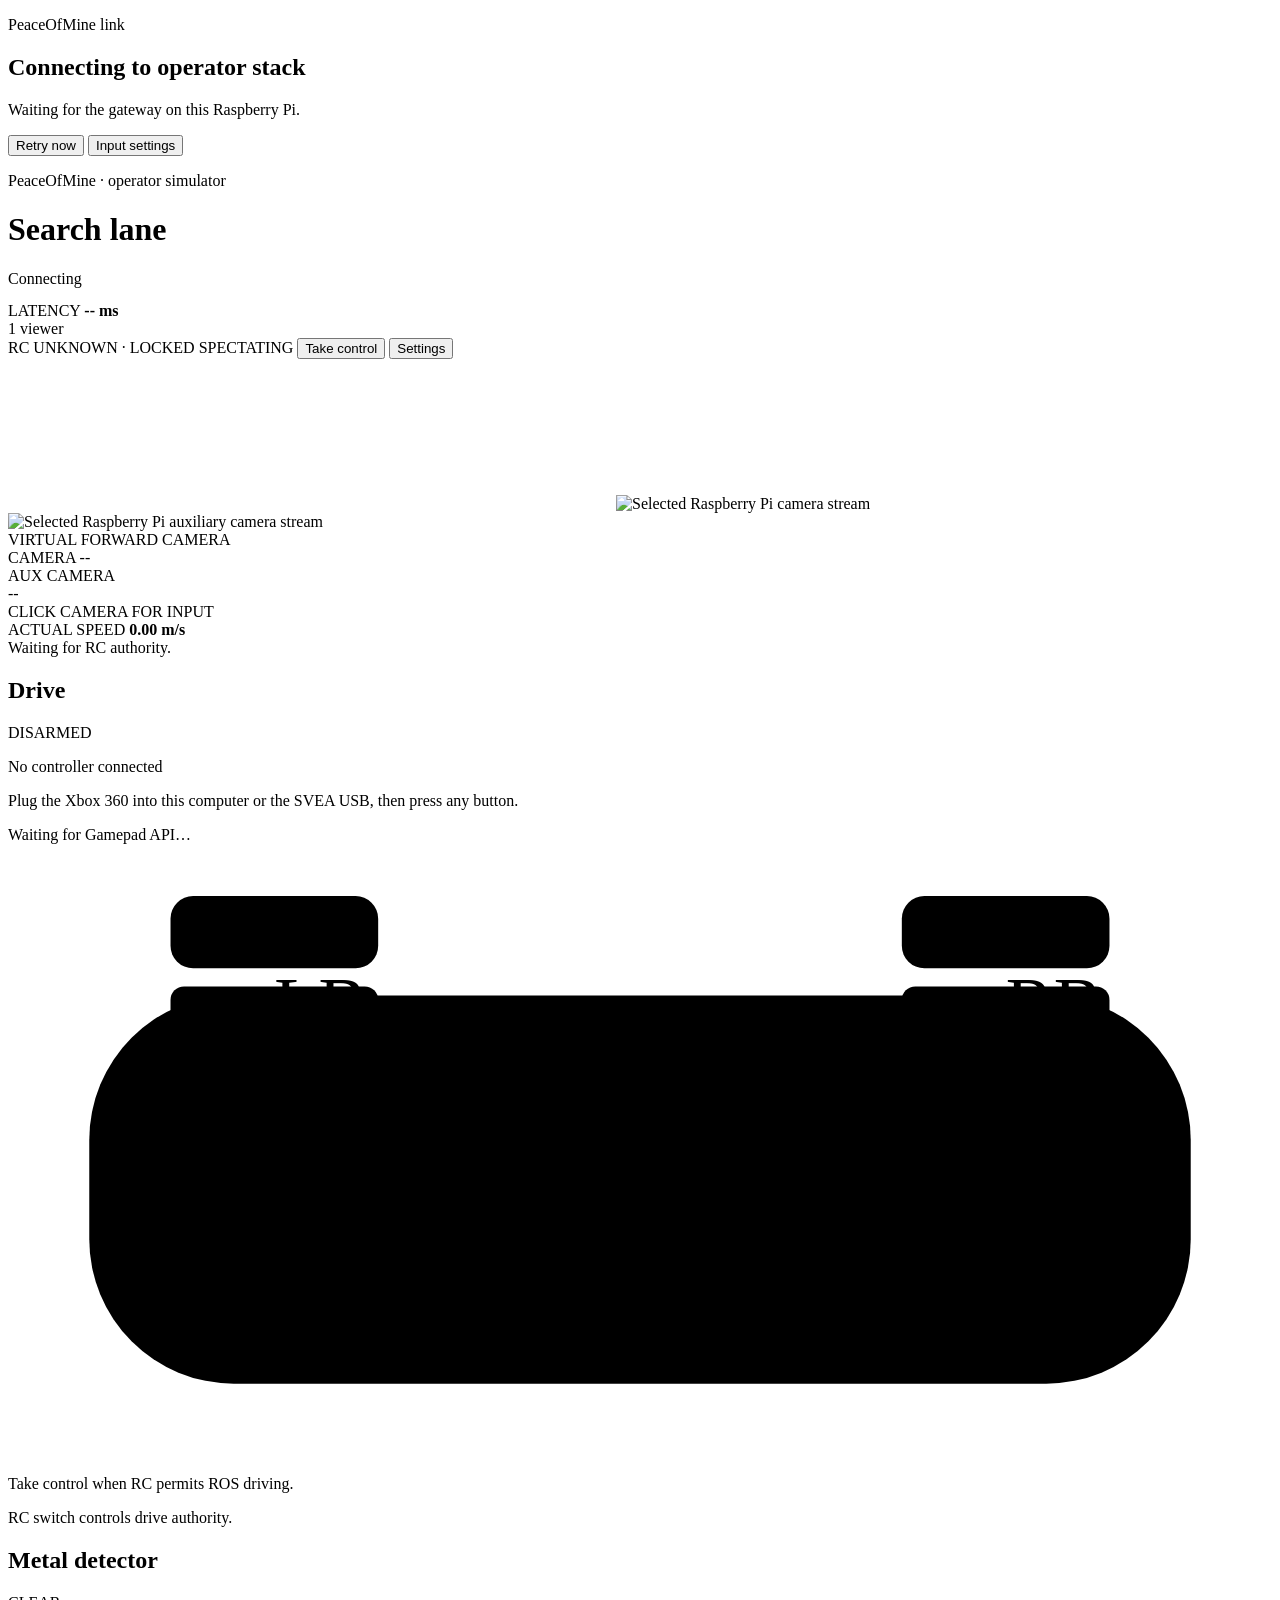
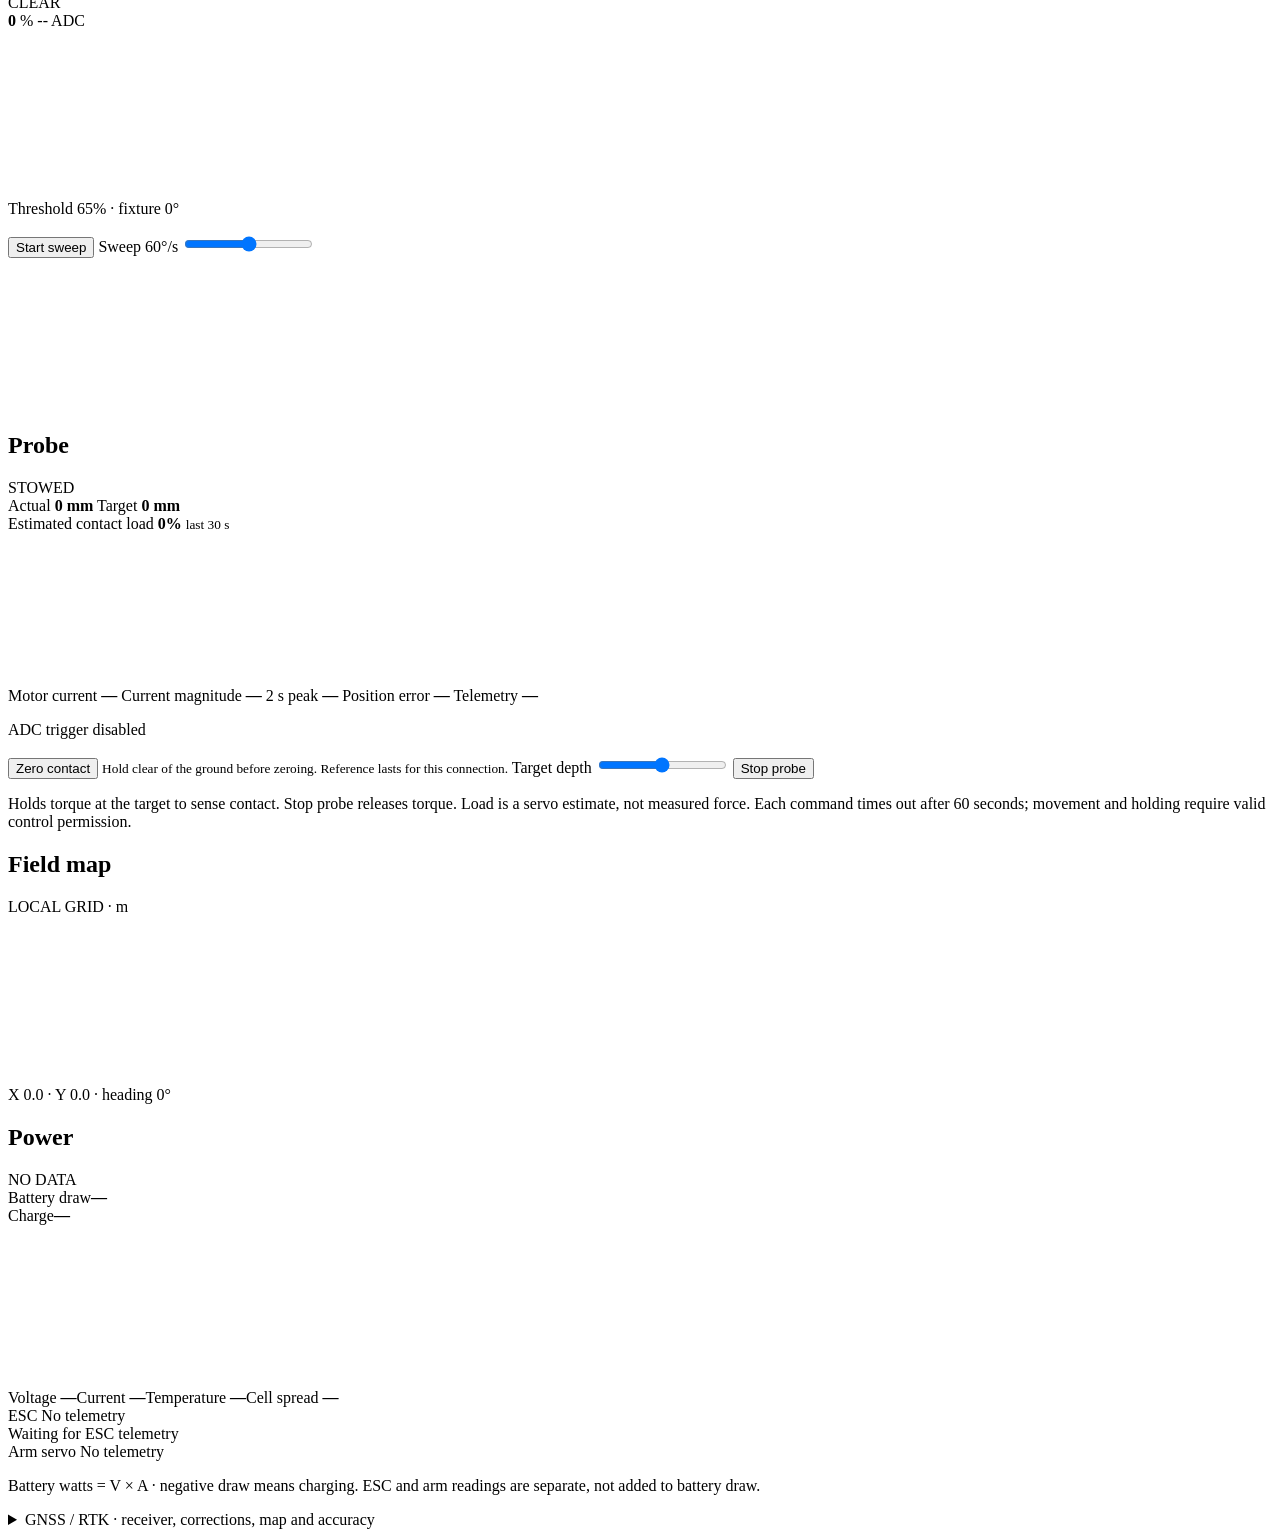
==== src/peaceofmine_operator/dashboard/index.html @ 373e77e0 "Fix MAVROS topic namespace and independent probe controls" ====
<!doctype html>
<html lang="en">
<head>
  <meta charset="utf-8">
  <meta name="viewport" content="width=device-width, initial-scale=1">
  <meta name="theme-color" content="#09131a">
  <title>PeaceOfMine Operator Simulator</title>
  <link rel="stylesheet" href="/assets/style.css">
</head>
<body>
  <section id="connection-overlay" class="connection-overlay" role="status" aria-live="polite">
    <div class="connection-card">
      <span class="connection-pulse" aria-hidden="true"></span>
      <p class="eyebrow">PeaceOfMine link</p>
      <h2 id="connection-title">Connecting to operator stack</h2>
      <p id="connection-detail">Waiting for the gateway on this Raspberry Pi.</p>
      <div class="connection-actions">
        <button id="retry-connection" type="button" class="primary">Retry now</button>
        <button id="offline-settings" type="button" class="quiet">Input settings</button>
      </div>
    </div>
  </section>
  <main>
    <header>
      <div>
        <p class="eyebrow">PeaceOfMine &middot; operator simulator</p>
        <h1>Search lane</h1>
      </div>
      <div class="header-actions">
        <div class="connection">
          <span id="connection-dot"></span>
          <span id="connection">Connecting</span>
        </div>
        <div class="latency" title="WebSocket round-trip to the car">
          <span class="latency-label">LATENCY</span>
          <strong id="latency-value">-- ms</strong>
          <canvas id="latency-graph" width="96" height="28" aria-label="Recent connection latency"></canvas>
        </div>
        <div id="client-count" class="client-count">1 viewer</div>
        <span id="rc-safety" class="badge neutral" title="PX4 safety status">RC UNKNOWN · LOCKED</span>
        <span id="control-owner" class="badge neutral">SPECTATING</span>
        <button id="take-control" class="primary">Take control</button>
        <button id="settings" class="quiet">Settings</button>
      </div>
    </header>

    <section class="workspace">
      <section id="camera-panel" class="viewport panel">
        <canvas id="forward-view" tabindex="0" aria-label="Virtual rover camera view. Click to focus for keyboard driving input."></canvas>
        <video id="forward-video" tabindex="0" autoplay muted playsinline class="camera-feed hidden" aria-label="Selected forward camera"></video>
        <img id="forward-network-camera" tabindex="0" class="camera-feed hidden" alt="Selected Raspberry Pi camera stream">
        <video id="aux-video" autoplay muted playsinline class="aux-camera hidden" aria-label="Selected auxiliary camera"></video>
        <img id="aux-network-camera" class="aux-camera hidden" alt="Selected Raspberry Pi auxiliary camera stream">
        <div class="camera-label" id="forward-camera-label">VIRTUAL FORWARD CAMERA</div>
        <div class="camera-latency hidden" id="forward-camera-latency">CAMERA --</div>
        <div class="aux-camera-label hidden" id="aux-camera-label">AUX CAMERA</div>
        <div class="aux-camera-latency hidden" id="aux-camera-latency">--</div>
        <div id="input-lock" class="input-lock hidden">CLICK CAMERA FOR INPUT</div>
        <div class="speed-readout">
          <span>ACTUAL SPEED</span>
          <strong id="speed">0.00 m/s</strong>
        </div>
        <div id="notice" class="notice hidden" role="alert"></div>
        <div class="camera-notice" id="camera-notice">Waiting for RC authority.</div>
      </section>

      <aside class="control-column">
        <section class="panel status-panel">
          <div class="panel-heading">
            <h2>Drive</h2>
            <span id="arm-state" class="badge neutral">DISARMED</span>
          </div>
          <p class="controller-text" id="controller">No controller connected</p>
          <p class="controller-mapping" id="controller-mapping">Plug the Xbox 360 into this computer or the SVEA USB, then press any button.</p>
          <p class="pad-raw" id="pad-raw">Waiting for Gamepad API…</p>
          <svg class="pad-visual" viewBox="0 0 280 132" role="img" aria-label="Xbox controller input preview">
            <rect class="pad-shell" x="18" y="30" width="244" height="86" rx="32"/>
            <rect id="pad-lt" class="pad-trigger" x="36" y="8" width="46" height="16" rx="5"/>
            <rect id="pad-rt" class="pad-trigger" x="198" y="8" width="46" height="16" rx="5"/>
            <rect id="pad-lb" class="pad-bumper" x="36" y="28" width="46" height="10" rx="3"/>
            <rect id="pad-rb" class="pad-bumper" x="198" y="28" width="46" height="10" rx="3"/>
            <text class="pad-label" x="59" y="20">LT</text>
            <text class="pad-label" x="221" y="20">RT</text>
            <text class="pad-label" x="59" y="37">LB</text>
            <text class="pad-label" x="221" y="37">RB</text>
            <circle class="pad-well" cx="78" cy="82" r="24"/>
            <circle id="pad-ls" class="pad-stick" cx="78" cy="82" r="9"/>
            <circle id="pad-y" class="pad-face" cx="202" cy="62" r="7"/>
            <circle id="pad-b" class="pad-face" cx="220" cy="80" r="7"/>
            <circle id="pad-a" class="pad-face" cx="202" cy="98" r="7"/>
            <circle id="pad-x" class="pad-face" cx="184" cy="80" r="7"/>
            <text class="pad-face-label" x="202" y="65">Y</text>
            <text class="pad-face-label" x="220" y="83">B</text>
            <text class="pad-face-label" x="202" y="101">A</text>
            <text class="pad-face-label" x="184" y="83">X</text>
          </svg>
          <p id="drive-block">Take control when RC permits ROS driving.</p>
          <p id="drive-help" class="safety-note">RC switch controls drive authority.</p>
        </section>

        <section class="panel detector-panel">
          <div class="panel-heading">
            <h2>Metal detector</h2>
            <span id="sweep-status" class="safety-note" role="status"></span>
            <span id="detector-status" class="badge neutral">CLEAR</span>
          </div>
          <div class="signal-value">
            <strong id="signal">0</strong>
            <span>%</span>
            <span id="detector-raw">-- ADC</span>
          </div>
          <div class="meter" aria-label="Detector signal">
            <span id="meter-fill"></span>
            <i id="threshold"></i>
          </div>
          <canvas id="radar-view" aria-label="Forward metal detector scanning radar"></canvas>
          <p id="detector-detail">Threshold 65% &middot; fixture 0&deg;</p>
          <div class="sweep-controls">
            <button id="sweep-toggle" class="quiet">Start sweep</button>
            <label for="sweep-speed">Sweep <output id="sweep-speed-value">60&deg;/s</output></label>
            <input id="sweep-speed" type="range">
          </div>
          <div class="detector-chart"><canvas id="detector-history" role="img" aria-label="Metal detector ADC and servo angle over the last 30 seconds"></canvas></div>
        </section>

        <section class="panel probe-panel">
          <div class="panel-heading">
            <h2>Probe</h2>
            <span id="probe-status" class="badge neutral">STOWED</span>
          </div>
          <div class="probe-graphic" aria-hidden="true">
            <span id="probe-arm"></span>
            <i></i>
          </div>
          <div class="probe-numbers">
            <span>Actual <strong id="probe-depth">0 mm</strong></span>
            <span>Target <strong id="probe-target">0 mm</strong></span>
          </div>
          <div class="pressure-heading">
            <span>Estimated contact load</span>
            <strong id="probe-pressure">0%</strong>
            <small>last 30 s</small>
          </div>
          <div class="probe-load-chart"><canvas id="pressure-history" aria-label="Estimated probe contact load over the latest thirty seconds"></canvas></div>
          <div class="probe-contact-readings">
            <span>Motor current <strong id="probe-current">—</strong></span>
            <span><span id="probe-current-change-label">Current magnitude</span> <strong id="probe-current-change">—</strong></span>
            <span>2 s peak <strong id="probe-contact-peak">—</strong></span>
            <span>Position error <strong id="probe-position-error">—</strong></span>
            <span>Telemetry <strong id="probe-contact-rate">—</strong></span>
          </div>
          <p id="probe-adc-contact" role="status">ADC trigger disabled</p>
          <button id="probe-zero-contact" type="button">Zero contact</button>
          <small id="probe-zero-status">Hold clear of the ground before zeroing. Reference lasts for this connection.</small>
          <label for="probe-slider">Target depth</label>
          <input id="probe-slider" type="range">
          <button id="probe-stop" type="button">Stop probe</button>
          <p class="safety-note">Holds torque at the target to sense contact. Stop probe releases torque. Load is a servo estimate, not measured force. Each command times out after 60 seconds; movement and holding require valid control permission.</p>
        </section>
      </aside>

      <div class="lower-panels">
      <section class="panel map-panel">
        <div class="panel-heading">
          <h2>Field map</h2>
          <span>LOCAL GRID &middot; m</span>
        </div>
        <canvas id="map-view" aria-label="Local field map"></canvas>
        <p id="position">X 0.0 &middot; Y 0.0 &middot; heading 0&deg;</p>
      </section>
      <section class="panel power-panel" aria-labelledby="power-heading">
        <div class="panel-heading"><h2 id="power-heading">Power</h2><span id="power-status" class="badge neutral">NO DATA</span></div>
        <div class="power-summary"><div><span>Battery draw</span><strong id="battery-watts">—</strong></div><div><span>Charge</span><strong id="battery-charge">—</strong></div></div>
        <progress id="battery-level" max="100" aria-label="Battery charge" hidden></progress>
        <svg id="power-history" viewBox="0 0 300 38" preserveAspectRatio="none" role="img" aria-label="Battery power over the last sixty seconds"><polyline id="power-history-line" fill="none" stroke="currentColor" stroke-width="2"/></svg>
        <div class="power-metrics"><span>Voltage <b id="battery-voltage">—</b></span><span>Current <b id="battery-current">—</b></span><span>Temperature <b id="battery-temperature">—</b></span><span>Cell spread <b id="battery-cells">—</b></span></div>
        <div class="power-subheading">ESC <span id="esc-status">No telemetry</span></div>
        <div id="esc-readings" class="power-esc">Waiting for ESC telemetry</div>
        <div class="power-subheading">Arm servo <span id="power-arm">No telemetry</span></div>
        <p class="power-note">Battery watts = V × A · negative draw means charging. ESC and arm readings are separate, not added to battery draw.</p>
      </section>
      </div>
    </section>
  </main>

  <dialog id="settings-dialog">
    <form method="dialog">
      <div class="dialog-heading">
        <div>
          <p class="eyebrow">This operator client</p>
          <h2>Control settings</h2>
        </div>
        <button value="close" formnovalidate class="quiet" aria-label="Close settings">Close</button>
      </div>
      <nav class="settings-tabs" aria-label="Settings sections" role="tablist">
        <button type="button" class="settings-tab active" role="tab" aria-selected="true" aria-controls="settings-input" data-settings-tab="input">Controls</button>
        <button type="button" class="settings-tab" role="tab" aria-selected="false" aria-controls="settings-cameras" data-settings-tab="cameras">Cameras</button>
        <button type="button" class="settings-tab" role="tab" aria-selected="false" aria-controls="settings-arm" data-settings-tab="arm">Arm</button>
        <button type="button" class="settings-tab" role="tab" aria-selected="false" aria-controls="settings-probe" data-settings-tab="probe">Probe</button>
        <button type="button" class="settings-tab" role="tab" aria-selected="false" aria-controls="settings-detector" data-settings-tab="detector">Metal detector</button>
        <button type="button" class="settings-tab" role="tab" aria-selected="false" aria-controls="settings-adc" data-settings-tab="adc">ADS1115</button>
      </nav>

      <section id="settings-adc" class="settings-panel" role="tabpanel" data-settings-panel="adc" hidden>
        <div class="settings-section-heading"><h3>ADS1115 sensor</h3><span id="adc-status" class="badge neutral">STOPPED</span></div>
        <p class="dialog-help">Configure inputs and add their scaled readings to the detector or probe plot. Settings are saved on the operator host. Take control to apply or start acquisition. Stop the standalone ADC devtool before starting here.</p>
        <p id="adc-error" role="alert"></p><p id="adc-feedback" role="status"></p>
        <div class="adc-actions"><button type="button" id="adc-run">Start acquisition</button><button type="button" id="adc-apply">Apply &amp; save</button><button type="button" id="adc-revert">Revert edits</button><button type="button" id="adc-save">Export settings</button><button type="button" id="adc-import">Import settings</button><input type="file" id="adc-file" accept=".json,application/json" hidden></div>
<fieldset><legend>Bus &amp; conversion</legend>
<div class="fields">
<label>I2C bus<input data-adc-field="bus" type="number" min="0" max="255" required><small>Select the Pi bus wired to the ADC; GPIO SDA/SCL normally use bus 1.</small></label>
<label>Address<select data-adc-field="address"><option value="72">0x48 / ADDR to GND</option><option value="73">0x49 / ADDR to VDD</option><option value="74">0x4A / ADDR to SDA</option><option value="75">0x4B / ADDR to SCL</option></select><small>Match the chip's ADDR wiring. Change this when selecting another ADC on the same bus.</small></label>
<label>Data rate<select data-adc-field="rate"></select><small>Higher rates capture faster changes; lower rates reduce noise. Conversion capacity is shared across enabled inputs, with additional I2C overhead.</small></label>
<label>PGA gain / full-scale range<select data-adc-field="pga"></select><small>Higher gain resolves smaller signals but clips sooner. Choose the smallest range that contains your signal.</small></label>
<label>Conversion mode<select data-adc-field="mode"><option value="single">Single-shot scan</option><option value="continuous">Continuous / one input</option></select><small>Single-shot scans several inputs. Continuous keeps converting one input for faster repeated measurements.</small></label>
<label>Pause between scans (ms)<input data-adc-field="interval_ms" type="number" min="0" max="60000" required><small>Use 0 for maximum throughput. Increase for slower logging and lower single-shot power use; continuous mode keeps the ADC running.</small></label>
</div><p class="electrical">Analog pins: GND to VDD. A wider PGA range does not raise the input voltage limit.</p><output id="adc-resolution"></output></fieldset>

<fieldset><legend>Inputs &amp; scaling</legend>
<div class="table-wrap"><table><thead><tr><th>Enabled</th><th>Input</th><th>Multiplier</th><th>Offset</th><th>Add to plot</th></tr></thead><tbody id="adc-input-settings"></tbody></table></div><p class="formula">Scaled = volts &times; multiplier + offset</p><div class="fields"><small>Enable only the inputs you need for more readings per input. Differential selections measure the voltage between two pins.</small><small>Multiplier converts volts to sensor units or compensates for a voltage divider. It does not change the chip's gain.</small><small>Offset removes a known zero bias after multiplication, in your scaled units.</small></div></fieldset>

<fieldset><legend>ALERT / RDY</legend>
<div class="fields">
<label>Output function<select data-adc-field="alert"><option value="disabled">Disabled</option><option value="traditional">Traditional comparator</option><option value="window">Window comparator</option><option value="ready">Conversion ready</option></select><small>Traditional gives a high-limit alarm with hysteresis; window alarms outside a band. Ready signals completed conversions on the physical pin.</small></label>
<label>Polarity<select data-adc-field="polarity"><option value="0">Active low</option><option value="1">Active high</option></select><small>Match the asserted signal level expected by the circuit connected to ALERT/RDY.</small></label>
<label>Assert after<select data-adc-field="queue"><option value="1">1 conversion</option><option value="2">2 conversions</option><option value="4">4 conversions</option></select><small>Require repeated threshold violations to reject brief spikes, at the cost of a slower alarm.</small></label>
<div><label class="check"><input data-adc-field="latch" type="checkbox">Latch comparator</label><small>Retain a brief alarm until conversion data is read. This viewer reads continuously while acquiring, which clears the latch.</small></div>
<label>Low threshold (signed counts)<input data-adc-field="low" type="number" min="-32768" max="32767" required><output id="adc-low-volts"></output><small>Traditional: clear the alarm below this level. Window: alarm below it. Voltage equivalent changes with PGA gain.</small></label>
<label>High threshold (signed counts)<input data-adc-field="high" type="number" min="-32768" max="32767" required><output id="adc-high-volts"></output><small>Assert an alarm above this level. Keep it greater than the low threshold; raw counts are before software scaling.</small></label>
</div><p class="electrical">Reading conversion data clears a latched alert. ALERT/RDY is configured here; its physical pin level is not monitored.</p></fieldset>


        <fieldset><legend>Probe contact trigger</legend>
          <div class="fields"><label><input id="adc-trigger-enabled" type="checkbox">Enable contact detection</label>
          <label>Trigger input<select id="adc-trigger-mux"></select></label>
          <label>Trigger level (scaled units)<input id="adc-trigger-level" type="number" step="any" min="-1000000000000" max="1000000000000"></label>
          <label>Hysteresis (scaled units)<input id="adc-trigger-hysteresis" type="number" min="0" step="any" value="0"></label>
          <label>Debounce (ms)<input id="adc-trigger-debounce" type="number" min="0" max="10000" value="0"></label>
          <label>Contact when<select id="adc-trigger-direction"><option value="above">At or above trigger level</option><option value="below">At or below trigger level</option></select></label></div>
          <p class="dialog-help">Select an enabled input assigned to the probe plot. Contact is indicated when its scaled reading reaches this level. This indicator does not automatically stop the probe; motor protection and homing thresholds remain separate.</p>
          <p id="adc-trigger-state" role="status">Trigger disabled</p>
        </fieldset>

        <div class="adc-actions"><label>Plot quantity<select id="adc-quantity"><option value="scaled">Scaled</option><option value="volts">Volts</option><option value="raw">Raw counts</option></select></label>
<label>History<select id="adc-window"><option value="10">10 s</option><option value="30" selected>30 s</option><option value="60">60 s</option></select></label><button type="button" id="adc-csv">Export CSV</button></div>
        <p id="adc-rate"></p><div class="adc-chart"><canvas id="adc-history" aria-label="Live ADS1115 input readings"></canvas></div>
        <div class="table-wrap"><table><thead><tr><th>Input</th><th>Raw</th><th>Volts</th><th>Scaled</th><th>Min / max / mean</th><th>Status</th></tr></thead><tbody id="adc-readings"></tbody></table></div>
        <details><summary>Register readback</summary><pre id="adc-registers"></pre></details>
      </section>
      <section id="settings-input" class="settings-panel active" role="tabpanel" data-settings-panel="input">
      <label for="control-source">Control source</label>
      <select id="control-source">
        <option value="controller">Xbox / standard gamepad</option>
        <option value="wheel">Steering wheel</option>
        <option value="keyboard">WASD keyboard</option>
      </select>
      <label for="pad-mapping">Controller mapping</label>
      <select id="pad-mapping">
        <option value="auto">Auto (standard or Xbox 360)</option>
        <option value="standard">Standard gamepad</option>
        <option value="xbox360">Xbox 360 (Linux)</option>
      </select>
      <label for="steering-sensitivity">Steering sensitivity <output id="sensitivity-value">100%</output></label>
      <input id="steering-sensitivity" type="range" min="50" max="150" value="100" step="5">
      <p class="diagnostic-banner">INPUT LAB · Browser driving is stopped while Settings is open.</p>
      <p id="browser-status" class="dialog-help"></p>
      <section id="device-settings">
        <label for="input-device">Browser device</label>
        <select id="input-device"><option value="">Select a connected device</option></select>
        <p id="device-info" class="dialog-help"></p>
        <p class="dialog-help">Connect by USB or Bluetooth, then press a controller button with this page focused. Gamepad devices appear automatically; there is no Chrome pairing prompt for this API.</p>
      </section>
      <section id="wheel-settings" class="hidden">
        <h3>Wheel mapping</h3>
        <p class="dialog-help">Use the raw input monitor to find each axis and button. Indices start at 0. Pedals must have separate axes; check that each reads 0 released and 1 fully pressed.</p>
        <div id="wheel-mapping" class="mapping-grid"></div>
      </section>
      <button type="button" id="keyboard-test">Test WASD</button>
      <div id="key-preview" class="key-preview" aria-label="Keyboard input preview"></div>
      <div class="input-preview">
        <svg viewBox="0 0 160 160" role="img" aria-label="Steering input preview"><g id="steering-preview" transform="rotate(0 80 80)"><circle cx="80" cy="80" r="65"/><path d="M15 80 H145 M80 80 V145 M80 15 V35"/><circle cx="80" cy="80" r="16"/></g></svg>
        <div><h3>Mapped input</h3><pre id="mapped-input"></pre></div>
      </div>
      <h3>Raw browser input</h3>
      <div id="raw-axes" class="raw-axes"></div>
      <div id="raw-buttons" class="raw-buttons"></div>
      <details><summary>Chrome / G27 troubleshooting</summary>
        <p class="dialog-help">Use HTTPS or localhost. For a remote rover, connect the wheel to the computer running Chrome. USB visibility (including 046d:c294) does not prove that the OS driver or browser exposes its controls. If no device appears, check the OS game-controller panel, USB passthrough if using a VM, and try another USB port. Non-standard wheels need manual mapping here. Force feedback and raw WebHID driving are not implemented.</p>
        <p class="dialog-help"><a href="https://googlechrome.github.io/samples/gamepad-demo/" target="_blank" rel="noopener">Chrome Gamepad tester</a> · <a href="https://github.com/GoogleChrome/samples/tree/gh-pages/gamepad-demo" target="_blank" rel="noopener">GitHub sample</a> · <a href="https://developer.chrome.com/docs/capabilities/hid" target="_blank" rel="noopener">Chrome WebHID documentation</a></p>
      </details>
      </section>
      <section id="settings-detector" class="settings-panel" role="tabpanel" data-settings-panel="detector" hidden>
        <div class="settings-section-heading"><h3>Metal detector</h3><span id="metal-status" class="badge neutral">NO TELEMETRY</span></div>
        <dl class="metal-metrics">
          <div><dt>Raw amplitude</dt><dd id="metal-raw">-- ADC</dd></div>
          <div><dt>Estimated peak voltage</dt><dd id="metal-voltage">-- V</dd></div>
          <div><dt>Response</dt><dd id="metal-response">-- %</dd></div>
          <div><dt>Receive rate</dt><dd id="metal-rate">-- Hz</dd></div>
          <div><dt>Sample age</dt><dd id="metal-age">-- ms</dd></div>
        </dl>
        <div class="metal-chart-heading"><span>Amplitude</span><label>Time range <select id="metal-time-range"><option value="30" selected>30 seconds</option><option value="60">60 seconds</option><option value="120">120 seconds</option></select></label><label><input id="metal-autoscale" type="checkbox" checked> Auto scale</label></div>
        <div class="metal-chart-container"><canvas id="metal-history" role="img" aria-label="Raw metal detector amplitude over the last 30 seconds"></canvas></div>
        <p id="metal-range">No readings</p>
        <h3>Calibration</h3>
        <div class="metal-calibration">
          <label>Zero level (ADC)<input id="metal-baseline" type="number" min="0" max="255" step="0.01"></label>
          <label>Mine trigger (ADC)<input id="metal-full" type="number" min="0" max="255" step="0.01"></label>
        </div>
        <div class="metal-actions">
          <button id="metal-zero" type="button">Zero from last 10 s</button>
          <button id="metal-apply" type="button">Apply</button>
          <button id="metal-reset" type="button" class="quiet">Restore startup values</button>
          <button id="metal-control" type="button" class="quiet">Take control</button>
        </div>
        <p id="metal-feedback" role="status">Waiting for detector</p>
        <p id="metal-voltage-note" class="safety-note">Sine-equivalent AC peak estimate, excluding DC bias.</p>
        <details class="metal-debug" open>
          <summary>Diagnostics</summary>
          <dl class="metal-diagnostics">
            <dt>Port</dt><dd id="metal-port">--</dd>
            <dt>Packets / rejected lines</dt><dd id="metal-counts">--</dd>
            <dt>Sequence / device uptime</dt><dd id="metal-sequence">--</dd>
            <dt>Driver status</dt><dd id="metal-error">--</dd>
          </dl>
          <div class="metal-actions"><label><input id="metal-debug-live" type="checkbox" checked> Live packet log</label><button id="metal-export" type="button" class="quiet">Export readings CSV</button></div>
          <textarea id="metal-log" rows="5" readonly spellcheck="false" aria-label="Recent decoded detector packets"></textarea>
        </details>
        <details class="metal-debug"><summary>Calibration values (saved automatically on hardware)</summary><textarea id="metal-launch" rows="2" readonly spellcheck="false" aria-label="Detector calibration launch values"></textarea></details>
      </section>
      <section id="settings-arm" class="settings-panel" role="tabpanel" data-settings-panel="arm" hidden>
        <h3>Arm control &amp; calibration</h3>
        <p id="arm-feedback" class="arm-feedback" role="status" aria-live="polite">Take control and use the RC to permit motion, then hold an arrow to move.</p>
        <div class="arm-workbench">
          <div class="arm-control-panel">
            <h4>Jog controls</h4>
            <button id="arm-take-control" type="button">Take control for calibration</button>
            <p id="arm-calibration-access" class="dialog-help" role="status"></p>
            <div class="arm-selection"><label for="arm-servo-id">Servo ID</label>
              <select id="arm-servo-id"><option value="">Scanning for servos…</option></select>
              <button type="button" id="arm-select-id">Select servo</button>
              <button type="button" id="arm-reconnect">Reconnect</button>
            </div>
            <div class="arm-enable-controls">
              <button type="button" id="arm-calibration-stop" class="danger">Stop / release torque</button>
            </div>
            <div class="arm-jog-controls">
              <button type="button" id="arm-jog-left">← Hold left</button>
              <button type="button" id="arm-jog-right">Hold right →</button>
            </div>
            <div class="arm-enable-controls">
              <label>Jog speed (°/s) <input id="arm-jog-speed" type="number" step="any" value="2" required></label>
            </div>
            <label for="arm-position-slider">Target position <output id="arm-position-label">—</output></label>
            <input id="arm-position-slider" type="range" min="0" max="4095" step="1" value="0" disabled>
            <p id="arm-jog-status" class="arm-jog-status" role="status">Jogging disabled</p>
            <p class="dialog-help">Calibration uses the full EEPROM joint range. Check linkage clearance outside saved sweep limits.</p>
            <p class="dialog-help">Support the arm: stopping releases torque. PX4 status must remain 4.</p>
            <details class="arm-help"><summary>Position units and calibration help</summary>
              <p>The angle is the servo shaft position, not its angle to the ground. 4096 raw ticks = 360°. Left decreases the angle; mounting may reverse physical direction.</p>
              <p>With clear space and the linkage supported, jog to a safe position, release, and record it below. Leave clearance from mechanical stops. Recording does not move the servo.</p>
              <p>RC override permits arm movement; RC kill blocks it. Stop the arm before changing servo ID.</p>
            </details>
          </div>
          <div class="arm-telemetry-panel">
            <table class="arm-table" id="arm-telemetry"><caption>Live servo telemetry</caption><tbody>
              <tr><th scope="row">Driver</th><td id="arm-servo-status">Waiting for driver</td></tr>
              <tr><th scope="row">Position</th><td id="arm-servo-position">—</td></tr>
              <tr><th scope="row">Goal position</th><td id="arm-goal">—</td></tr>
              <tr><th scope="row">Torque enabled</th><td id="arm-torque">—</td></tr>
              <tr><th scope="row">Estimated load</th><td id="arm-load">—</td></tr>
              <tr><th scope="row">Torque limit</th><td id="arm-torque-limit">—</td></tr>
              <tr><th scope="row">Maximum torque setting</th><td id="arm-max-torque">—</td></tr>
              <tr><th scope="row">Current</th><td id="arm-current">—</td></tr>
              <tr><th scope="row">Speed / limit</th><td id="arm-speed">—</td></tr>
              <tr><th scope="row">Moving</th><td id="arm-moving">—</td></tr>
              <tr><th scope="row">Voltage / temperature</th><td id="arm-power">—</td></tr>
              <tr><th scope="row">Model / firmware</th><td id="arm-model">—</td></tr>
              <tr><th scope="row">PX4 permission</th><td id="arm-px4">—</td></tr>
            </tbody></table>
            <h4>Estimated load · last 60 seconds</h4>
            <div class="servo-load-chart"><canvas id="arm-load-history" aria-label="Signed estimated servo load history" role="img"></canvas></div>
            <p id="arm-servo-details" class="dialog-help"></p>
            <p class="dialog-help">Load % is the servo’s estimate, not measured torque. Missing telemetry is shown as —.</p>
          </div>
        </div>
        <table class="arm-table arm-points-table"><caption>Calibration limits</caption>
          <thead><tr><th scope="col">Limit</th><th scope="col">Recorded angle</th><th scope="col">Record</th><th scope="col">Test saved limit</th></tr></thead>
          <tbody>
            <tr><th scope="row">Minimum</th><td><output id="arm-recorded-minimum">—</output></td><td><button type="button" id="arm-capture-minimum">Record here</button></td><td><button type="button" id="arm-move-minimum">Hold to minimum</button></td></tr>
            <tr><th scope="row">Centre</th><td><output id="arm-recorded-center">—</output></td><td><button type="button" id="arm-capture-center">Record here</button></td><td><button type="button" id="arm-move-center">Hold to centre</button></td></tr>
            <tr><th scope="row">Maximum</th><td><output id="arm-recorded-maximum">—</output></td><td><button type="button" id="arm-capture-maximum">Record here</button></td><td><button type="button" id="arm-move-maximum">Hold to maximum</button></td></tr>
          </tbody>
        </table>
        <button type="button" id="arm-apply-limits">Save recorded limits</button>
        <h3>Arm motion limits</h3>
        <label>Maximum speed (°/s) <input id="arm-max-speed" type="number" min="0.684" max="699.732" step="any" required></label>
        <label>Acceleration (°/s²) <input id="arm-acceleration" type="number" min="8.583" max="2180.082" step="any" required></label>
        <button type="button" id="arm-apply-motion">Apply motion limits</button>
        <details class="arm-help"><summary>Additional launch settings</summary>
          <p class="dialog-help">Arm positions, maximum speed and acceleration are saved in operator_config.json. Launch values provide defaults until settings are saved.</p>
          <textarea id="arm-launch-xml" aria-label="Saved launch settings" rows="8" readonly spellcheck="false"></textarea>
        </details>
      </section>
      <section id="settings-probe" class="settings-panel" role="tabpanel" data-settings-panel="probe" hidden>
        <h3>Linear probe: home &amp; travel</h3>
        <p class="dialog-help">Home to establish the top reference, then record maximum extension once. The main probe control uses the saved travel calibration in millimetres.</p>
        <p id="probe-servo-feedback" class="arm-feedback" role="status" aria-live="polite">Take control and use the RC to permit motion, then hold an arrow to move.</p>
        <div class="arm-workbench">
          <div class="arm-control-panel">
            <h4>Jog controls</h4>
            <button id="probe-servo-take-control" type="button">Take control for calibration</button>
            <p id="probe-servo-calibration-access" class="dialog-help" role="status"></p>
            <div class="arm-selection"><label for="probe-servo-servo-id">Servo ID</label>
              <select id="probe-servo-servo-id"><option value="">Scanning for servos…</option></select>
              <button type="button" id="probe-servo-select-id">Select servo</button>
              <button type="button" id="probe-servo-reconnect">Reconnect</button>
            </div>
            <div class="arm-enable-controls">
              <button type="button" id="probe-servo-calibration-stop" class="danger">Stop / release torque</button>
            </div>
            <p id="probe-servo-position-mode" role="status">Select probe to read position mode</p>
            <button type="button" id="probe-servo-enable-multiturn">Enable multi-turn travel</button>
            <p class="dialog-help">One-time setup with torque off; requires ArbotiX firmware v2. Clears old presets and saves multi-turn mode in the servo. Home again after power cycling.</p>
            <h4>Find top / zero</h4>
            <label>Contact load magnitude (%) <input id="probe-servo-home-load" type="number" min="10" max="60" step="1" value="30" required></label>
            <button type="button" id="probe-servo-home">↑ Hold to home at top</button>
            <p id="probe-servo-home-status" role="status">Not homed</p>
            <p class="dialog-help">Moves up within the saved probe speed limit. The first reading with load magnitude at or above the threshold releases torque and sets zero, even if the shaft is still moving. A 20% threshold applies to both +20% and −20% on the graph. Release to cancel. A jam can also trigger this: verify the top visually. The 30% starting threshold needs mechanical validation. Search stops after 60 seconds or at the supported position limit.</p>
            <p class="dialog-help">Zero is valid only for this connection; home again after power cycling or reconnecting. The upper rail stop provides the resistance used to find home.</p>
            <div class="arm-jog-controls">
              <button type="button" id="probe-servo-jog-left">↓ Hold down / extend</button>
              <button type="button" id="probe-servo-jog-right">↑ Hold up / retract</button>
            </div>
            <div class="arm-enable-controls">
              <label>Jog speed (°/s) <input id="probe-servo-jog-speed" type="number" step="any" value="50" required></label>
            </div>
            <label for="probe-servo-position-slider">Shaft target <output id="probe-servo-position-label">—</output></label>
            <input id="probe-servo-position-slider" type="range" min="0" max="4095" step="1" value="0" disabled>
            <p id="probe-servo-jog-status" class="arm-jog-status" role="status">Jogging disabled</p>
            <p class="dialog-help">Probe travel uses the servo’s configured position range, including multiple revolutions in multi-turn mode.</p>
            <p class="dialog-help">Support the probe: stopping releases torque. PX4 status must remain 4.</p>
            <details class="arm-help"><summary>Position units and calibration help</summary>
              <p>The angle is the servo shaft position, not its angle to the ground. 4096 raw ticks = 360°. Up increases the angle (the former right button); down decreases it.</p>
              <p>With clear space and the linkage supported, jog to a safe position, release, and record it below. Leave clearance from mechanical stops. Recording does not move the servo.</p>
              <p>RC override permits probe movement; RC kill blocks it. Stop the probe before changing servo ID.</p>
            </details>
          </div>
          <div class="arm-telemetry-panel">
            <table class="arm-table" id="probe-servo-telemetry"><caption>Live servo telemetry</caption><tbody>
              <tr><th scope="row">Driver</th><td id="probe-servo-servo-status">Waiting for driver</td></tr>
              <tr><th scope="row">Travel from top</th><td id="probe-servo-home-travel">—</td></tr>
              <tr><th scope="row">Shaft position</th><td id="probe-servo-servo-position">—</td></tr>
              <tr><th scope="row">Goal position</th><td id="probe-servo-goal">—</td></tr>
              <tr><th scope="row">Torque enabled</th><td id="probe-servo-torque">—</td></tr>
              <tr><th scope="row">Estimated load</th><td id="probe-servo-load">—</td></tr>
              <tr><th scope="row">Torque limit</th><td id="probe-servo-torque-limit">—</td></tr>
              <tr><th scope="row">Maximum torque setting</th><td id="probe-servo-max-torque">—</td></tr>
              <tr><th scope="row">Current</th><td id="probe-servo-current">—</td></tr>
              <tr><th scope="row">Speed / limit</th><td id="probe-servo-speed">—</td></tr>
              <tr><th scope="row">Moving</th><td id="probe-servo-moving">—</td></tr>
              <tr><th scope="row">Voltage / temperature</th><td id="probe-servo-power">—</td></tr>
              <tr><th scope="row">Model / firmware</th><td id="probe-servo-model">—</td></tr>
              <tr><th scope="row">PX4 permission</th><td id="probe-servo-px4">—</td></tr>
            </tbody></table>
            <h4>Estimated load · last 60 seconds</h4>
            <div class="servo-load-chart"><canvas id="probe-servo-load-history" aria-label="Signed estimated servo load history" role="img"></canvas></div>
            <p id="probe-servo-servo-details" class="dialog-help"></p>
            <p class="dialog-help">Load % is the servo’s estimate, not measured torque. Missing telemetry is shown as —.</p>
          </div>
        </div>
        <h4>Probe motion limits</h4>
        <label>Maximum speed (°/s) <input id="probe-servo-max-speed" type="number" min="0.684" max="699.732" step="any" required></label>
        <label>Acceleration (°/s²) <input id="probe-servo-acceleration" type="number" min="8.583" max="2180.082" step="any" required></label>
        <button type="button" id="probe-servo-apply-motion">Apply motion limits</button>
        <h4>Maximum extension</h4>
        <p class="dialog-help">Home first, then jog down to your chosen maximum extension and release. Enter the measured travel from the top in millimetres and save. This is the only persistent probe calibration; it also sets the main control’s travel limit.</p>
        <label>Measured maximum extension (mm) <input id="probe-servo-max-extension" type="number" min="0.1" max="10000" step="any" required></label>
        <button id="probe-servo-save-extension" type="button">Save current position as maximum extension</button>
        <p id="probe-servo-extension-status" role="status">Maximum extension not calibrated</p>
      </section>
      <section id="settings-cameras" class="settings-panel" role="tabpanel" data-settings-panel="cameras" hidden>
        <div class="settings-section-heading">
          <div>
            <h3>Camera previews</h3>
            <p class="dialog-help">Preview each selection and adjust its orientation. Preview changes stay in this browser until you save them as shared robot defaults.</p>
          </div>
          <button id="refresh-cameras" type="button" class="quiet">Allow laptop cameras</button>
        </div>
        <div class="camera-cards">
          <article class="camera-card">
            <div class="camera-card-heading"><h3>Main camera</h3><span id="forward-preview-state" class="camera-state">Waiting</span></div>
            <label for="forward-camera-source">Camera source</label>
            <select id="forward-camera-source"><option value="virtual">Virtual forward camera</option></select>
            <div class="camera-settings-preview"><canvas id="forward-settings-preview" width="640" height="360" aria-label="Main camera live preview"></canvas><p id="forward-preview-empty">Waiting for camera</p></div>
            <div class="camera-actions"><button type="button" id="forward-rotate">Rotate 90°</button><output id="forward-rotation">0°</output><button type="button" id="forward-camera-retry" class="quiet">Reconnect</button></div>
            <dl class="camera-stats">
              <div><dt>Resolution</dt><dd id="forward-dimensions">—</dd></div>
              <div><dt>Frame rate</dt><dd id="forward-fps">—</dd></div>
              <div><dt>Source frame age</dt><dd id="forward-age">—</dd></div>
              <div><dt>Source</dt><dd id="forward-source-kind">—</dd></div>
            </dl>
            <p id="forward-source-detail" class="camera-source-detail"></p>
          </article>
          <article class="camera-card">
            <div class="camera-card-heading"><h3>Inset camera</h3><span id="auxiliary-preview-state" class="camera-state">Waiting</span></div>
            <label for="aux-camera-source">Camera source</label>
            <select id="aux-camera-source"><option value="off">Off</option></select>
            <div class="camera-settings-preview"><canvas id="auxiliary-settings-preview" width="640" height="360" aria-label="Inset camera live preview"></canvas><p id="auxiliary-preview-empty">Waiting for camera</p></div>
            <div class="camera-actions"><button type="button" id="auxiliary-rotate">Rotate 90°</button><output id="auxiliary-rotation">0°</output><button type="button" id="auxiliary-camera-retry" class="quiet">Reconnect</button></div>
            <dl class="camera-stats">
              <div><dt>Resolution</dt><dd id="auxiliary-dimensions">—</dd></div>
              <div><dt>Frame rate</dt><dd id="auxiliary-fps">—</dd></div>
              <div><dt>Source frame age</dt><dd id="auxiliary-age">—</dd></div>
              <div><dt>Source</dt><dd id="auxiliary-source-kind">—</dd></div>
            </dl>
            <p id="auxiliary-source-detail" class="camera-source-detail"></p>
          </article>
        </div>
        <details><summary>Robot camera capture settings</summary><div id="camera-capture-settings"></div>
          <p class="dialog-help">Saved capture settings override launch capture defaults on the next operator restart. Camera enable flags remain launch options. Use a stable /dev/v4l/by-id path where possible.</p>
        </details>
        <div class="camera-actions"><button id="camera-save-shared" type="button" disabled>Save robot camera defaults</button><button id="camera-revert-shared" type="button">Reload saved defaults</button></div>
        <p id="camera-config-feedback" class="dialog-help" role="status">Robot camera sources, rotation and capture settings are shared. Laptop camera IDs and controller mappings remain local to this browser.</p>
        <p id="camera-source-status" class="dialog-help">Checking camera sources…</p>
        <div class="source-help">
          <strong>Raspberry Pi cameras</strong>
          <span>Come through ROS and work across the network.</span>
          <strong>Laptop cameras</strong>
          <span>Require browser permission and HTTPS or localhost.</span>
        </div>
      </section>
      <p class="dialog-help">Browser gamepad requires localhost or HTTPS. RC switch controls drive authority.</p>
    </form>
  </dialog>

  <details class="gnss-panel"><summary>GNSS / RTK · receiver, corrections, map and accuracy</summary><iframe id="gnss-view" src="/gnss/index.html" title="GNSS receiver telemetry"></iframe></details>
  <script src="/assets/keydrown-1.3.0.js"></script>
  <script src="/assets/chart-4.4.8.umd.js"></script>
  <script src="/assets/actuator-settings.js"></script>
  <script src="/assets/app.js"></script>
  <script src="/assets/adc.js"></script>
  <script src="/assets/camera-config.js"></script>
</body>
</html>
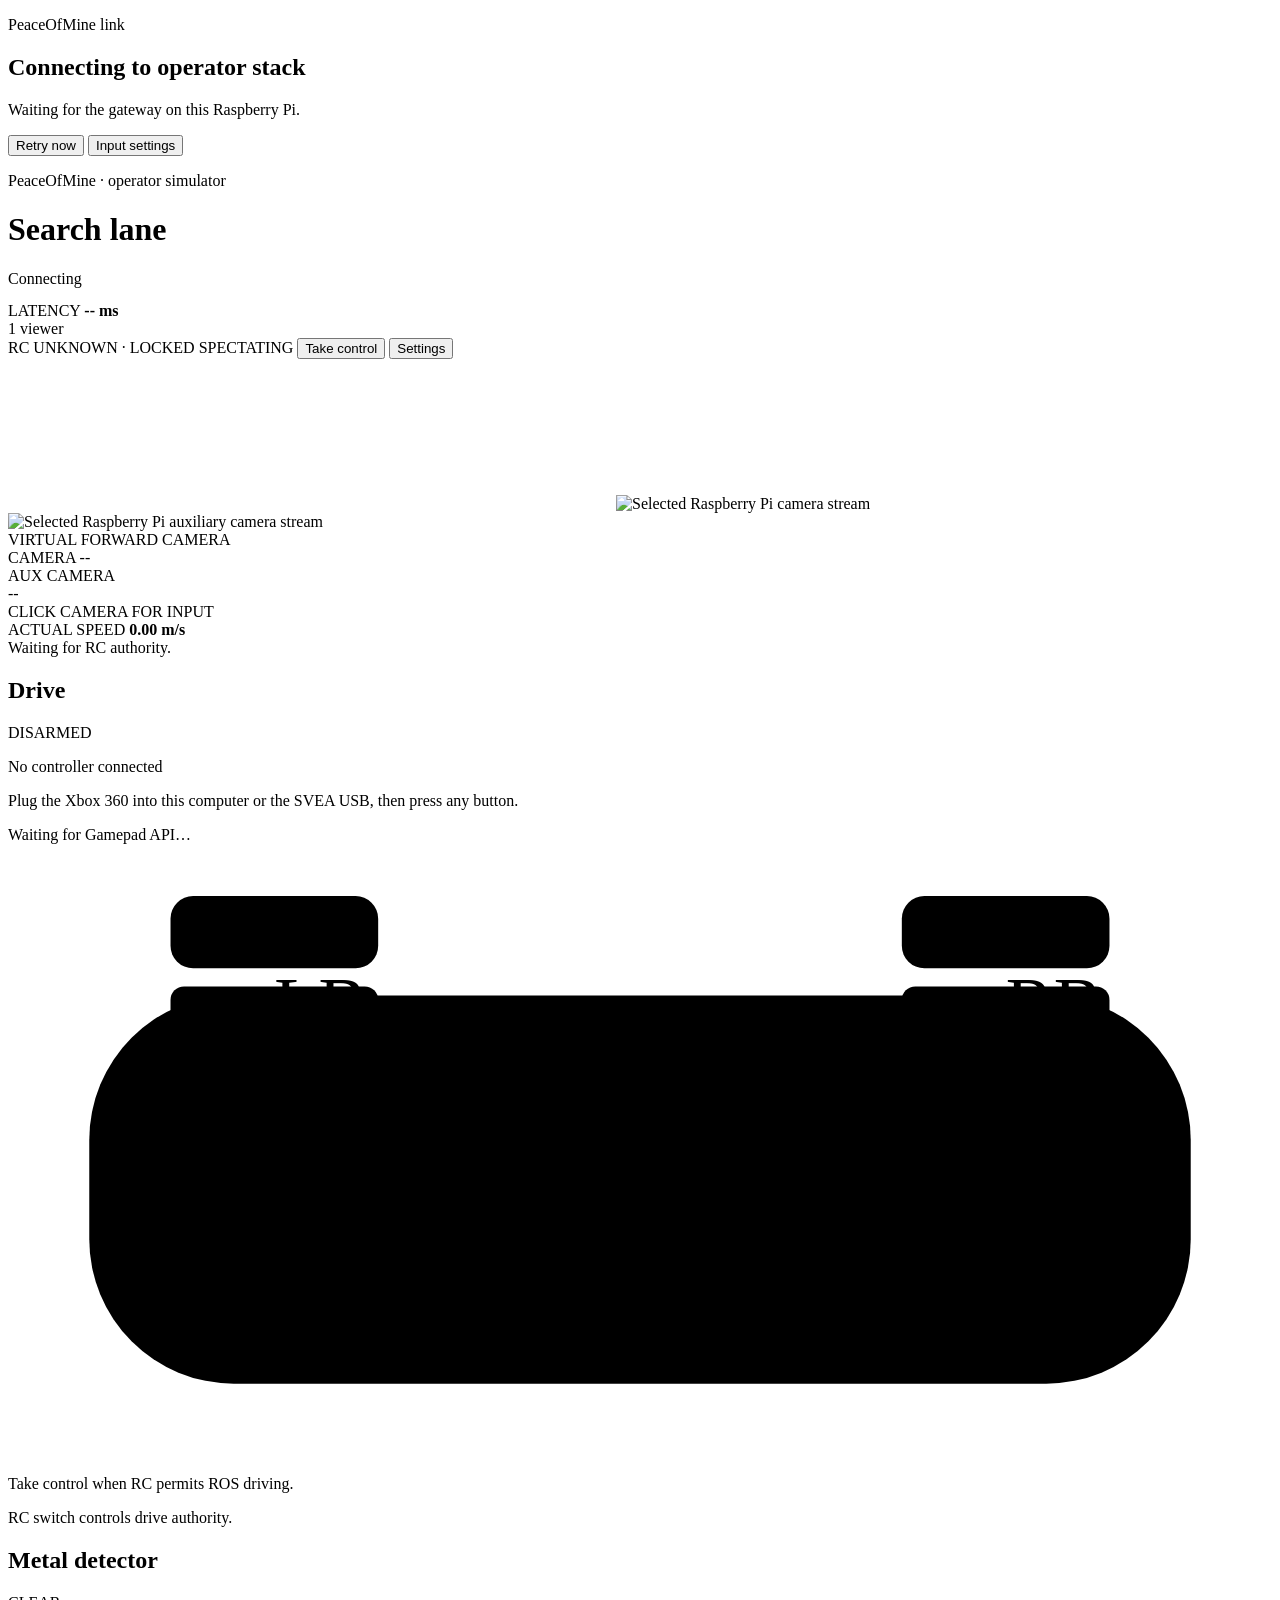
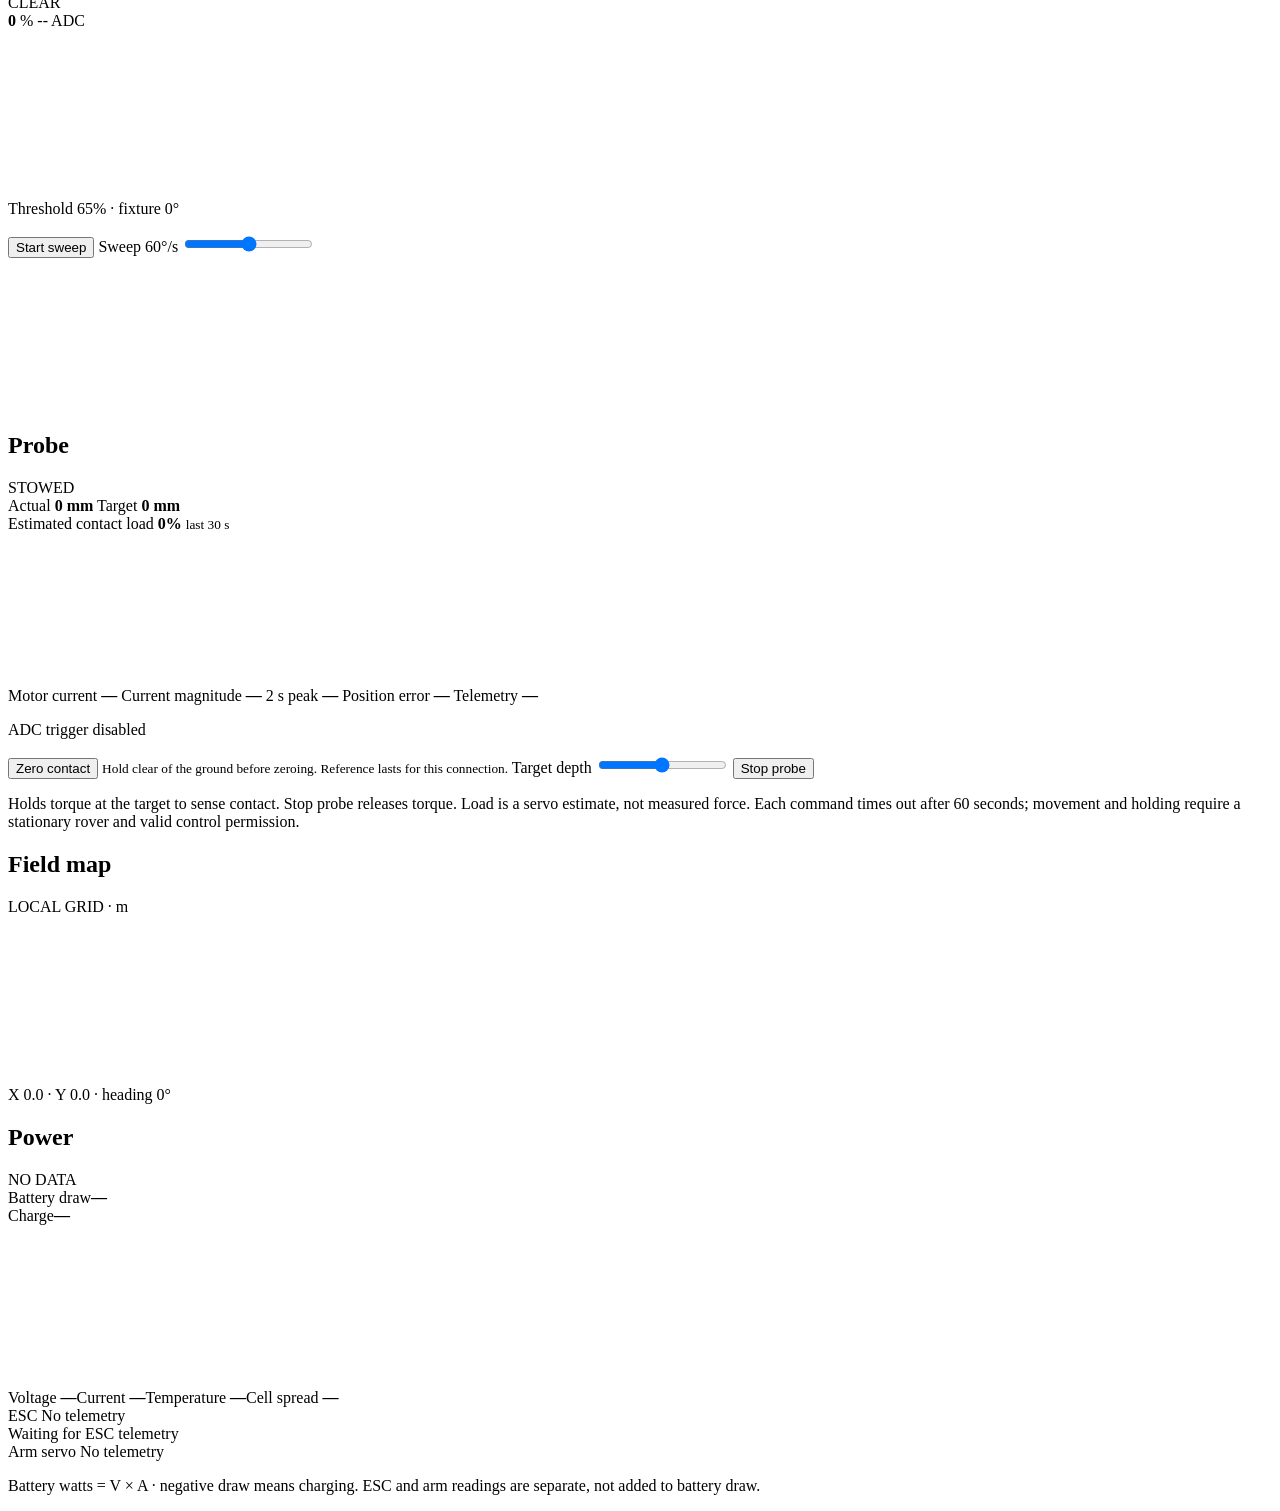
==== commit 4defdcd1: "Merge branch 'main' into Antonia # Conflicts: #	.gitignore #	src/peaceofmine_operator/peaceofmine_op" ====
--- a/src/peaceofmine_operator/dashboard/index.html
+++ b/src/peaceofmine_operator/dashboard/index.html
@@ -155,7 +155,7 @@
           <label for="probe-slider">Target depth</label>
           <input id="probe-slider" type="range">
           <button id="probe-stop" type="button">Stop probe</button>
-          <p class="safety-note">Holds torque at the target to sense contact. Stop probe releases torque. Load is a servo estimate, not measured force. Each command times out after 60 seconds; movement and holding require valid control permission.</p>
+          <p class="safety-note">Holds torque at the target to sense contact. Stop probe releases torque. Load is a servo estimate, not measured force. Each command times out after 60 seconds; movement and holding require a stationary rover and valid control permission.</p>
         </section>
       </aside>
 
@@ -294,6 +294,7 @@
         <dl class="metal-metrics">
           <div><dt>Raw amplitude</dt><dd id="metal-raw">-- ADC</dd></div>
           <div><dt>Estimated peak voltage</dt><dd id="metal-voltage">-- V</dd></div>
+          <div><dt>Peak voltage</dt><dd id="metal-voltage">-- V peak</dd></div>
           <div><dt>Response</dt><dd id="metal-response">-- %</dd></div>
           <div><dt>Receive rate</dt><dd id="metal-rate">-- Hz</dd></div>
           <div><dt>Sample age</dt><dd id="metal-age">-- ms</dd></div>
@@ -533,7 +534,6 @@
     </form>
   </dialog>
 
-  <details class="gnss-panel"><summary>GNSS / RTK · receiver, corrections, map and accuracy</summary><iframe id="gnss-view" src="/gnss/index.html" title="GNSS receiver telemetry"></iframe></details>
   <script src="/assets/keydrown-1.3.0.js"></script>
   <script src="/assets/chart-4.4.8.umd.js"></script>
   <script src="/assets/actuator-settings.js"></script>
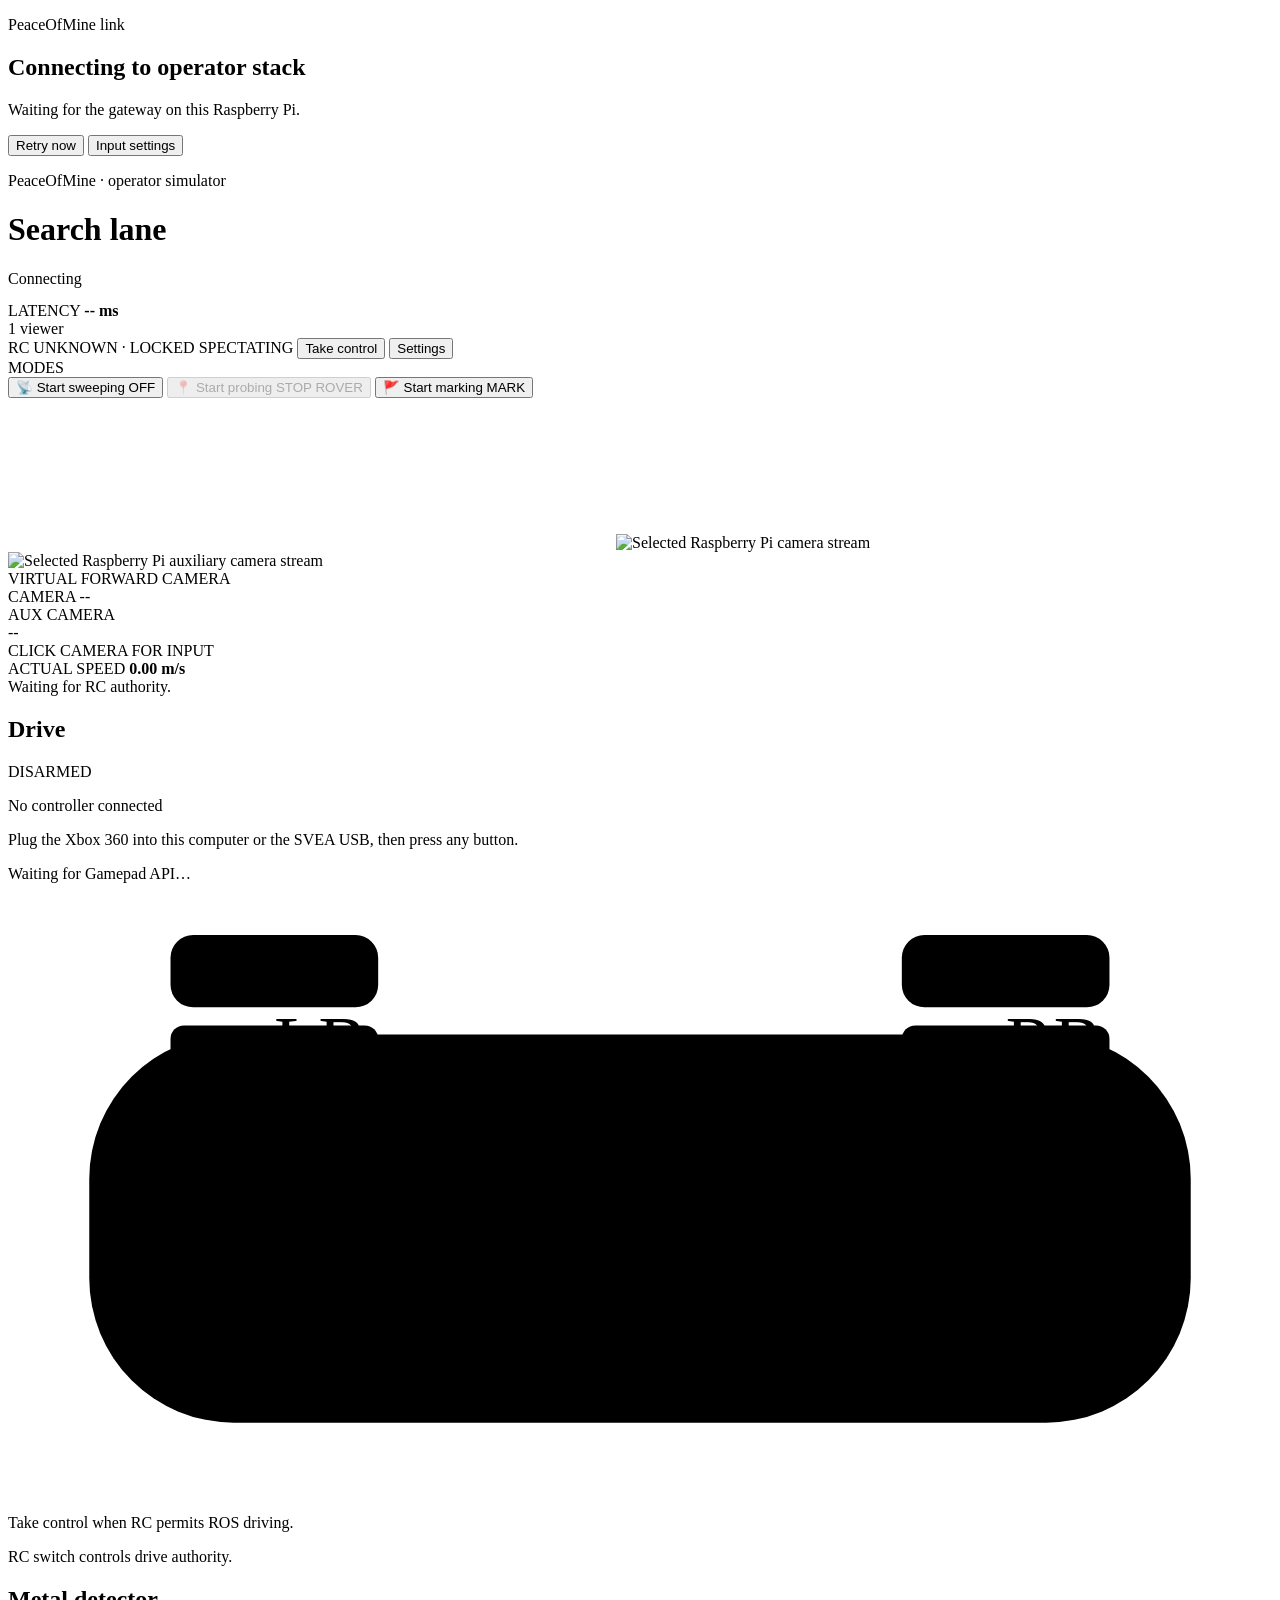
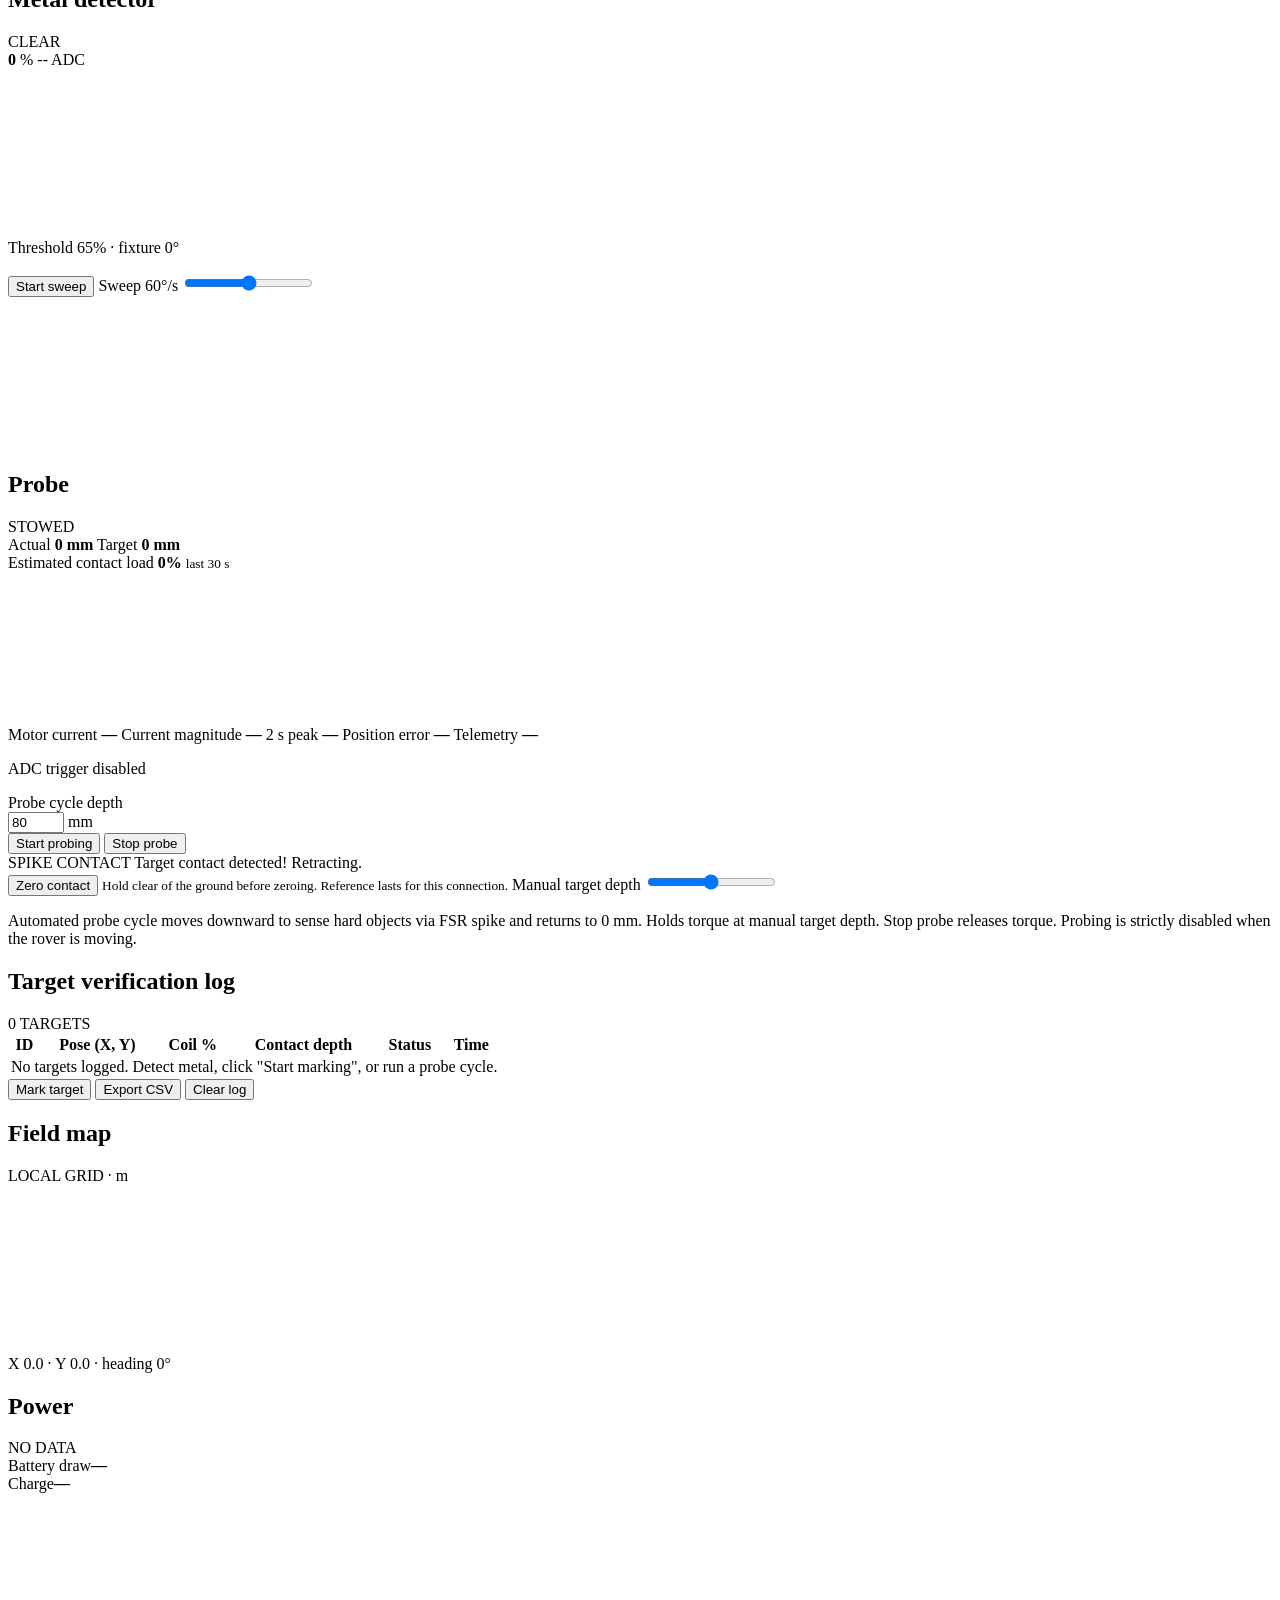
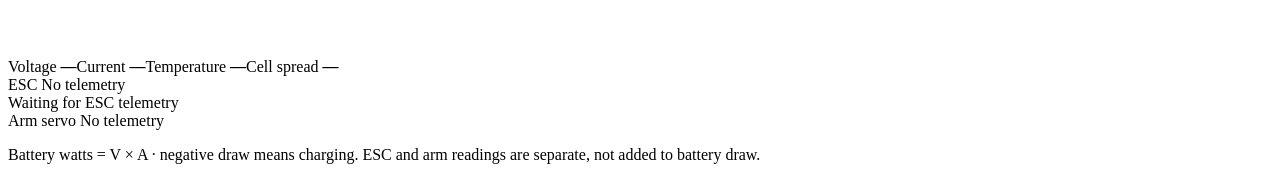
==== commit 0b26f8a3: "feat(operator): add automated probing cycle, operational modes bar, and target verification log - mi" ====
--- a/src/peaceofmine_operator/dashboard/index.html
+++ b/src/peaceofmine_operator/dashboard/index.html
@@ -44,6 +44,27 @@
       </div>
     </header>
 
+    <nav class="operation-modes-strip" aria-label="Operational modes">
+      <span class="modes-label">MODES</span>
+      <div class="modes-actions">
+        <button id="mode-sweep-btn" type="button" class="mode-btn" title="Toggle coil sweeping (operates while driving)">
+          <span class="mode-icon">📡</span>
+          <span class="mode-text">Start sweeping</span>
+          <span id="mode-sweep-pill" class="badge neutral">OFF</span>
+        </button>
+        <button id="mode-probe-btn" type="button" class="mode-btn" disabled title="Probe ground for contact (rover must be stationary)">
+          <span class="mode-icon">📍</span>
+          <span class="mode-text">Start probing</span>
+          <span id="mode-probe-pill" class="badge neutral">STOP ROVER</span>
+        </button>
+        <button id="mode-mark-btn" type="button" class="mode-btn" title="Mark target at current vehicle pose">
+          <span class="mode-icon">🚩</span>
+          <span class="mode-text">Start marking</span>
+          <span id="mode-mark-pill" class="badge neutral">MARK</span>
+        </button>
+      </div>
+    </nav>
+
     <section class="workspace">
       <section id="camera-panel" class="viewport panel">
         <canvas id="forward-view" tabindex="0" aria-label="Virtual rover camera view. Click to focus for keyboard driving input."></canvas>
@@ -150,16 +171,60 @@
             <span>Telemetry <strong id="probe-contact-rate">—</strong></span>
           </div>
           <p id="probe-adc-contact" role="status">ADC trigger disabled</p>
+          <div class="probe-cycle-card">
+            <div class="probe-cycle-input-row">
+              <label for="probe-cycle-target">Probe cycle depth</label>
+              <div class="probe-cycle-input-wrap">
+                <input id="probe-cycle-target" type="number" min="10" max="120" step="5" value="80">
+                <span class="unit">mm</span>
+              </div>
+            </div>
+            <div class="probe-cycle-buttons">
+              <button id="start-probing" type="button" class="primary">Start probing</button>
+              <button id="probe-stop" type="button">Stop probe</button>
+            </div>
+            <div id="probe-cycle-alert" class="probe-cycle-alert hidden" role="alert">
+              <span id="probe-cycle-alert-badge" class="badge active">SPIKE CONTACT</span>
+              <span id="probe-cycle-alert-text">Target contact detected! Retracting.</span>
+            </div>
+          </div>
           <button id="probe-zero-contact" type="button">Zero contact</button>
           <small id="probe-zero-status">Hold clear of the ground before zeroing. Reference lasts for this connection.</small>
-          <label for="probe-slider">Target depth</label>
+          <label for="probe-slider">Manual target depth</label>
           <input id="probe-slider" type="range">
-          <button id="probe-stop" type="button">Stop probe</button>
-          <p class="safety-note">Holds torque at the target to sense contact. Stop probe releases torque. Load is a servo estimate, not measured force. Each command times out after 60 seconds; movement and holding require a stationary rover and valid control permission.</p>
+          <p class="safety-note">Automated probe cycle moves downward to sense hard objects via FSR spike and returns to 0 mm. Holds torque at manual target depth. Stop probe releases torque. Probing is strictly disabled when the rover is moving.</p>
         </section>
       </aside>
 
       <div class="lower-panels">
+      <section class="panel target-log-panel" aria-labelledby="target-log-heading">
+        <div class="panel-heading">
+          <h2 id="target-log-heading">Target verification log</h2>
+          <span id="target-count" class="badge neutral">0 TARGETS</span>
+        </div>
+        <div class="table-wrap">
+          <table class="target-table">
+            <thead>
+              <tr>
+                <th scope="col">ID</th>
+                <th scope="col">Pose (X, Y)</th>
+                <th scope="col">Coil %</th>
+                <th scope="col">Contact depth</th>
+                <th scope="col">Status</th>
+                <th scope="col">Time</th>
+              </tr>
+            </thead>
+            <tbody id="target-log-body">
+              <tr class="empty-row"><td colspan="6">No targets logged. Detect metal, click "Start marking", or run a probe cycle.</td></tr>
+            </tbody>
+          </table>
+        </div>
+        <div class="target-log-actions">
+          <button id="mark-target-btn" type="button" class="quiet">Mark target</button>
+          <button id="export-target-log" type="button" class="quiet">Export CSV</button>
+          <button id="clear-target-log" type="button" class="quiet">Clear log</button>
+        </div>
+      </section>
       <section class="panel map-panel">
         <div class="panel-heading">
           <h2>Field map</h2>
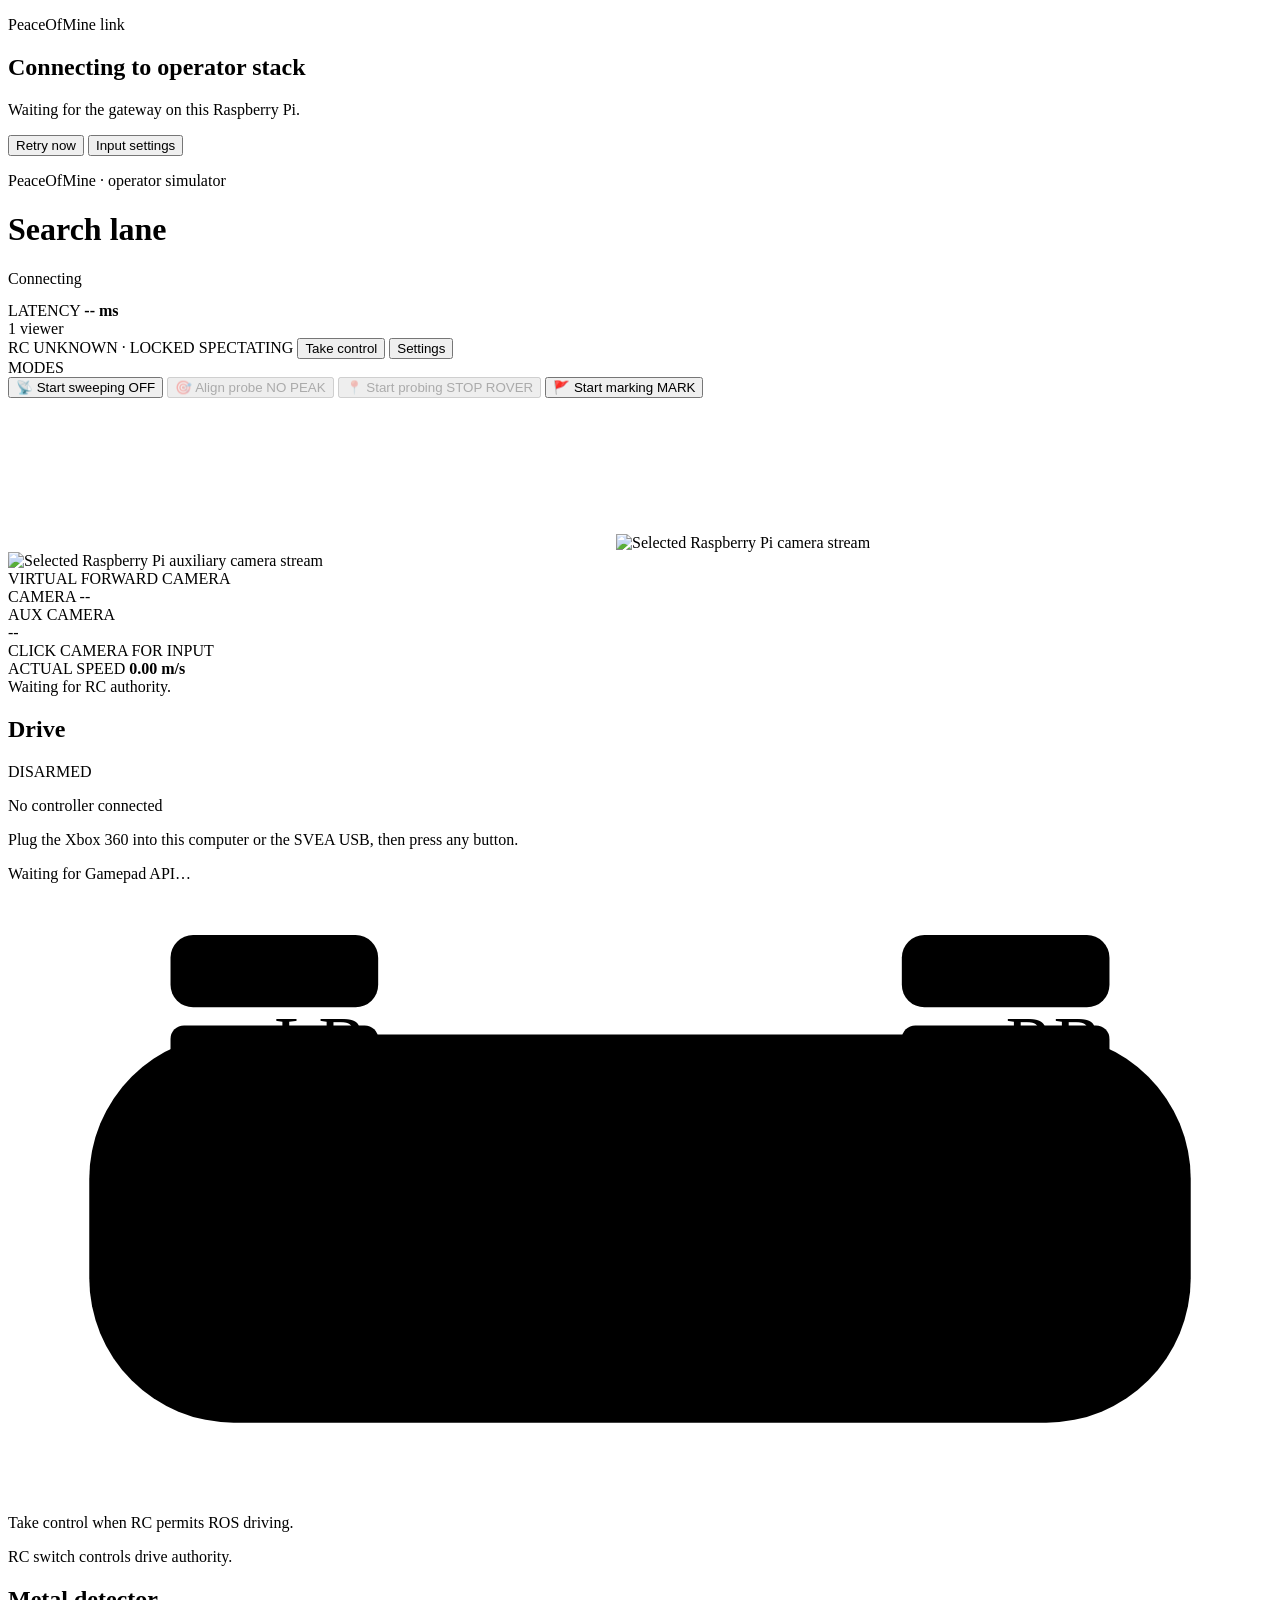
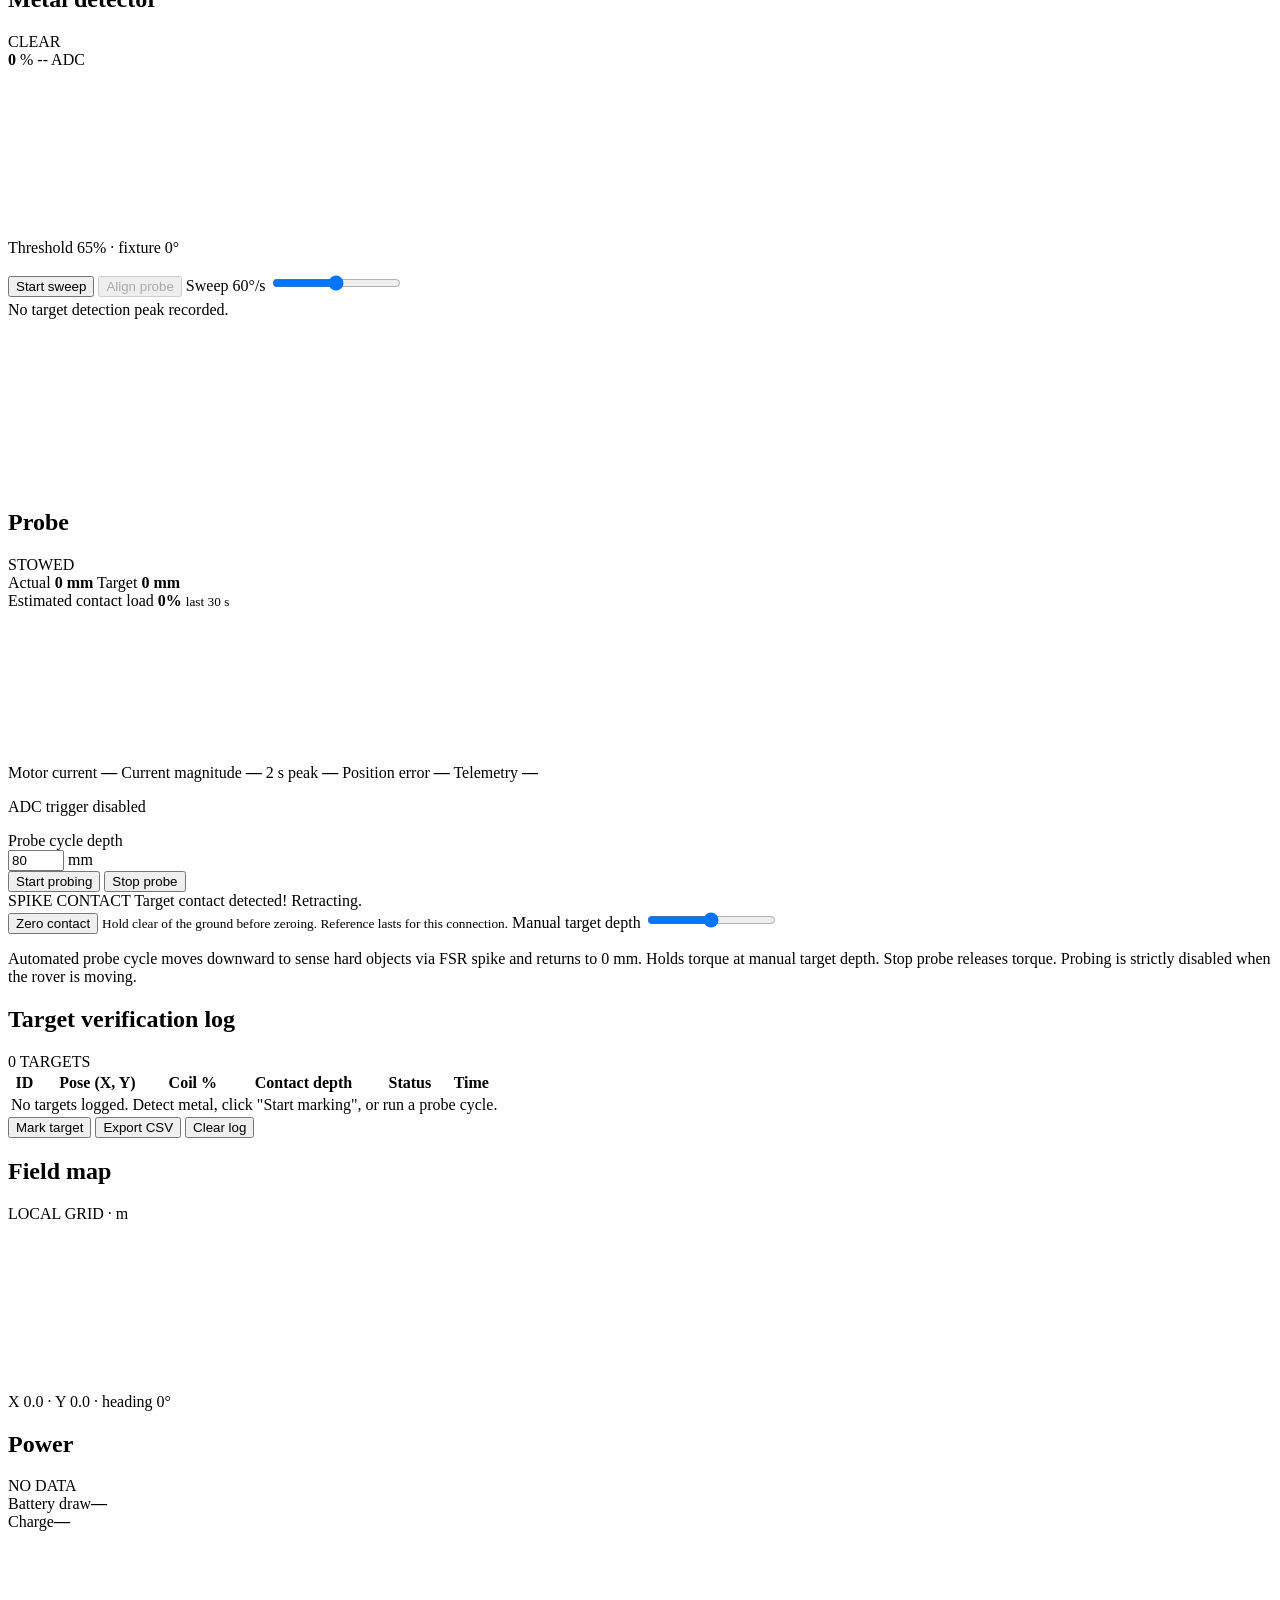
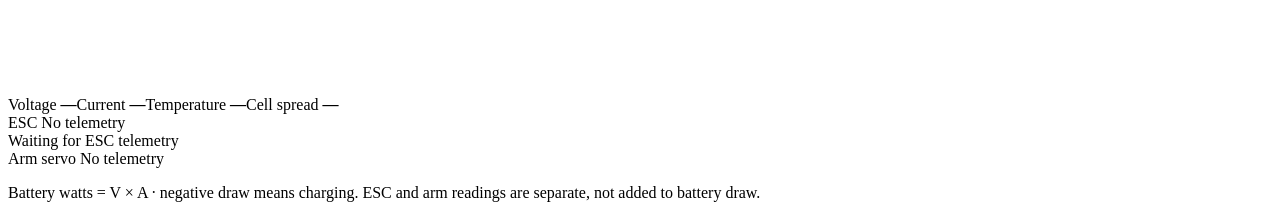
==== commit e83137ca: "feat(operator): add probe alignment to metal detection peak with 45 deg offset and dead zone handlin" ====
--- a/src/peaceofmine_operator/dashboard/index.html
+++ b/src/peaceofmine_operator/dashboard/index.html
@@ -52,6 +52,11 @@
           <span class="mode-text">Start sweeping</span>
           <span id="mode-sweep-pill" class="badge neutral">OFF</span>
         </button>
+        <button id="mode-align-btn" type="button" class="mode-btn" disabled title="Pivot probe to latest metal detection peak (45° offset)">
+          <span class="mode-icon">🎯</span>
+          <span class="mode-text">Align probe</span>
+          <span id="mode-align-pill" class="badge neutral">NO PEAK</span>
+        </button>
         <button id="mode-probe-btn" type="button" class="mode-btn" disabled title="Probe ground for contact (rover must be stationary)">
           <span class="mode-icon">📍</span>
           <span class="mode-text">Start probing</span>
@@ -138,9 +143,11 @@
           <p id="detector-detail">Threshold 65% &middot; fixture 0&deg;</p>
           <div class="sweep-controls">
             <button id="sweep-toggle" class="quiet">Start sweep</button>
+            <button id="detector-align-probe" class="quiet" disabled title="Pivot probe to latest metal detection peak">Align probe</button>
             <label for="sweep-speed">Sweep <output id="sweep-speed-value">60&deg;/s</output></label>
             <input id="sweep-speed" type="range">
           </div>
+          <p id="align-probe-hint" class="safety-note" style="margin-top:4px;">No target detection peak recorded.</p>
           <div class="detector-chart"><canvas id="detector-history" role="img" aria-label="Metal detector ADC and servo angle over the last 30 seconds"></canvas></div>
         </section>
 
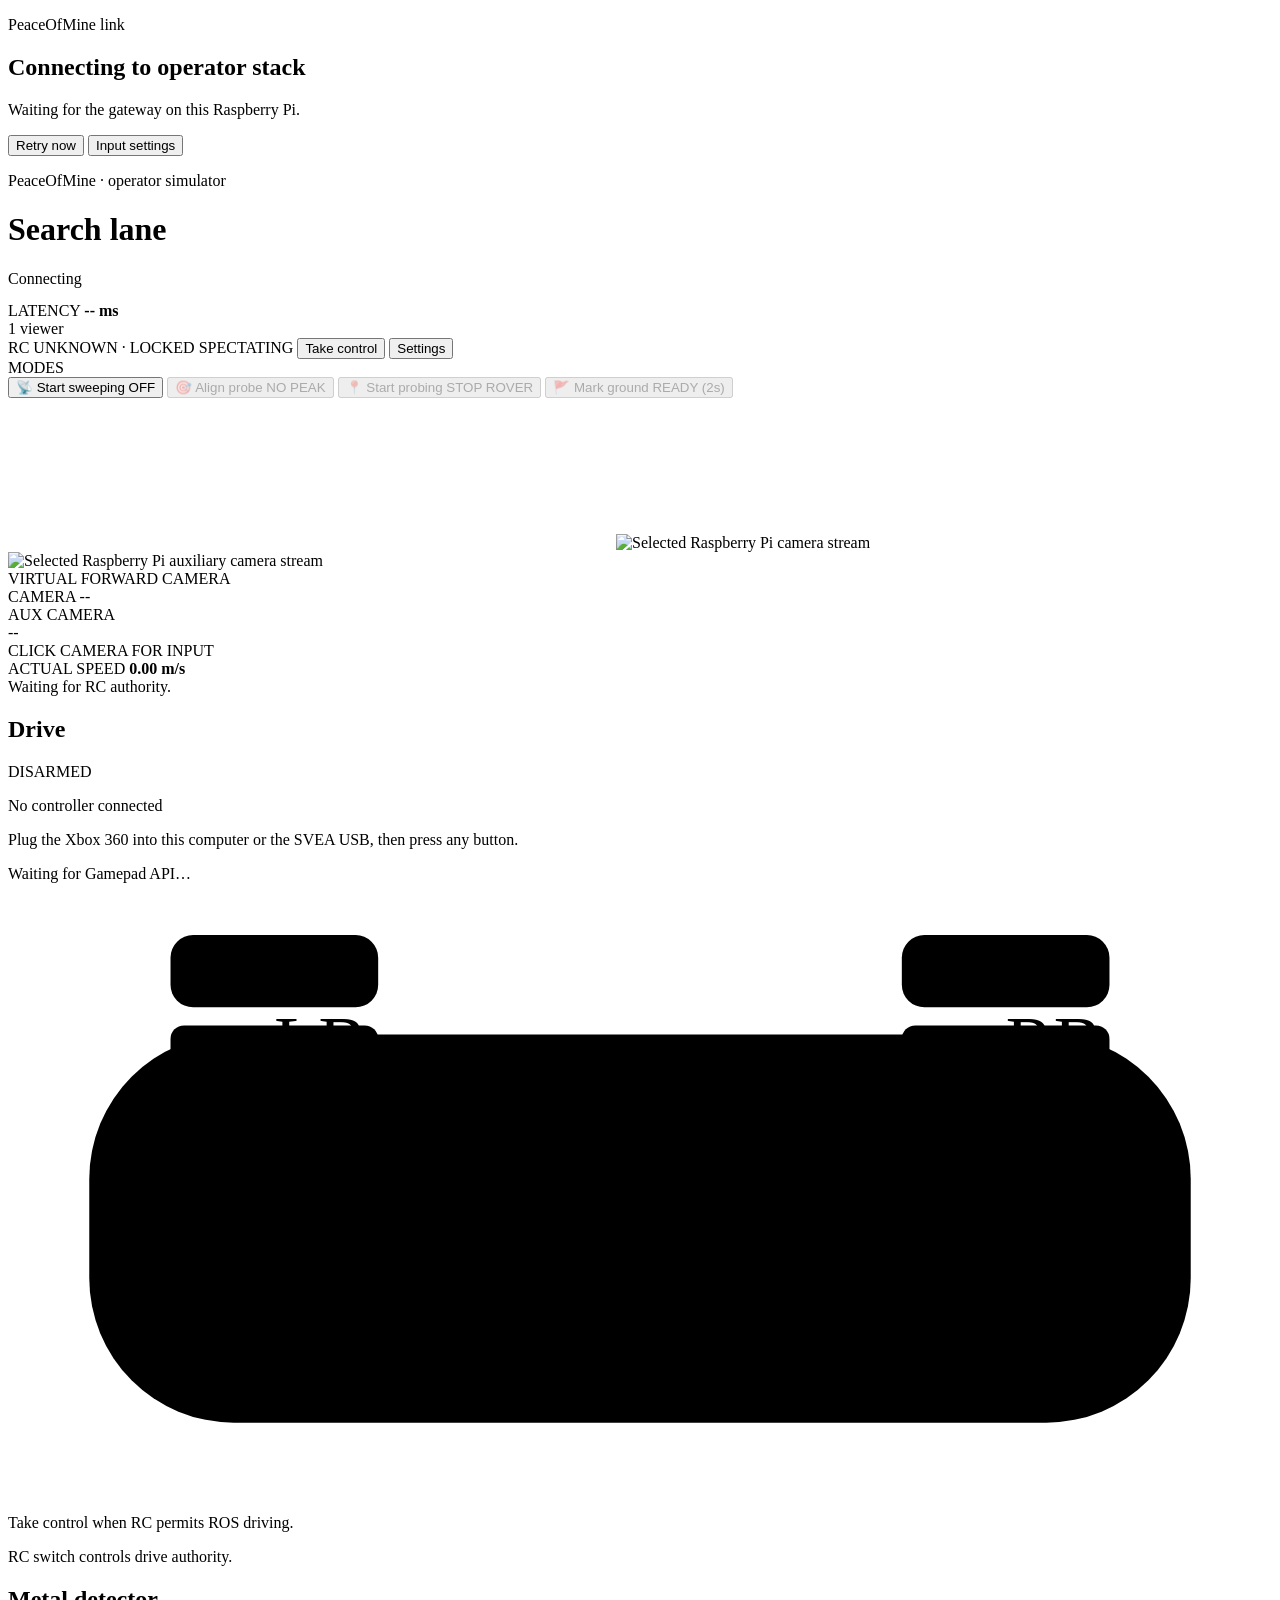
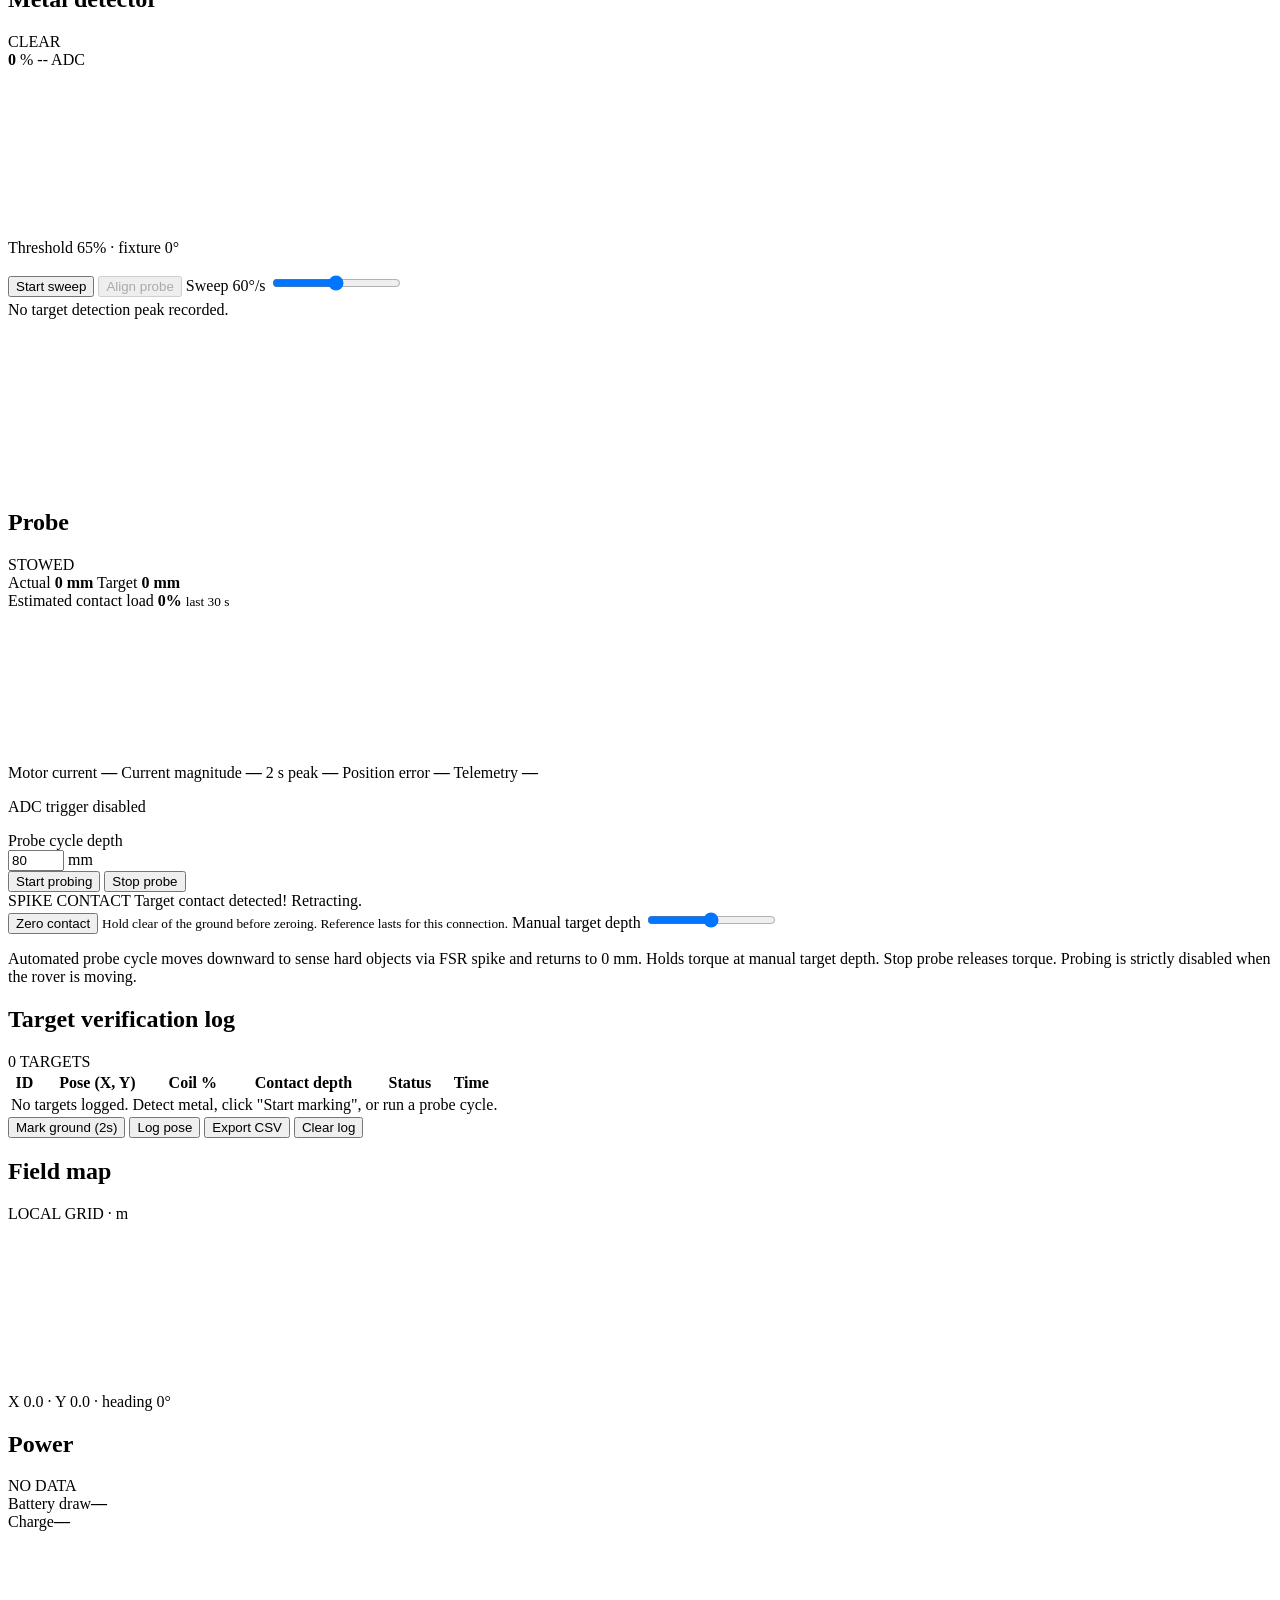
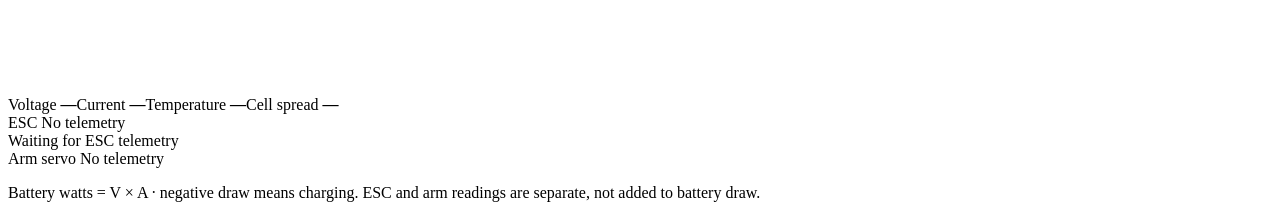
==== commit ba9b1473: "feat(operator): add ground marking pump activation via Add-on Servo1 with safety interlocks - Route " ====
--- a/src/peaceofmine_operator/dashboard/index.html
+++ b/src/peaceofmine_operator/dashboard/index.html
@@ -62,10 +62,10 @@
           <span class="mode-text">Start probing</span>
           <span id="mode-probe-pill" class="badge neutral">STOP ROVER</span>
         </button>
-        <button id="mode-mark-btn" type="button" class="mode-btn" title="Mark target at current vehicle pose">
+        <button id="mode-mark-btn" type="button" class="mode-btn" disabled title="Dispense physical ground mark (pump activates for 2s)">
           <span class="mode-icon">🚩</span>
-          <span class="mode-text">Start marking</span>
-          <span id="mode-mark-pill" class="badge neutral">MARK</span>
+          <span class="mode-text">Mark ground</span>
+          <span id="mode-mark-pill" class="badge neutral">READY (2s)</span>
         </button>
       </div>
     </nav>
@@ -227,7 +227,8 @@
           </table>
         </div>
         <div class="target-log-actions">
-          <button id="mark-target-btn" type="button" class="quiet">Mark target</button>
+          <button id="mark-ground-btn" type="button" class="quiet" title="Dispense physical ground mark (pump runs for 2s)">Mark ground (2s)</button>
+          <button id="mark-target-btn" type="button" class="quiet" title="Record vehicle pose in log without running pump">Log pose</button>
           <button id="export-target-log" type="button" class="quiet">Export CSV</button>
           <button id="clear-target-log" type="button" class="quiet">Clear log</button>
         </div>
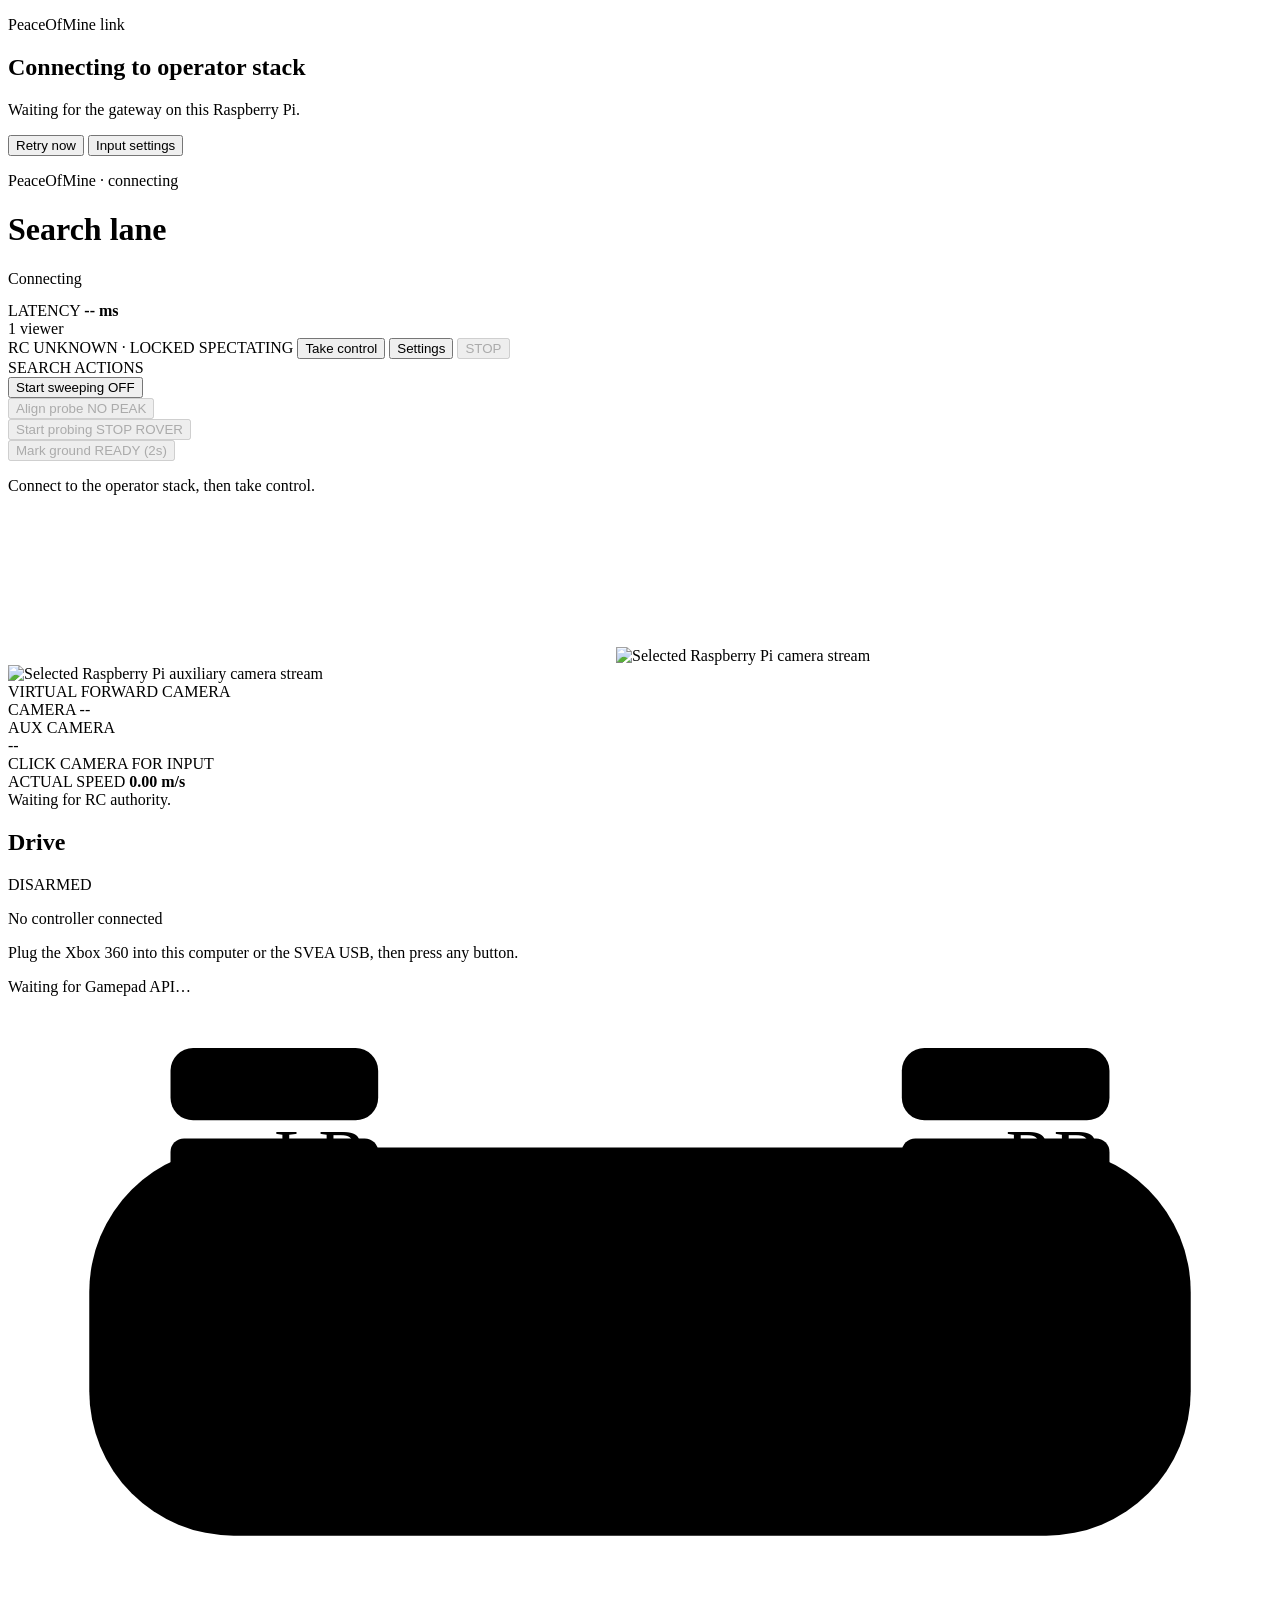
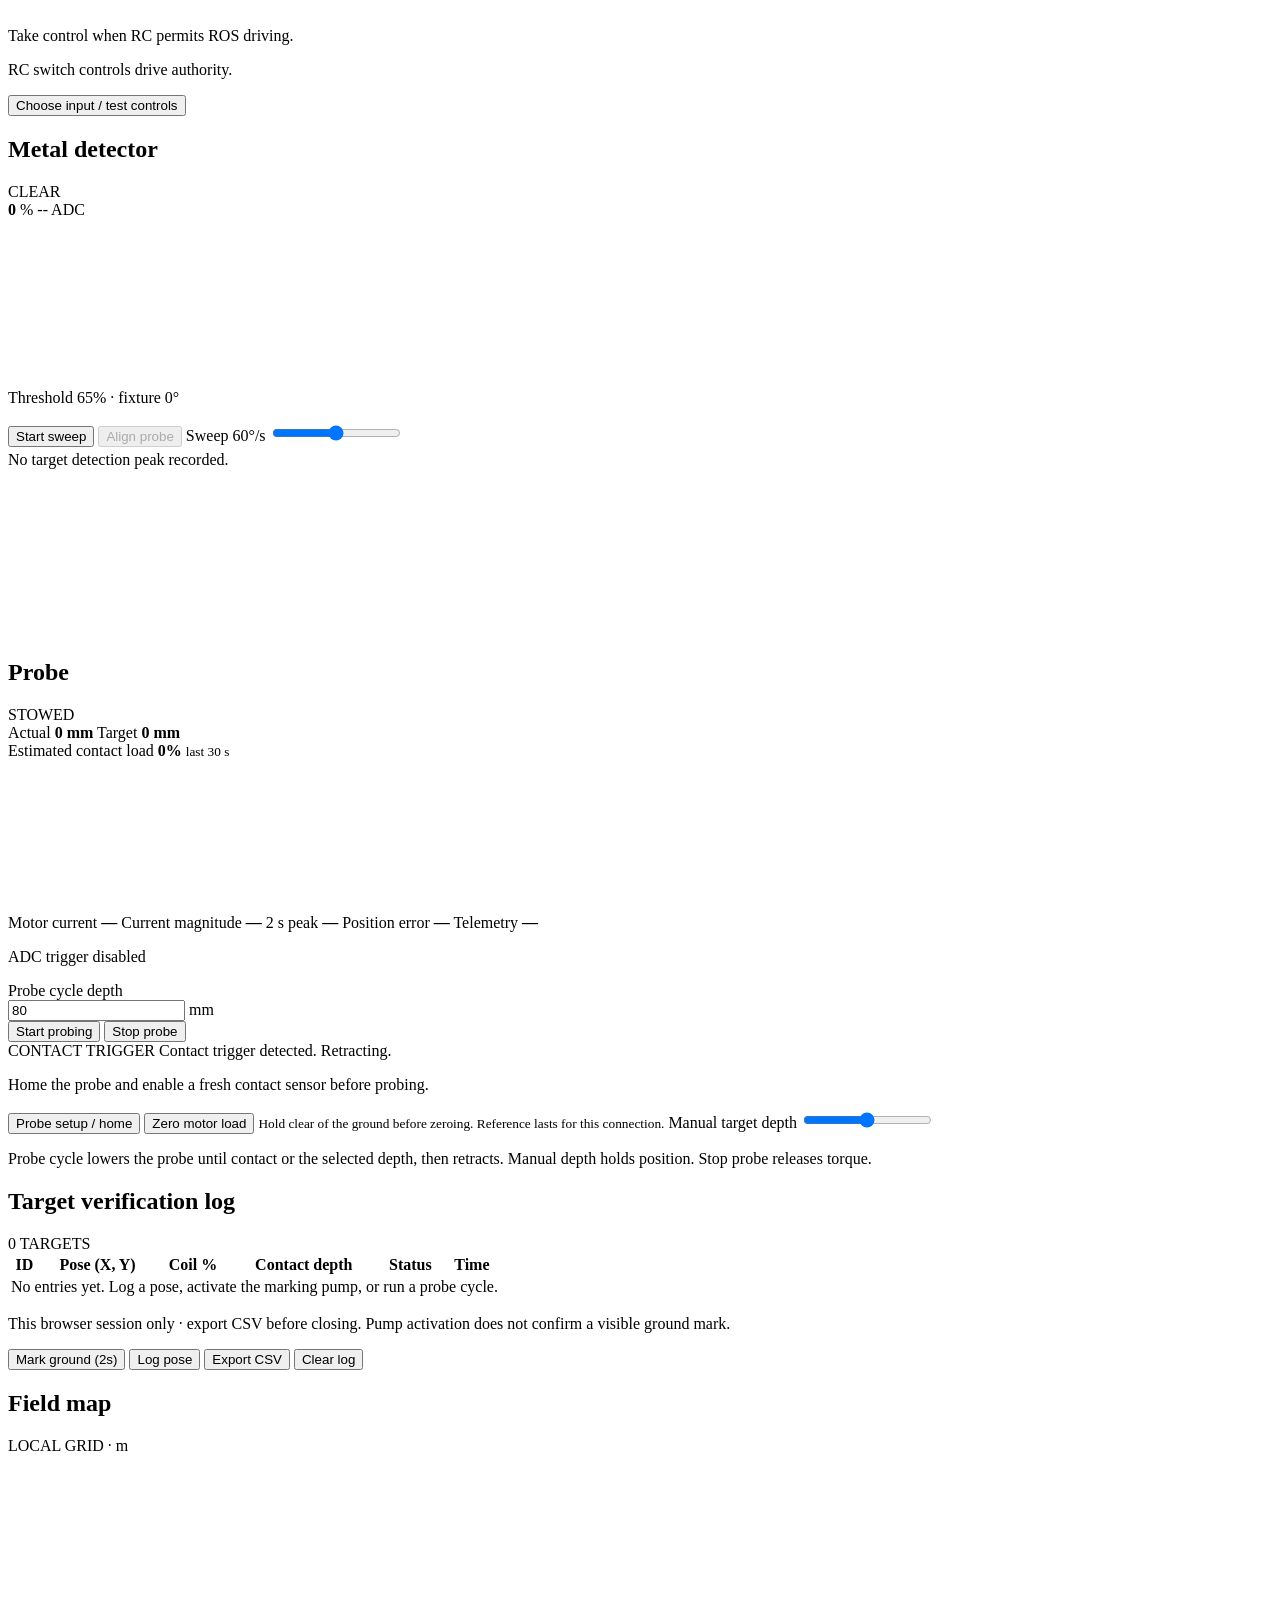
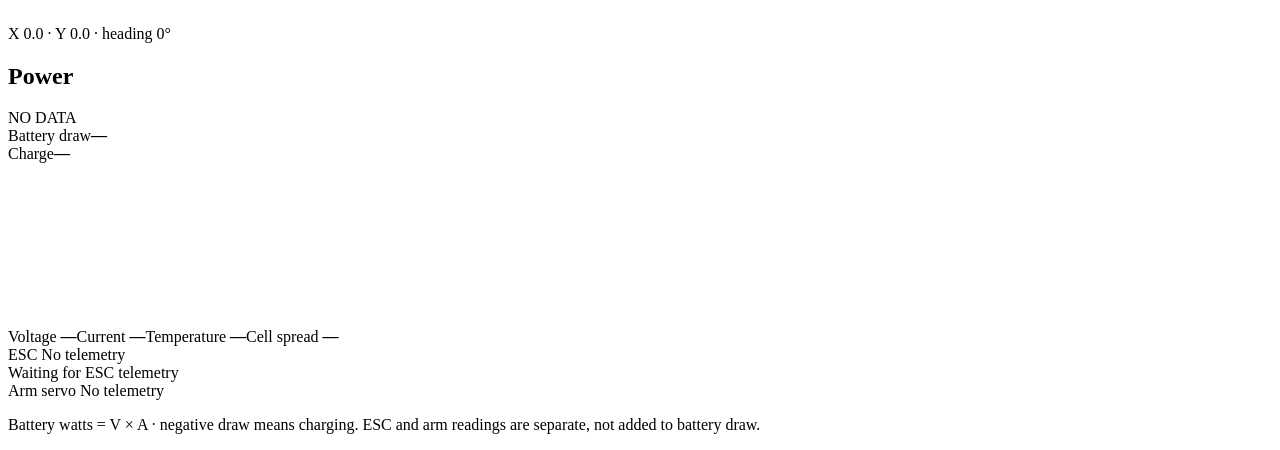
==== commit 21a01610: "fix(operator): clarify controls and surface blocked actions" ====
--- a/src/peaceofmine_operator/dashboard/index.html
+++ b/src/peaceofmine_operator/dashboard/index.html
@@ -4,7 +4,7 @@
   <meta charset="utf-8">
   <meta name="viewport" content="width=device-width, initial-scale=1">
   <meta name="theme-color" content="#09131a">
-  <title>PeaceOfMine Operator Simulator</title>
+  <title>PeaceOfMine Operator</title>
   <link rel="stylesheet" href="/assets/style.css">
 </head>
 <body>
@@ -23,7 +23,7 @@
   <main>
     <header>
       <div>
-        <p class="eyebrow">PeaceOfMine &middot; operator simulator</p>
+        <p id="environment-label" class="eyebrow">PeaceOfMine &middot; connecting</p>
         <h1>Search lane</h1>
       </div>
       <div class="header-actions">
@@ -41,34 +41,46 @@
         <span id="control-owner" class="badge neutral">SPECTATING</span>
         <button id="take-control" class="primary">Take control</button>
         <button id="settings" class="quiet">Settings</button>
+        <button id="stop-controls" type="button" class="danger" disabled>STOP</button>
       </div>
     </header>
 
     <nav class="operation-modes-strip" aria-label="Operational modes">
-      <span class="modes-label">MODES</span>
+      <span class="modes-label">SEARCH ACTIONS</span>
       <div class="modes-actions">
+        <div class="operation-action">
         <button id="mode-sweep-btn" type="button" class="mode-btn" title="Toggle coil sweeping (operates while driving)">
-          <span class="mode-icon">📡</span>
           <span class="mode-text">Start sweeping</span>
           <span id="mode-sweep-pill" class="badge neutral">OFF</span>
         </button>
+          <small id="mode-sweep-help" class="safety-note"></small>
+        </div>
+        <div class="operation-action">
         <button id="mode-align-btn" type="button" class="mode-btn" disabled title="Pivot probe to latest metal detection peak (45° offset)">
-          <span class="mode-icon">🎯</span>
           <span class="mode-text">Align probe</span>
           <span id="mode-align-pill" class="badge neutral">NO PEAK</span>
         </button>
+          <small id="mode-align-help" class="safety-note"></small>
+        </div>
+        <div class="operation-action">
         <button id="mode-probe-btn" type="button" class="mode-btn" disabled title="Probe ground for contact (rover must be stationary)">
-          <span class="mode-icon">📍</span>
           <span class="mode-text">Start probing</span>
           <span id="mode-probe-pill" class="badge neutral">STOP ROVER</span>
         </button>
+          <small id="mode-probe-help" class="safety-note"></small>
+        </div>
+        <div class="operation-action">
         <button id="mode-mark-btn" type="button" class="mode-btn" disabled title="Dispense physical ground mark (pump activates for 2s)">
-          <span class="mode-icon">🚩</span>
           <span class="mode-text">Mark ground</span>
           <span id="mode-mark-pill" class="badge neutral">READY (2s)</span>
         </button>
+          <small id="mode-mark-help" class="safety-note"></small>
+        </div>
       </div>
     </nav>
+
+    <p id="operation-help" class="safety-note" role="status">Connect to the operator stack, then take control.</p>
+    <div id="notice" class="notice hidden" role="alert"></div>
 
     <section class="workspace">
       <section id="camera-panel" class="viewport panel">
@@ -86,7 +98,6 @@
           <span>ACTUAL SPEED</span>
           <strong id="speed">0.00 m/s</strong>
         </div>
-        <div id="notice" class="notice hidden" role="alert"></div>
         <div class="camera-notice" id="camera-notice">Waiting for RC authority.</div>
       </section>
 
@@ -122,6 +133,7 @@
           </svg>
           <p id="drive-block">Take control when RC permits ROS driving.</p>
           <p id="drive-help" class="safety-note">RC switch controls drive authority.</p>
+          <button type="button" class="quiet" data-open-settings="input">Choose input / test controls</button>
         </section>
 
         <section class="panel detector-panel">
@@ -182,7 +194,7 @@
             <div class="probe-cycle-input-row">
               <label for="probe-cycle-target">Probe cycle depth</label>
               <div class="probe-cycle-input-wrap">
-                <input id="probe-cycle-target" type="number" min="10" max="120" step="5" value="80">
+                <input id="probe-cycle-target" type="number" min="0.1" step="any" value="80" required>
                 <span class="unit">mm</span>
               </div>
             </div>
@@ -191,15 +203,17 @@
               <button id="probe-stop" type="button">Stop probe</button>
             </div>
             <div id="probe-cycle-alert" class="probe-cycle-alert hidden" role="alert">
-              <span id="probe-cycle-alert-badge" class="badge active">SPIKE CONTACT</span>
-              <span id="probe-cycle-alert-text">Target contact detected! Retracting.</span>
-            </div>
-          </div>
-          <button id="probe-zero-contact" type="button">Zero contact</button>
+              <span id="probe-cycle-alert-badge" class="badge active">CONTACT TRIGGER</span>
+              <span id="probe-cycle-alert-text">Contact trigger detected. Retracting.</span>
+            </div>
+          </div>
+          <p id="probe-cycle-help" class="safety-note" role="status">Home the probe and enable a fresh contact sensor before probing.</p>
+          <button type="button" class="quiet" data-open-settings="probe">Probe setup / home</button>
+          <button id="probe-zero-contact" type="button">Zero motor load</button>
           <small id="probe-zero-status">Hold clear of the ground before zeroing. Reference lasts for this connection.</small>
           <label for="probe-slider">Manual target depth</label>
           <input id="probe-slider" type="range">
-          <p class="safety-note">Automated probe cycle moves downward to sense hard objects via FSR spike and returns to 0 mm. Holds torque at manual target depth. Stop probe releases torque. Probing is strictly disabled when the rover is moving.</p>
+          <p class="safety-note">Probe cycle lowers the probe until contact or the selected depth, then retracts. Manual depth holds position. Stop probe releases torque.</p>
         </section>
       </aside>
 
@@ -222,10 +236,11 @@
               </tr>
             </thead>
             <tbody id="target-log-body">
-              <tr class="empty-row"><td colspan="6">No targets logged. Detect metal, click "Start marking", or run a probe cycle.</td></tr>
+              <tr class="empty-row"><td colspan="6">No entries yet. Log a pose, activate the marking pump, or run a probe cycle.</td></tr>
             </tbody>
           </table>
         </div>
+        <p class="safety-note">This browser session only · export CSV before closing. Pump activation does not confirm a visible ground mark.</p>
         <div class="target-log-actions">
           <button id="mark-ground-btn" type="button" class="quiet" title="Dispense physical ground mark (pump runs for 2s)">Mark ground (2s)</button>
           <button id="mark-target-btn" type="button" class="quiet" title="Record vehicle pose in log without running pump">Log pose</button>
@@ -256,12 +271,12 @@
     </section>
   </main>
 
-  <dialog id="settings-dialog">
+  <dialog id="settings-dialog" aria-labelledby="settings-title">
     <form method="dialog">
       <div class="dialog-heading">
         <div>
           <p class="eyebrow">This operator client</p>
-          <h2>Control settings</h2>
+          <h2 id="settings-title">Control settings</h2>
         </div>
         <button value="close" formnovalidate class="quiet" aria-label="Close settings">Close</button>
       </div>
@@ -276,7 +291,7 @@
 
       <section id="settings-adc" class="settings-panel" role="tabpanel" data-settings-panel="adc" hidden>
         <div class="settings-section-heading"><h3>ADS1115 sensor</h3><span id="adc-status" class="badge neutral">STOPPED</span></div>
-        <p class="dialog-help">Configure inputs and add their scaled readings to the detector or probe plot. Settings are saved on the operator host. Take control to apply or start acquisition. Stop the standalone ADC devtool before starting here.</p>
+        <p class="dialog-help">Configure the sensor inputs used for detection and probe contact. Assign exactly one enabled input to Detector or Both; A2 is the metal detector default; A0 is the probe default. Take control to apply changes or start acquisition. Settings are saved on the vehicle.</p>
         <p id="adc-error" role="alert"></p><p id="adc-feedback" role="status"></p>
         <div class="adc-actions"><button type="button" id="adc-run">Start acquisition</button><button type="button" id="adc-apply">Apply &amp; save</button><button type="button" id="adc-revert">Revert edits</button><button type="button" id="adc-save">Export settings</button><button type="button" id="adc-import">Import settings</button><input type="file" id="adc-file" accept=".json,application/json" hidden></div>
 <fieldset><legend>Bus &amp; conversion</legend>
@@ -290,7 +305,7 @@
 </div><p class="electrical">Analog pins: GND to VDD. A wider PGA range does not raise the input voltage limit.</p><output id="adc-resolution"></output></fieldset>
 
 <fieldset><legend>Inputs &amp; scaling</legend>
-<div class="table-wrap"><table><thead><tr><th>Enabled</th><th>Input</th><th>Multiplier</th><th>Offset</th><th>Add to plot</th></tr></thead><tbody id="adc-input-settings"></tbody></table></div><p class="formula">Scaled = volts &times; multiplier + offset</p><div class="fields"><small>Enable only the inputs you need for more readings per input. Differential selections measure the voltage between two pins.</small><small>Multiplier converts volts to sensor units or compensates for a voltage divider. It does not change the chip's gain.</small><small>Offset removes a known zero bias after multiplication, in your scaled units.</small></div></fieldset>
+<div class="table-wrap"><table><thead><tr><th>Enabled</th><th>Input</th><th>Multiplier</th><th>Offset</th><th>Signal use</th></tr></thead><tbody id="adc-input-settings"></tbody></table></div><p class="formula">Scaled = volts &times; multiplier + offset</p><div class="fields"><small>Enable only the inputs you need for more readings per input. Differential selections measure the voltage between two pins.</small><small>Multiplier converts volts to sensor units or compensates for a voltage divider. It does not change the chip's gain.</small><small>Offset removes a known zero bias after multiplication, in your scaled units.</small></div></fieldset>
 
 <fieldset><legend>ALERT / RDY</legend>
 <div class="fields">
@@ -310,7 +325,7 @@
           <label>Hysteresis (scaled units)<input id="adc-trigger-hysteresis" type="number" min="0" step="any" value="0"></label>
           <label>Debounce (ms)<input id="adc-trigger-debounce" type="number" min="0" max="10000" value="0"></label>
           <label>Contact when<select id="adc-trigger-direction"><option value="above">At or above trigger level</option><option value="below">At or below trigger level</option></select></label></div>
-          <p class="dialog-help">Select an enabled input assigned to the probe plot. Contact is indicated when its scaled reading reaches this level. This indicator does not automatically stop the probe; motor protection and homing thresholds remain separate.</p>
+          <p class="dialog-help">Select an enabled input assigned to the probe plot. Contact is indicated when its scaled reading reaches this level. During a probe cycle, fresh contact triggers retraction. Stale or disabled contact input aborts the cycle. Motor protection and homing limits remain separate.</p>
           <p id="adc-trigger-state" role="status">Trigger disabled</p>
         </fieldset>
 
@@ -378,7 +393,7 @@
         <h3>Calibration</h3>
         <div class="metal-calibration">
           <label>Zero level (ADC)<input id="metal-baseline" type="number" min="0" max="255" step="0.01"></label>
-          <label>Mine trigger (ADC)<input id="metal-full" type="number" min="0" max="255" step="0.01"></label>
+          <label>Detection threshold (ADC)<input id="metal-full" type="number" min="0" max="255" step="0.01"></label>
         </div>
         <div class="metal-actions">
           <button id="metal-zero" type="button">Zero from last 10 s</button>
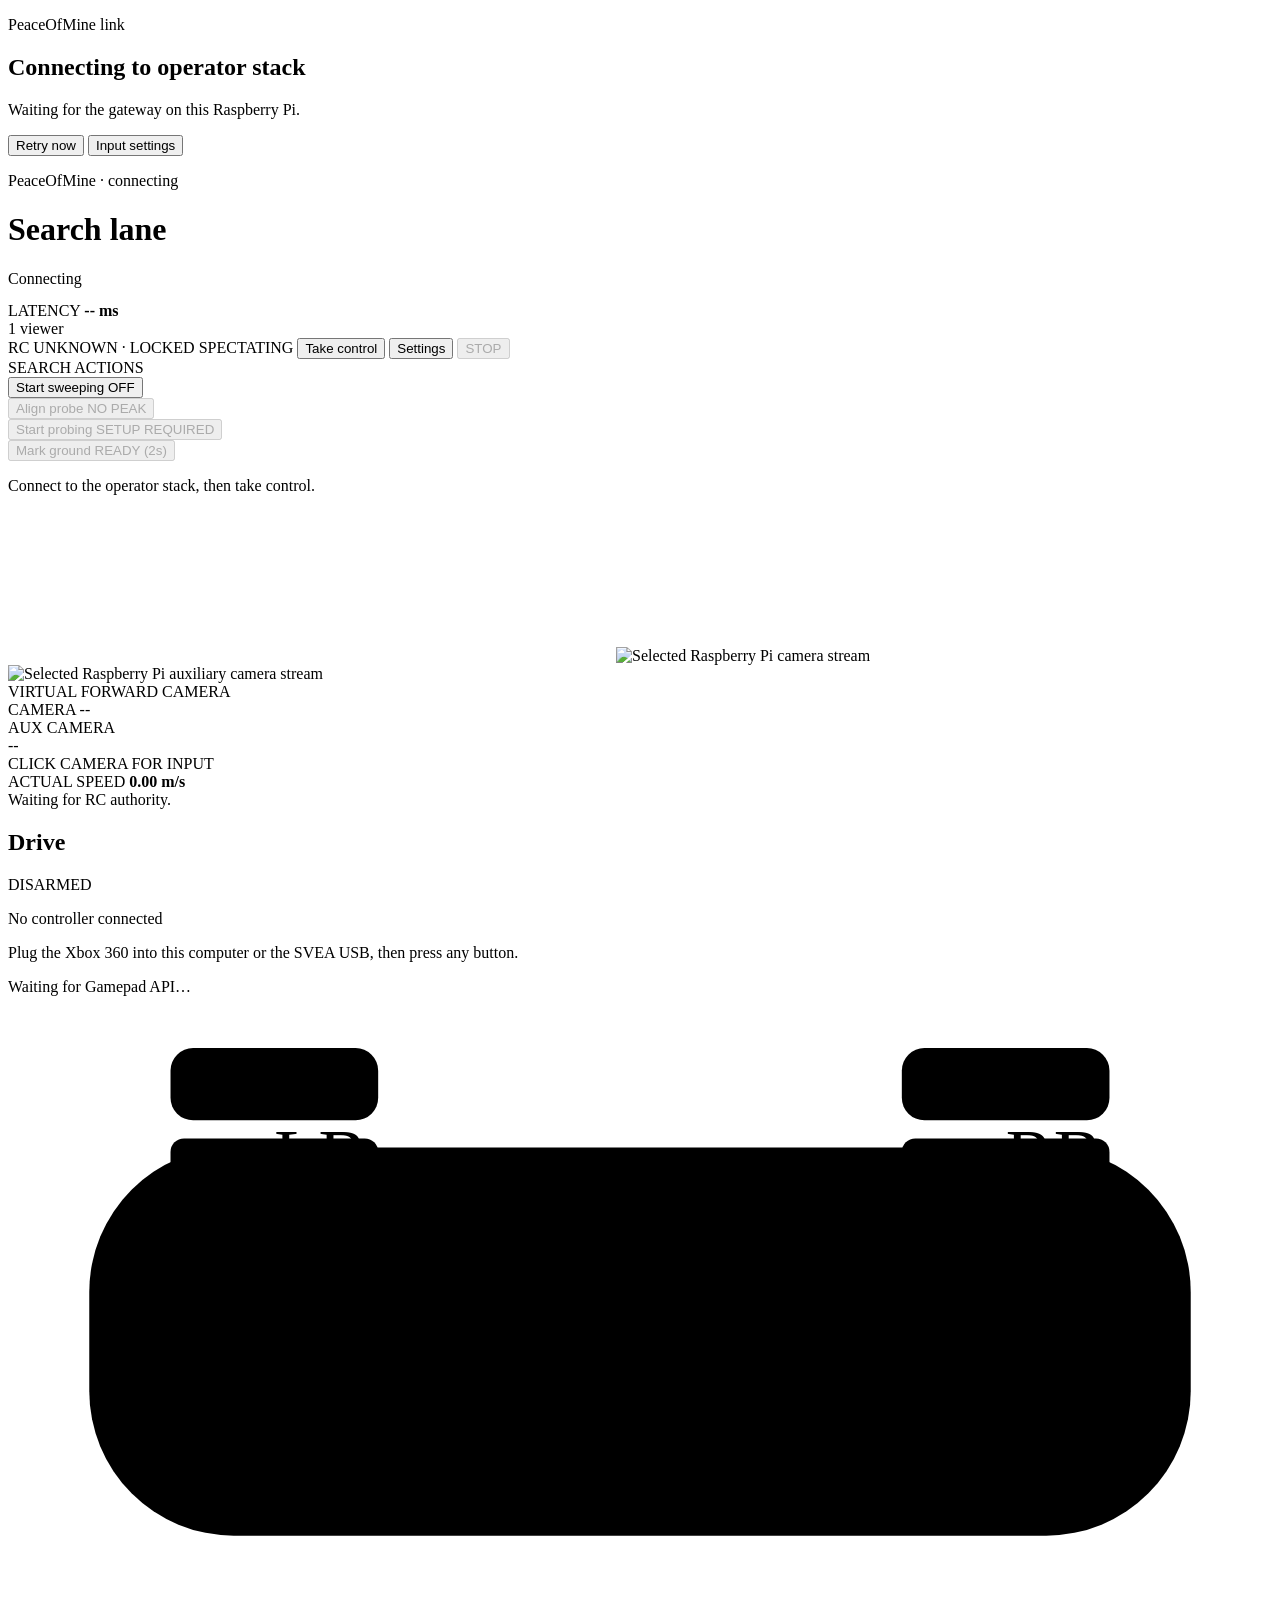
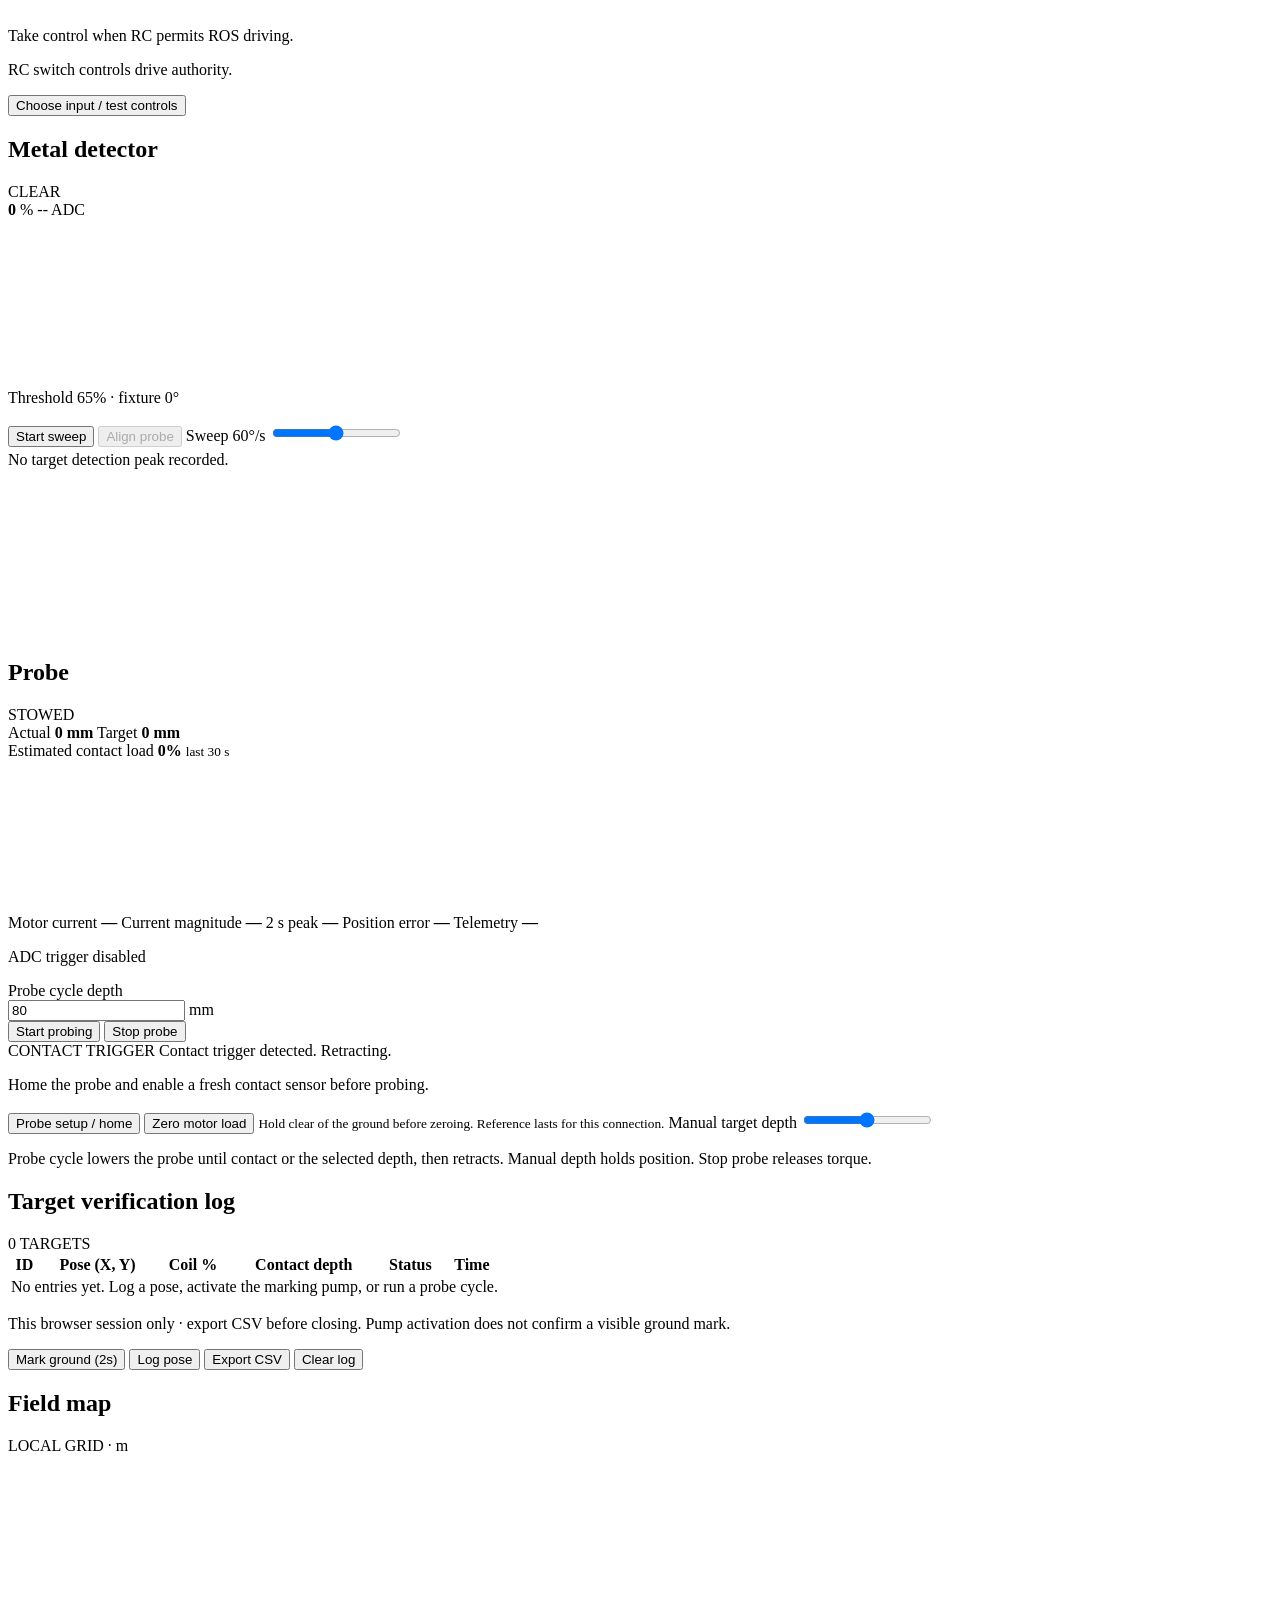
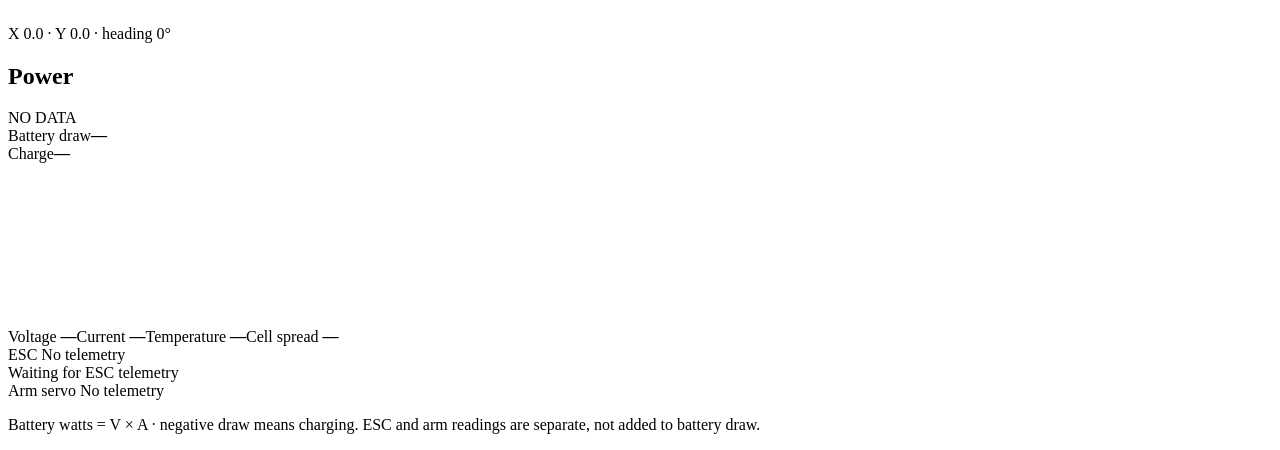
==== commit d83d7452: "fix(operator): simplify RC authority and actuator controls" ====
--- a/src/peaceofmine_operator/dashboard/index.html
+++ b/src/peaceofmine_operator/dashboard/index.html
@@ -63,9 +63,9 @@
           <small id="mode-align-help" class="safety-note"></small>
         </div>
         <div class="operation-action">
-        <button id="mode-probe-btn" type="button" class="mode-btn" disabled title="Probe ground for contact (rover must be stationary)">
+        <button id="mode-probe-btn" type="button" class="mode-btn" disabled title="Lower the probe until contact or the selected depth, then retract">
           <span class="mode-text">Start probing</span>
-          <span id="mode-probe-pill" class="badge neutral">STOP ROVER</span>
+          <span id="mode-probe-pill" class="badge neutral">SETUP REQUIRED</span>
         </button>
           <small id="mode-probe-help" class="safety-note"></small>
         </div>
@@ -443,7 +443,7 @@
             <input id="arm-position-slider" type="range" min="0" max="4095" step="1" value="0" disabled>
             <p id="arm-jog-status" class="arm-jog-status" role="status">Jogging disabled</p>
             <p class="dialog-help">Calibration uses the full EEPROM joint range. Check linkage clearance outside saved sweep limits.</p>
-            <p class="dialog-help">Support the arm: stopping releases torque. PX4 status must remain 4.</p>
+            <p class="dialog-help">Support the arm: stopping releases torque. Fresh RC permission is required; RC kill stops motion.</p>
             <details class="arm-help"><summary>Position units and calibration help</summary>
               <p>The angle is the servo shaft position, not its angle to the ground. 4096 raw ticks = 360°. Left decreases the angle; mounting may reverse physical direction.</p>
               <p>With clear space and the linkage supported, jog to a safe position, release, and record it below. Leave clearance from mechanical stops. Recording does not move the servo.</p>
@@ -527,7 +527,7 @@
             <input id="probe-servo-position-slider" type="range" min="0" max="4095" step="1" value="0" disabled>
             <p id="probe-servo-jog-status" class="arm-jog-status" role="status">Jogging disabled</p>
             <p class="dialog-help">Probe travel uses the servo’s configured position range, including multiple revolutions in multi-turn mode.</p>
-            <p class="dialog-help">Support the probe: stopping releases torque. PX4 status must remain 4.</p>
+            <p class="dialog-help">Support the probe: stopping releases torque. Fresh RC permission is required; RC kill stops motion.</p>
             <details class="arm-help"><summary>Position units and calibration help</summary>
               <p>The angle is the servo shaft position, not its angle to the ground. 4096 raw ticks = 360°. Up increases the angle (the former right button); down decreases it.</p>
               <p>With clear space and the linkage supported, jog to a safe position, release, and record it below. Leave clearance from mechanical stops. Recording does not move the servo.</p>
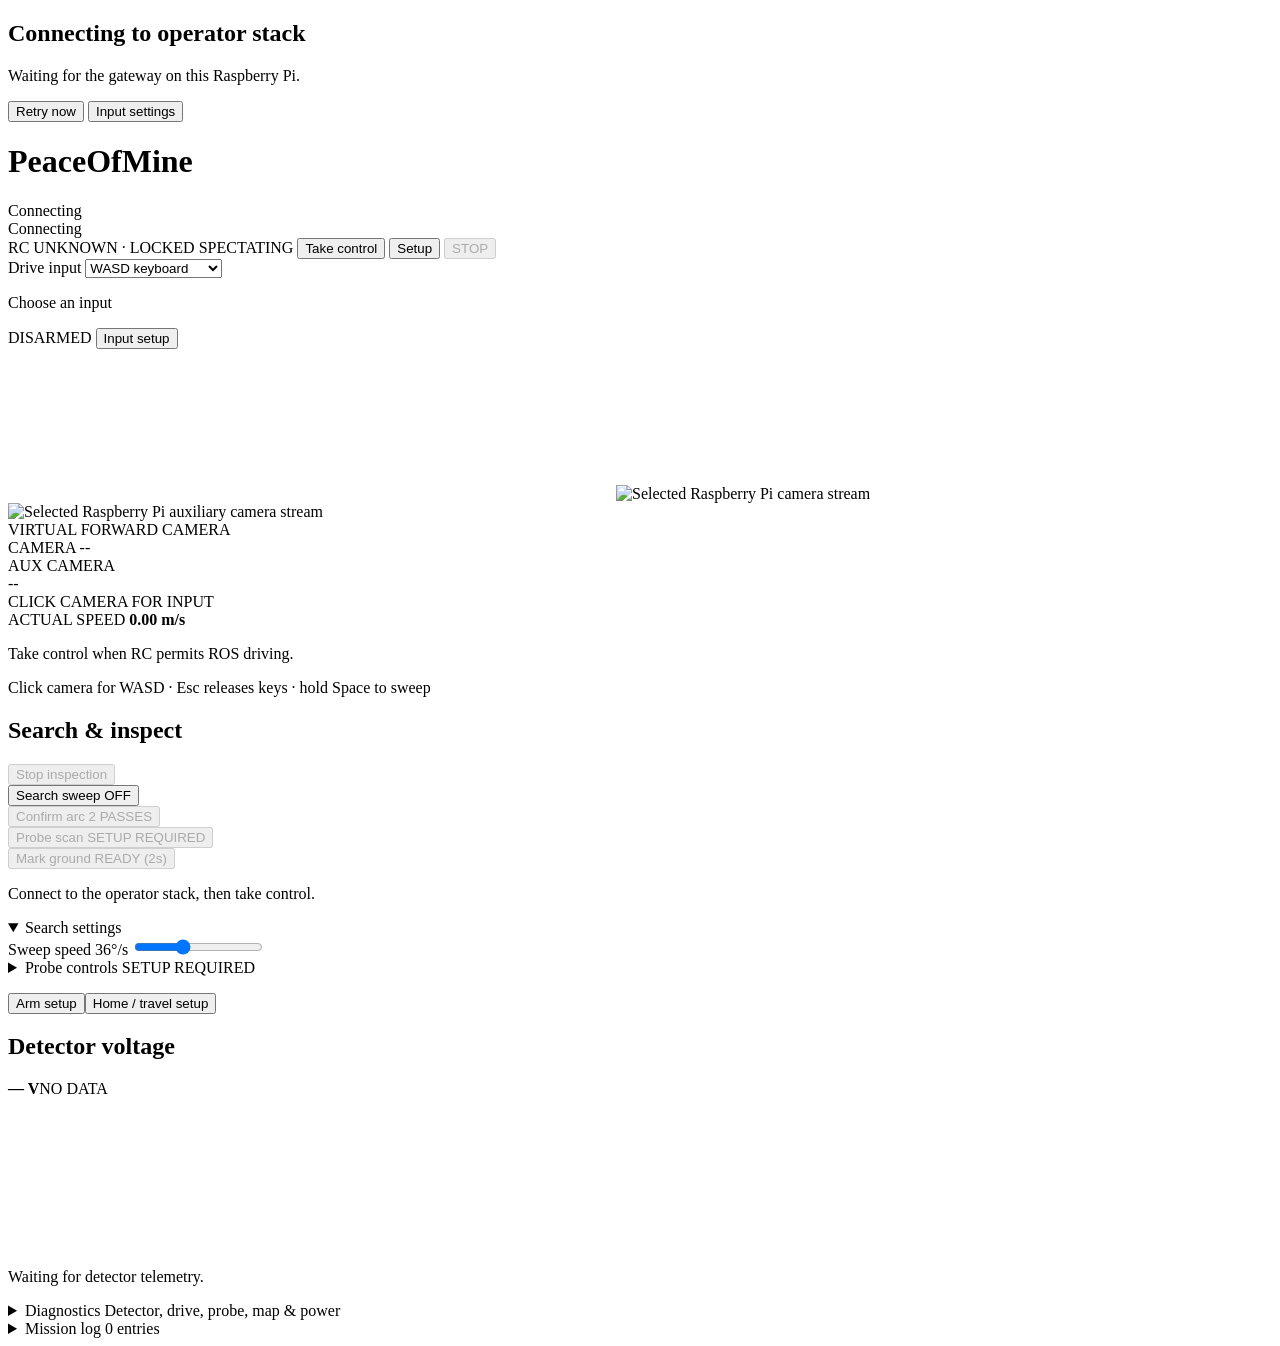
==== commit 41c5c66b: "feat(operator): rebuild the camera and inspection dashboard Group driving and inspection around the " ====
--- a/src/peaceofmine_operator/dashboard/index.html
+++ b/src/peaceofmine_operator/dashboard/index.html
@@ -11,7 +11,6 @@
   <section id="connection-overlay" class="connection-overlay" role="status" aria-live="polite">
     <div class="connection-card">
       <span class="connection-pulse" aria-hidden="true"></span>
-      <p class="eyebrow">PeaceOfMine link</p>
       <h2 id="connection-title">Connecting to operator stack</h2>
       <p id="connection-detail">Waiting for the gateway on this Raspberry Pi.</p>
       <div class="connection-actions">
@@ -22,73 +21,32 @@
   </section>
   <main>
     <header>
-      <div>
-        <p id="environment-label" class="eyebrow">PeaceOfMine &middot; connecting</p>
-        <h1>Search lane</h1>
-      </div>
+      <div class="brand"><h1>PeaceOfMine</h1><span id="environment-label">Connecting</span></div>
       <div class="header-actions">
-        <div class="connection">
-          <span id="connection-dot"></span>
-          <span id="connection">Connecting</span>
-        </div>
-        <div class="latency" title="WebSocket round-trip to the car">
-          <span class="latency-label">LATENCY</span>
-          <strong id="latency-value">-- ms</strong>
-          <canvas id="latency-graph" width="96" height="28" aria-label="Recent connection latency"></canvas>
-        </div>
-        <div id="client-count" class="client-count">1 viewer</div>
+        <div class="connection"><span id="connection-dot"></span><span id="connection">Connecting</span></div>
         <span id="rc-safety" class="badge neutral" title="PX4 safety status">RC UNKNOWN · LOCKED</span>
         <span id="control-owner" class="badge neutral">SPECTATING</span>
         <button id="take-control" class="primary">Take control</button>
-        <button id="settings" class="quiet">Settings</button>
+        <button id="settings" class="quiet">Setup</button>
         <button id="stop-controls" type="button" class="danger" disabled>STOP</button>
       </div>
     </header>
-
-    <nav class="operation-modes-strip" aria-label="Operational modes">
-      <span class="modes-label">SEARCH ACTIONS</span>
-      <div class="modes-actions">
-        <div class="operation-action">
-        <button id="mode-sweep-btn" type="button" class="mode-btn" title="Toggle coil sweeping (operates while driving)">
-          <span class="mode-text">Start sweeping</span>
-          <span id="mode-sweep-pill" class="badge neutral">OFF</span>
-        </button>
-          <small id="mode-sweep-help" class="safety-note"></small>
-        </div>
-        <div class="operation-action">
-        <button id="mode-align-btn" type="button" class="mode-btn" disabled title="Pivot probe to latest metal detection peak (45° offset)">
-          <span class="mode-text">Align probe</span>
-          <span id="mode-align-pill" class="badge neutral">NO PEAK</span>
-        </button>
-          <small id="mode-align-help" class="safety-note"></small>
-        </div>
-        <div class="operation-action">
-        <button id="mode-probe-btn" type="button" class="mode-btn" disabled title="Lower the probe until contact or the selected depth, then retract">
-          <span class="mode-text">Start probing</span>
-          <span id="mode-probe-pill" class="badge neutral">SETUP REQUIRED</span>
-        </button>
-          <small id="mode-probe-help" class="safety-note"></small>
-        </div>
-        <div class="operation-action">
-        <button id="mode-mark-btn" type="button" class="mode-btn" disabled title="Dispense physical ground mark (pump activates for 2s)">
-          <span class="mode-text">Mark ground</span>
-          <span id="mode-mark-pill" class="badge neutral">READY (2s)</span>
-        </button>
-          <small id="mode-mark-help" class="safety-note"></small>
-        </div>
-      </div>
-    </nav>
-
-    <p id="operation-help" class="safety-note" role="status">Connect to the operator stack, then take control.</p>
-    <div id="notice" class="notice hidden" role="alert"></div>
-
-    <section class="workspace">
-      <section id="camera-panel" class="viewport panel">
-        <canvas id="forward-view" tabindex="0" aria-label="Virtual rover camera view. Click to focus for keyboard driving input."></canvas>
-        <video id="forward-video" tabindex="0" autoplay muted playsinline class="camera-feed hidden" aria-label="Selected forward camera"></video>
-        <img id="forward-network-camera" tabindex="0" class="camera-feed hidden" alt="Selected Raspberry Pi camera stream">
+    <section class="workspace" aria-label="Operator workspace">
+      <div class="camera-workspace">
+        <div class="drive-toolbar">
+          <label for="drive-control-source">Drive input
+            <select id="drive-control-source"><option value="keyboard">WASD keyboard</option><option value="controller">Joystick / gamepad</option><option value="wheel">Steering wheel</option></select>
+          </label>
+          <div class="input-state"><p id="controller">Choose an input</p><p id="controller-mapping"></p></div>
+          <span id="arm-state" class="badge neutral">DISARMED</span>
+          <button type="button" class="quiet" data-open-settings="input">Input setup</button>
+        </div>
+        <section id="camera-panel" class="viewport panel" tabindex="0" aria-label="Camera view. Click to capture WASD. Escape or clicking outside releases keys.">
+        <canvas id="forward-view" aria-label="Virtual rover camera view"></canvas>
+        <video id="forward-video" autoplay muted playsinline class="camera-feed hidden" aria-label="Selected forward camera"></video>
+        <img id="forward-network-camera" draggable="false" class="camera-feed hidden" alt="Selected Raspberry Pi camera stream">
         <video id="aux-video" autoplay muted playsinline class="aux-camera hidden" aria-label="Selected auxiliary camera"></video>
-        <img id="aux-network-camera" class="aux-camera hidden" alt="Selected Raspberry Pi auxiliary camera stream">
+        <img id="aux-network-camera" draggable="false" class="aux-camera hidden" alt="Selected Raspberry Pi auxiliary camera stream">
         <div class="camera-label" id="forward-camera-label">VIRTUAL FORWARD CAMERA</div>
         <div class="camera-latency hidden" id="forward-camera-latency">CAMERA --</div>
         <div class="aux-camera-label hidden" id="aux-camera-label">AUX CAMERA</div>
@@ -98,19 +56,117 @@
           <span>ACTUAL SPEED</span>
           <strong id="speed">0.00 m/s</strong>
         </div>
-        <div class="camera-notice" id="camera-notice">Waiting for RC authority.</div>
-      </section>
-
-      <aside class="control-column">
-        <section class="panel status-panel">
-          <div class="panel-heading">
-            <h2>Drive</h2>
-            <span id="arm-state" class="badge neutral">DISARMED</span>
-          </div>
-          <p class="controller-text" id="controller">No controller connected</p>
-          <p class="controller-mapping" id="controller-mapping">Plug the Xbox 360 into this computer or the SVEA USB, then press any button.</p>
-          <p class="pad-raw" id="pad-raw">Waiting for Gamepad API…</p>
-          <svg class="pad-visual" viewBox="0 0 280 132" role="img" aria-label="Xbox controller input preview">
+      </section>
+        <div class="drive-feedback"><p id="drive-block">Take control when RC permits ROS driving.</p><p id="drive-help">Click camera for WASD · Esc releases keys · hold Space to sweep</p></div>
+
+      </div>
+      <aside class="task-workbench" aria-labelledby="task-heading">
+        <div class="panel-heading"><h2 id="task-heading">Search &amp; inspect</h2><button id="inspection-stop" type="button" class="quiet" disabled>Stop inspection</button></div>
+        <nav class="workflow-actions" aria-label="Search and inspection actions">
+      <div class="workflow-buttons">
+        <div class="operation-action">
+        <button id="mode-sweep-btn" type="button" class="mode-btn" title="Toggle coil sweeping (operates while driving)">
+          <span class="mode-text">Search sweep</span>
+          <span id="mode-sweep-pill" class="badge neutral">OFF</span>
+        </button>
+          <small id="mode-sweep-help" class="safety-note"></small>
+        </div>
+        <div class="operation-action">
+        <button id="mode-align-btn" type="button" class="mode-btn" disabled title="Compare the arc on two passes at search speed">
+          <span class="mode-text">Confirm arc</span>
+          <span id="mode-align-pill" class="badge neutral">2 PASSES</span>
+        </button>
+          <small id="mode-align-help" class="safety-note"></small>
+        </div>
+        <div class="operation-action">
+        <button id="mode-probe-btn" type="button" class="mode-btn" disabled title="Probe around the confirmed peak in 5° steps within the saved limits">
+          <span class="mode-text">Probe scan</span>
+          <span id="mode-probe-pill" class="badge neutral">SETUP REQUIRED</span>
+        </button>
+          <small id="mode-probe-help" class="safety-note"></small>
+        </div>
+        <div class="operation-action">
+        <button id="mode-mark-btn" type="button" class="mode-btn" disabled title="Dispense physical ground mark (pump activates for 2s)">
+          <span class="mode-text">Mark ground</span>
+          <span id="mode-mark-pill" class="badge neutral">READY (2s)</span>
+        </button>
+          <small id="mode-mark-help" class="safety-note"></small>
+        </div>
+      </div>
+    </nav>
+        <p id="operation-help" class="workflow-status" role="status">Connect to the operator stack, then take control.</p>
+        <div id="inspection-panel" hidden><p id="inspection-status" hidden></p><progress id="inspection-progress" max="1" value="0" aria-label="Inspection progress" hidden></progress><details class="inspection-results"><summary>Scan results</summary><ol id="inspection-points" aria-label="Probe scan results"></ol></details></div>
+        <div id="notice" class="notice hidden" role="alert"></div>
+        <details id="search-task" class="task-controls" open><summary>Search settings</summary>
+          <label for="sweep-speed">Sweep speed <output id="sweep-speed-value">36&deg;/s</output></label>
+          <input id="sweep-speed" type="range" value="36">
+        </details>
+        <details id="probe-task" class="task-controls"><summary>Probe controls <span id="probe-status" class="badge neutral">SETUP REQUIRED</span></summary>
+          <div class="probe-numbers">
+            <span>Actual <strong id="probe-depth">—</strong></span>
+            <span>Target <strong id="probe-target">—</strong></span>
+          </div>
+          <div class="probe-cycle-card">
+            <div class="probe-cycle-input-row">
+              <label for="probe-cycle-target">Max depth</label>
+              <div class="probe-cycle-input-wrap">
+                <input id="probe-cycle-target" type="number" min="0.1" step="any" value="80" required>
+                <span class="unit">mm</span>
+              </div>
+            </div>
+            <div class="probe-contact-controls">
+              <label for="probe-contact-direction">Contact when
+                <select id="probe-contact-direction"><option value="above">Above</option><option value="below">Below</option></select>
+              </label>
+              <label for="probe-contact-volts">Contact limit (V)
+                <input id="probe-contact-volts" type="number" step="any" required>
+              </label>
+              <button id="probe-contact-save" type="button" class="quiet" disabled>Save contact limit</button>
+            </div>
+            <p id="probe-contact-feedback" class="safety-note" role="status">Waiting for contact settings.</p>
+            <p id="probe-adc-contact" role="status">Waiting for contact reading.</p>
+            <button id="probe-stop" type="button">Stop probe</button>
+            <div id="probe-cycle-alert" class="probe-cycle-alert hidden" role="alert">
+              <span id="probe-cycle-alert-badge" class="badge active">CONTACT TRIGGER</span>
+              <span id="probe-cycle-alert-text">Contact trigger detected. Retracting.</span>
+            </div>
+          </div>
+          <p id="probe-cycle-help" class="safety-note" role="status">Home the probe before starting a scan.</p>
+          <p class="safety-note">Stop releases torque. Support the probe.</p>
+
+        </details>
+        <p class="setup-shortcuts"><button type="button" class="quiet" data-open-settings="arm">Arm setup</button><button type="button" class="quiet" data-open-settings="probe">Home / travel setup</button></p>
+      </aside>
+        <section class="detector-panel" aria-labelledby="detector-heading">
+          <div class="panel-heading"><h2 id="detector-heading">Detector voltage</h2><strong id="detector-voltage">— V</strong><span id="detector-status" class="badge neutral">NO DATA</span><span id="sweep-status" class="safety-note" role="status"></span></div>
+          <div class="detector-chart"><canvas id="detector-history" role="img" aria-label="Filtered detector voltage over the last 30 seconds"></canvas></div>
+          <p id="detector-detail" class="safety-note">Waiting for detector telemetry.</p>
+        </section>
+    </section>
+    <details id="operator-diagnostics" class="secondary-region"><summary>Diagnostics <span>Detector, drive, probe, map &amp; power</span></summary>
+      <div class="diagnostics-grid">
+        <section class="panel detector-diagnostics-panel"><h2>Detector signal &amp; angle</h2>
+          <div class="signal-value">
+            <strong id="signal">0</strong>
+            <span>%</span>
+            <span id="detector-raw">-- ADC</span>
+          </div>
+          <div class="meter" aria-label="Detector signal">
+            <span id="meter-fill"></span>
+            <i id="threshold"></i>
+          </div>
+          <canvas id="radar-view" aria-label="Forward metal detector scanning radar"></canvas>
+
+
+          <div class="detector-diagnostics-chart"><canvas id="detector-diagnostics-history" aria-label="Detector ADC, servo angle and calibration history"></canvas></div>
+          <details><summary>Manual alignment</summary>
+            <button id="detector-align-probe" class="quiet" disabled title="Pivot probe to latest metal detection peak">Align probe</button>
+            <p id="align-probe-hint" class="safety-note">No target detection peak recorded.</p>
+          </details>
+
+          <button type="button" class="quiet" data-open-settings="detector">Detector calibration / CSV</button>
+        </section>
+        <section class="panel drive-diagnostics"><h2>Drive &amp; link</h2><p class="pad-raw" id="pad-raw">Waiting for Gamepad API…</p><svg id="pad-visual" class="pad-visual" viewBox="0 0 280 132" role="img" aria-label="Xbox controller input preview">
             <rect class="pad-shell" x="18" y="30" width="244" height="86" rx="32"/>
             <rect id="pad-lt" class="pad-trigger" x="36" y="8" width="46" height="16" rx="5"/>
             <rect id="pad-rt" class="pad-trigger" x="198" y="8" width="46" height="16" rx="5"/>
@@ -131,96 +187,52 @@
             <text class="pad-face-label" x="202" y="101">A</text>
             <text class="pad-face-label" x="184" y="83">X</text>
           </svg>
-          <p id="drive-block">Take control when RC permits ROS driving.</p>
-          <p id="drive-help" class="safety-note">RC switch controls drive authority.</p>
-          <button type="button" class="quiet" data-open-settings="input">Choose input / test controls</button>
+          <div class="latency"><span class="latency-label">Gateway round-trip</span><strong id="latency-value">-- ms</strong><canvas id="latency-graph" width="96" height="28" aria-label="Recent connection latency"></canvas></div><p id="client-count">1 viewer</p>
         </section>
-
-        <section class="panel detector-panel">
-          <div class="panel-heading">
-            <h2>Metal detector</h2>
-            <span id="sweep-status" class="safety-note" role="status"></span>
-            <span id="detector-status" class="badge neutral">CLEAR</span>
-          </div>
-          <div class="signal-value">
-            <strong id="signal">0</strong>
-            <span>%</span>
-            <span id="detector-raw">-- ADC</span>
-          </div>
-          <div class="meter" aria-label="Detector signal">
-            <span id="meter-fill"></span>
-            <i id="threshold"></i>
-          </div>
-          <canvas id="radar-view" aria-label="Forward metal detector scanning radar"></canvas>
-          <p id="detector-detail">Threshold 65% &middot; fixture 0&deg;</p>
-          <div class="sweep-controls">
-            <button id="sweep-toggle" class="quiet">Start sweep</button>
-            <button id="detector-align-probe" class="quiet" disabled title="Pivot probe to latest metal detection peak">Align probe</button>
-            <label for="sweep-speed">Sweep <output id="sweep-speed-value">60&deg;/s</output></label>
-            <input id="sweep-speed" type="range">
-          </div>
-          <p id="align-probe-hint" class="safety-note" style="margin-top:4px;">No target detection peak recorded.</p>
-          <div class="detector-chart"><canvas id="detector-history" role="img" aria-label="Metal detector ADC and servo angle over the last 30 seconds"></canvas></div>
+        <section class="panel probe-diagnostics-panel"><h2>Probe tools</h2><details><summary>Manual probe controls</summary>
+            <button id="start-probing" type="button">Probe once</button>
+            <label for="probe-slider">Manual target depth</label>
+            <input id="probe-slider" type="range">
+            <button id="probe-zero-contact" type="button">Zero motor load</button>
+            <small id="probe-zero-status">Hold clear of the ground before zeroing.</small>
+          </details>
+          <details id="probe-diagnostics"><summary>Diagnostics</summary>
+            <div class="probe-graphic" aria-hidden="true"><span id="probe-arm"></span><i></i></div>
+            <div class="pressure-heading"><span>Estimated motor load</span><strong id="probe-pressure">—</strong><small>last 30 s</small></div>
+            <div class="probe-load-chart"><canvas id="pressure-history" aria-label="Estimated probe motor load over the latest thirty seconds"></canvas></div>
+            <div class="probe-contact-readings">
+              <span>Motor current <strong id="probe-current">—</strong></span>
+              <span><span id="probe-current-change-label">Current magnitude</span> <strong id="probe-current-change">—</strong></span>
+              <span>2 s peak <strong id="probe-contact-peak">—</strong></span>
+              <span>Position error <strong id="probe-position-error">—</strong></span>
+              <span>Telemetry <strong id="probe-contact-rate">—</strong></span>
+            </div>
+          </details>
         </section>
-
-        <section class="panel probe-panel">
-          <div class="panel-heading">
-            <h2>Probe</h2>
-            <span id="probe-status" class="badge neutral">STOWED</span>
-          </div>
-          <div class="probe-graphic" aria-hidden="true">
-            <span id="probe-arm"></span>
-            <i></i>
-          </div>
-          <div class="probe-numbers">
-            <span>Actual <strong id="probe-depth">0 mm</strong></span>
-            <span>Target <strong id="probe-target">0 mm</strong></span>
-          </div>
-          <div class="pressure-heading">
-            <span>Estimated contact load</span>
-            <strong id="probe-pressure">0%</strong>
-            <small>last 30 s</small>
-          </div>
-          <div class="probe-load-chart"><canvas id="pressure-history" aria-label="Estimated probe contact load over the latest thirty seconds"></canvas></div>
-          <div class="probe-contact-readings">
-            <span>Motor current <strong id="probe-current">—</strong></span>
-            <span><span id="probe-current-change-label">Current magnitude</span> <strong id="probe-current-change">—</strong></span>
-            <span>2 s peak <strong id="probe-contact-peak">—</strong></span>
-            <span>Position error <strong id="probe-position-error">—</strong></span>
-            <span>Telemetry <strong id="probe-contact-rate">—</strong></span>
-          </div>
-          <p id="probe-adc-contact" role="status">ADC trigger disabled</p>
-          <div class="probe-cycle-card">
-            <div class="probe-cycle-input-row">
-              <label for="probe-cycle-target">Probe cycle depth</label>
-              <div class="probe-cycle-input-wrap">
-                <input id="probe-cycle-target" type="number" min="0.1" step="any" value="80" required>
-                <span class="unit">mm</span>
-              </div>
-            </div>
-            <div class="probe-cycle-buttons">
-              <button id="start-probing" type="button" class="primary">Start probing</button>
-              <button id="probe-stop" type="button">Stop probe</button>
-            </div>
-            <div id="probe-cycle-alert" class="probe-cycle-alert hidden" role="alert">
-              <span id="probe-cycle-alert-badge" class="badge active">CONTACT TRIGGER</span>
-              <span id="probe-cycle-alert-text">Contact trigger detected. Retracting.</span>
-            </div>
-          </div>
-          <p id="probe-cycle-help" class="safety-note" role="status">Home the probe and enable a fresh contact sensor before probing.</p>
-          <button type="button" class="quiet" data-open-settings="probe">Probe setup / home</button>
-          <button id="probe-zero-contact" type="button">Zero motor load</button>
-          <small id="probe-zero-status">Hold clear of the ground before zeroing. Reference lasts for this connection.</small>
-          <label for="probe-slider">Manual target depth</label>
-          <input id="probe-slider" type="range">
-          <p class="safety-note">Probe cycle lowers the probe until contact or the selected depth, then retracts. Manual depth holds position. Stop probe releases torque.</p>
-        </section>
-      </aside>
-
-      <div class="lower-panels">
-      <section class="panel target-log-panel" aria-labelledby="target-log-heading">
+        <section class="panel map-panel">
         <div class="panel-heading">
-          <h2 id="target-log-heading">Target verification log</h2>
+          <h2>Field map</h2>
+          <span>LOCAL GRID &middot; m</span>
+        </div>
+        <canvas id="map-view" aria-label="Local field map"></canvas>
+        <p id="position">X 0.0 &middot; Y 0.0 &middot; heading 0&deg;</p>
+      </section>
+        <section class="panel power-panel" aria-labelledby="power-heading">
+        <div class="panel-heading"><h2 id="power-heading">Power</h2><span id="power-status" class="badge neutral">NO DATA</span></div>
+        <div class="power-summary"><div><span>Battery draw</span><strong id="battery-watts">—</strong></div><div><span>Charge</span><strong id="battery-charge">—</strong></div></div>
+        <progress id="battery-level" max="100" aria-label="Battery charge" hidden></progress>
+        <svg id="power-history" viewBox="0 0 300 38" preserveAspectRatio="none" role="img" aria-label="Battery power over the last sixty seconds"><polyline id="power-history-line" fill="none" stroke="currentColor" stroke-width="2"/></svg>
+        <div class="power-metrics"><span>Voltage <b id="battery-voltage">—</b></span><span>Current <b id="battery-current">—</b></span><span>Temperature <b id="battery-temperature">—</b></span><span>Cell spread <b id="battery-cells">—</b></span></div>
+        <div class="power-subheading">ESC <span id="esc-status">No telemetry</span></div>
+        <div id="esc-readings" class="power-esc">Waiting for ESC telemetry</div>
+        <div class="power-subheading">Arm servo <span id="power-arm">No telemetry</span></div>
+        <p class="power-note">Battery watts = V × A · negative draw means charging. ESC and arm readings are separate, not added to battery draw.</p>
+      </section>
+      </div>
+    </details>
+    <details id="mission-record" class="secondary-region"><summary>Mission log <span id="mission-record-count">0 entries</span></summary><section class="panel target-log-panel" aria-labelledby="target-log-heading">
+        <div class="panel-heading">
+          <h2 id="target-log-heading">Mission log</h2>
           <span id="target-count" class="badge neutral">0 TARGETS</span>
         </div>
         <div class="table-wrap">
@@ -242,41 +254,18 @@
         </div>
         <p class="safety-note">This browser session only · export CSV before closing. Pump activation does not confirm a visible ground mark.</p>
         <div class="target-log-actions">
-          <button id="mark-ground-btn" type="button" class="quiet" title="Dispense physical ground mark (pump runs for 2s)">Mark ground (2s)</button>
           <button id="mark-target-btn" type="button" class="quiet" title="Record vehicle pose in log without running pump">Log pose</button>
           <button id="export-target-log" type="button" class="quiet">Export CSV</button>
           <button id="clear-target-log" type="button" class="quiet">Clear log</button>
         </div>
-      </section>
-      <section class="panel map-panel">
-        <div class="panel-heading">
-          <h2>Field map</h2>
-          <span>LOCAL GRID &middot; m</span>
-        </div>
-        <canvas id="map-view" aria-label="Local field map"></canvas>
-        <p id="position">X 0.0 &middot; Y 0.0 &middot; heading 0&deg;</p>
-      </section>
-      <section class="panel power-panel" aria-labelledby="power-heading">
-        <div class="panel-heading"><h2 id="power-heading">Power</h2><span id="power-status" class="badge neutral">NO DATA</span></div>
-        <div class="power-summary"><div><span>Battery draw</span><strong id="battery-watts">—</strong></div><div><span>Charge</span><strong id="battery-charge">—</strong></div></div>
-        <progress id="battery-level" max="100" aria-label="Battery charge" hidden></progress>
-        <svg id="power-history" viewBox="0 0 300 38" preserveAspectRatio="none" role="img" aria-label="Battery power over the last sixty seconds"><polyline id="power-history-line" fill="none" stroke="currentColor" stroke-width="2"/></svg>
-        <div class="power-metrics"><span>Voltage <b id="battery-voltage">—</b></span><span>Current <b id="battery-current">—</b></span><span>Temperature <b id="battery-temperature">—</b></span><span>Cell spread <b id="battery-cells">—</b></span></div>
-        <div class="power-subheading">ESC <span id="esc-status">No telemetry</span></div>
-        <div id="esc-readings" class="power-esc">Waiting for ESC telemetry</div>
-        <div class="power-subheading">Arm servo <span id="power-arm">No telemetry</span></div>
-        <p class="power-note">Battery watts = V × A · negative draw means charging. ESC and arm readings are separate, not added to battery draw.</p>
-      </section>
-      </div>
-    </section>
+      </section></details>
   </main>
 
   <dialog id="settings-dialog" aria-labelledby="settings-title">
     <form method="dialog">
       <div class="dialog-heading">
         <div>
-          <p class="eyebrow">This operator client</p>
-          <h2 id="settings-title">Control settings</h2>
+          <h2 id="settings-title">Vehicle setup</h2>
         </div>
         <button value="close" formnovalidate class="quiet" aria-label="Close settings">Close</button>
       </div>
@@ -290,44 +279,44 @@
       </nav>
 
       <section id="settings-adc" class="settings-panel" role="tabpanel" data-settings-panel="adc" hidden>
-        <div class="settings-section-heading"><h3>ADS1115 sensor</h3><span id="adc-status" class="badge neutral">STOPPED</span></div>
-        <p class="dialog-help">Configure the sensor inputs used for detection and probe contact. Assign exactly one enabled input to Detector or Both; A2 is the metal detector default; A0 is the probe default. Take control to apply changes or start acquisition. Settings are saved on the vehicle.</p>
+        <div class="settings-section-heading"><h3>ADS1115 sensor</h3><span id="adc-status" class="badge neutral">WAITING</span></div>
+        <p class="dialog-help">Sampling starts automatically. A2: metal detector. A0: probe contact. Take control to save changes.</p>
         <p id="adc-error" role="alert"></p><p id="adc-feedback" role="status"></p>
-        <div class="adc-actions"><button type="button" id="adc-run">Start acquisition</button><button type="button" id="adc-apply">Apply &amp; save</button><button type="button" id="adc-revert">Revert edits</button><button type="button" id="adc-save">Export settings</button><button type="button" id="adc-import">Import settings</button><input type="file" id="adc-file" accept=".json,application/json" hidden></div>
+        <div class="adc-actions"><button type="button" id="adc-apply">Apply &amp; save</button><button type="button" id="adc-revert">Revert edits</button><button type="button" id="adc-save">Export settings</button><button type="button" id="adc-import">Import settings</button><input type="file" id="adc-file" accept=".json,application/json" hidden></div>
 <fieldset><legend>Bus &amp; conversion</legend>
 <div class="fields">
-<label>I2C bus<input data-adc-field="bus" type="number" min="0" max="255" required><small>Select the Pi bus wired to the ADC; GPIO SDA/SCL normally use bus 1.</small></label>
-<label>Address<select data-adc-field="address"><option value="72">0x48 / ADDR to GND</option><option value="73">0x49 / ADDR to VDD</option><option value="74">0x4A / ADDR to SDA</option><option value="75">0x4B / ADDR to SCL</option></select><small>Match the chip's ADDR wiring. Change this when selecting another ADC on the same bus.</small></label>
-<label>Data rate<select data-adc-field="rate"></select><small>Higher rates capture faster changes; lower rates reduce noise. Conversion capacity is shared across enabled inputs, with additional I2C overhead.</small></label>
-<label>PGA gain / full-scale range<select data-adc-field="pga"></select><small>Higher gain resolves smaller signals but clips sooner. Choose the smallest range that contains your signal.</small></label>
-<label>Conversion mode<select data-adc-field="mode"><option value="single">Single-shot scan</option><option value="continuous">Continuous / one input</option></select><small>Single-shot scans several inputs. Continuous keeps converting one input for faster repeated measurements.</small></label>
-<label>Pause between scans (ms)<input data-adc-field="interval_ms" type="number" min="0" max="60000" required><small>Use 0 for maximum throughput. Increase for slower logging and lower single-shot power use; continuous mode keeps the ADC running.</small></label>
+<label>I2C bus<input data-adc-field="bus" type="number" min="0" max="255" required><small>Usually bus 1.</small></label>
+<label>Address<select data-adc-field="address"><option value="72">0x48 / ADDR to GND</option><option value="73">0x49 / ADDR to VDD</option><option value="74">0x4A / ADDR to SDA</option><option value="75">0x4B / ADDR to SCL</option></select><small>Match the chip’s ADDR wiring.</small></label>
+<label>Data rate<select data-adc-field="rate"></select><small>Shared across enabled inputs.</small></label>
+<label>PGA gain / full-scale range<select data-adc-field="pga"></select><small>Choose a range that avoids clipping.</small></label>
+<label>Conversion mode<select data-adc-field="mode"><option value="single">Single-shot scan</option><option value="continuous">Continuous / one input</option></select><small>Continuous mode supports one input.</small></label>
+<label>Pause between scans (ms)<input data-adc-field="interval_ms" type="number" min="0" max="60000" required><small>0 = no pause.</small></label>
 </div><p class="electrical">Analog pins: GND to VDD. A wider PGA range does not raise the input voltage limit.</p><output id="adc-resolution"></output></fieldset>
 
 <fieldset><legend>Inputs &amp; scaling</legend>
-<div class="table-wrap"><table><thead><tr><th>Enabled</th><th>Input</th><th>Multiplier</th><th>Offset</th><th>Signal use</th></tr></thead><tbody id="adc-input-settings"></tbody></table></div><p class="formula">Scaled = volts &times; multiplier + offset</p><div class="fields"><small>Enable only the inputs you need for more readings per input. Differential selections measure the voltage between two pins.</small><small>Multiplier converts volts to sensor units or compensates for a voltage divider. It does not change the chip's gain.</small><small>Offset removes a known zero bias after multiplication, in your scaled units.</small></div></fieldset>
-
-<fieldset><legend>ALERT / RDY</legend>
+<div class="table-wrap"><table><thead><tr><th>Enabled</th><th>Input</th><th>Multiplier</th><th>Offset</th><th>Signal use</th></tr></thead><tbody id="adc-input-settings"></tbody></table></div><p class="formula">Scaled = volts &times; multiplier + offset</p><div class="fields"><small>Enable only the inputs you use.</small><small>Multiplier sets sensor units; it does not change gain.</small><small>Offset removes zero bias.</small></div></fieldset>
+
+<details><summary>Comparator output (ALERT / RDY)</summary><fieldset><legend>ALERT / RDY</legend>
 <div class="fields">
-<label>Output function<select data-adc-field="alert"><option value="disabled">Disabled</option><option value="traditional">Traditional comparator</option><option value="window">Window comparator</option><option value="ready">Conversion ready</option></select><small>Traditional gives a high-limit alarm with hysteresis; window alarms outside a band. Ready signals completed conversions on the physical pin.</small></label>
-<label>Polarity<select data-adc-field="polarity"><option value="0">Active low</option><option value="1">Active high</option></select><small>Match the asserted signal level expected by the circuit connected to ALERT/RDY.</small></label>
-<label>Assert after<select data-adc-field="queue"><option value="1">1 conversion</option><option value="2">2 conversions</option><option value="4">4 conversions</option></select><small>Require repeated threshold violations to reject brief spikes, at the cost of a slower alarm.</small></label>
-<div><label class="check"><input data-adc-field="latch" type="checkbox">Latch comparator</label><small>Retain a brief alarm until conversion data is read. This viewer reads continuously while acquiring, which clears the latch.</small></div>
-<label>Low threshold (signed counts)<input data-adc-field="low" type="number" min="-32768" max="32767" required><output id="adc-low-volts"></output><small>Traditional: clear the alarm below this level. Window: alarm below it. Voltage equivalent changes with PGA gain.</small></label>
-<label>High threshold (signed counts)<input data-adc-field="high" type="number" min="-32768" max="32767" required><output id="adc-high-volts"></output><small>Assert an alarm above this level. Keep it greater than the low threshold; raw counts are before software scaling.</small></label>
-</div><p class="electrical">Reading conversion data clears a latched alert. ALERT/RDY is configured here; its physical pin level is not monitored.</p></fieldset>
-
-
-        <fieldset><legend>Probe contact trigger</legend>
+<label>Output function<select data-adc-field="alert"><option value="disabled">Disabled</option><option value="traditional">Traditional comparator</option><option value="window">Window comparator</option><option value="ready">Conversion ready</option></select><small>Comparator alarm or conversion-ready output.</small></label>
+<label>Polarity<select data-adc-field="polarity"><option value="0">Active low</option><option value="1">Active high</option></select><small>Match the connected circuit.</small></label>
+<label>Assert after<select data-adc-field="queue"><option value="1">1 conversion</option><option value="2">2 conversions</option><option value="4">4 conversions</option></select><small>Number of consecutive threshold violations.</small></label>
+<div><label class="check"><input data-adc-field="latch" type="checkbox">Latch comparator</label><small>Holds until conversion data is read.</small></div>
+<label>Low threshold (signed counts)<input data-adc-field="low" type="number" min="-32768" max="32767" required><output id="adc-low-volts"></output><small>Must be below the high threshold.</small></label>
+<label>High threshold (signed counts)<input data-adc-field="high" type="number" min="-32768" max="32767" required><output id="adc-high-volts"></output><small>Raw counts, before scaling.</small></label>
+</div><p class="electrical">Reading data clears latched alerts. The physical pin is not monitored.</p></fieldset></details>
+
+
+        <details><summary>Advanced contact setup</summary>
+          <fieldset><legend>Contact input &amp; filtering</legend>
           <div class="fields"><label><input id="adc-trigger-enabled" type="checkbox">Enable contact detection</label>
           <label>Trigger input<select id="adc-trigger-mux"></select></label>
-          <label>Trigger level (scaled units)<input id="adc-trigger-level" type="number" step="any" min="-1000000000000" max="1000000000000"></label>
-          <label>Hysteresis (scaled units)<input id="adc-trigger-hysteresis" type="number" min="0" step="any" value="0"></label>
-          <label>Debounce (ms)<input id="adc-trigger-debounce" type="number" min="0" max="10000" value="0"></label>
-          <label>Contact when<select id="adc-trigger-direction"><option value="above">At or above trigger level</option><option value="below">At or below trigger level</option></select></label></div>
-          <p class="dialog-help">Select an enabled input assigned to the probe plot. Contact is indicated when its scaled reading reaches this level. During a probe cycle, fresh contact triggers retraction. Stale or disabled contact input aborts the cycle. Motor protection and homing limits remain separate.</p>
+          <label>Hysteresis (scaled units)<input id="adc-trigger-hysteresis" type="number" min="0" step="any" value="0" required></label>
+          <label>Debounce (ms)<input id="adc-trigger-debounce" type="number" min="0" max="10000" value="0" required></label></div>
+          <p class="dialog-help">Set the contact voltage and direction in Probe. Choose an enabled Probe or Both input here. Stale input stops a probe cycle.</p>
           <p id="adc-trigger-state" role="status">Trigger disabled</p>
-        </fieldset>
+          </fieldset>
+        </details>
 
         <div class="adc-actions"><label>Plot quantity<select id="adc-quantity"><option value="scaled">Scaled</option><option value="volts">Volts</option><option value="raw">Raw counts</option></select></label>
 <label>History<select id="adc-window"><option value="10">10 s</option><option value="30" selected>30 s</option><option value="60">60 s</option></select></label><button type="button" id="adc-csv">Export CSV</button></div>
@@ -336,12 +325,9 @@
         <details><summary>Register readback</summary><pre id="adc-registers"></pre></details>
       </section>
       <section id="settings-input" class="settings-panel active" role="tabpanel" data-settings-panel="input">
-      <label for="control-source">Control source</label>
-      <select id="control-source">
-        <option value="controller">Xbox / standard gamepad</option>
-        <option value="wheel">Steering wheel</option>
-        <option value="keyboard">WASD keyboard</option>
-      </select>
+      <label for="keyboard-max-throttle">WASD max throttle (%)</label>
+      <input id="keyboard-max-throttle" type="number" min="0" max="100" step="1" value="100" required>
+      <small>Keyboard only. Saved in this browser.</small>
       <label for="pad-mapping">Controller mapping</label>
       <select id="pad-mapping">
         <option value="auto">Auto (standard or Xbox 360)</option>
@@ -350,20 +336,20 @@
       </select>
       <label for="steering-sensitivity">Steering sensitivity <output id="sensitivity-value">100%</output></label>
       <input id="steering-sensitivity" type="range" min="50" max="150" value="100" step="5">
-      <p class="diagnostic-banner">INPUT LAB · Browser driving is stopped while Settings is open.</p>
+      <p class="diagnostic-banner">Browser driving is paused in Settings.</p>
       <p id="browser-status" class="dialog-help"></p>
       <section id="device-settings">
         <label for="input-device">Browser device</label>
         <select id="input-device"><option value="">Select a connected device</option></select>
         <p id="device-info" class="dialog-help"></p>
-        <p class="dialog-help">Connect by USB or Bluetooth, then press a controller button with this page focused. Gamepad devices appear automatically; there is no Chrome pairing prompt for this API.</p>
+        <p class="dialog-help">Connect the controller, press a button, then select it above.</p>
       </section>
       <section id="wheel-settings" class="hidden">
         <h3>Wheel mapping</h3>
-        <p class="dialog-help">Use the raw input monitor to find each axis and button. Indices start at 0. Pedals must have separate axes; check that each reads 0 released and 1 fully pressed.</p>
+        <p class="dialog-help">Use the monitor to find each axis (starting at 0). Use separate pedals: 0 released, 1 pressed.</p>
         <div id="wheel-mapping" class="mapping-grid"></div>
       </section>
-      <button type="button" id="keyboard-test">Test WASD</button>
+      <button type="button" id="keyboard-test">Focus camera for WASD</button>
       <div id="key-preview" class="key-preview" aria-label="Keyboard input preview"></div>
       <div class="input-preview">
         <svg viewBox="0 0 160 160" role="img" aria-label="Steering input preview"><g id="steering-preview" transform="rotate(0 80 80)"><circle cx="80" cy="80" r="65"/><path d="M15 80 H145 M80 80 V145 M80 15 V35"/><circle cx="80" cy="80" r="16"/></g></svg>
@@ -373,7 +359,7 @@
       <div id="raw-axes" class="raw-axes"></div>
       <div id="raw-buttons" class="raw-buttons"></div>
       <details><summary>Chrome / G27 troubleshooting</summary>
-        <p class="dialog-help">Use HTTPS or localhost. For a remote rover, connect the wheel to the computer running Chrome. USB visibility (including 046d:c294) does not prove that the OS driver or browser exposes its controls. If no device appears, check the OS game-controller panel, USB passthrough if using a VM, and try another USB port. Non-standard wheels need manual mapping here. Force feedback and raw WebHID driving are not implemented.</p>
+        <p class="dialog-help">Use HTTPS or localhost. Connect the wheel to this computer. If it is missing, check the OS controller panel and USB connection. Non-standard wheels need manual mapping. Force feedback is not supported.</p>
         <p class="dialog-help"><a href="https://googlechrome.github.io/samples/gamepad-demo/" target="_blank" rel="noopener">Chrome Gamepad tester</a> · <a href="https://github.com/GoogleChrome/samples/tree/gh-pages/gamepad-demo" target="_blank" rel="noopener">GitHub sample</a> · <a href="https://developer.chrome.com/docs/capabilities/hid" target="_blank" rel="noopener">Chrome WebHID documentation</a></p>
       </details>
       </section>
@@ -381,29 +367,28 @@
         <div class="settings-section-heading"><h3>Metal detector</h3><span id="metal-status" class="badge neutral">NO TELEMETRY</span></div>
         <dl class="metal-metrics">
           <div><dt>Raw amplitude</dt><dd id="metal-raw">-- ADC</dd></div>
-          <div><dt>Estimated peak voltage</dt><dd id="metal-voltage">-- V</dd></div>
-          <div><dt>Peak voltage</dt><dd id="metal-voltage">-- V peak</dd></div>
+          <div><dt>Input voltage</dt><dd id="metal-voltage">-- V</dd></div>
           <div><dt>Response</dt><dd id="metal-response">-- %</dd></div>
           <div><dt>Receive rate</dt><dd id="metal-rate">-- Hz</dd></div>
           <div><dt>Sample age</dt><dd id="metal-age">-- ms</dd></div>
         </dl>
-        <div class="metal-chart-heading"><span>Amplitude</span><label>Time range <select id="metal-time-range"><option value="30" selected>30 seconds</option><option value="60">60 seconds</option><option value="120">120 seconds</option></select></label><label><input id="metal-autoscale" type="checkbox" checked> Auto scale</label></div>
-        <div class="metal-chart-container"><canvas id="metal-history" role="img" aria-label="Raw metal detector amplitude over the last 30 seconds"></canvas></div>
+        <div class="metal-chart-heading"><span>Filtered detector (V)</span><label>Time range <select id="metal-time-range"><option value="30" selected>30 seconds</option><option value="60">60 seconds</option><option value="120">120 seconds</option></select></label><label><input id="metal-autoscale" type="checkbox" checked> Auto scale</label></div>
+        <div class="metal-chart-container"><canvas id="metal-history" role="img" aria-label="Filtered metal detector voltage over the last 30 seconds"></canvas></div>
         <p id="metal-range">No readings</p>
         <h3>Calibration</h3>
         <div class="metal-calibration">
-          <label>Zero level (ADC)<input id="metal-baseline" type="number" min="0" max="255" step="0.01"></label>
-          <label>Detection threshold (ADC)<input id="metal-full" type="number" min="0" max="255" step="0.01"></label>
+          <label>Baseline (V)<input id="metal-baseline" type="number" min="0" max="5" step="any"></label>
+          <label>Mine level (V)<input id="metal-full" type="number" min="0" max="5" step="any"></label>
         </div>
         <div class="metal-actions">
-          <button id="metal-zero" type="button">Zero from last 10 s</button>
-          <button id="metal-apply" type="button">Apply</button>
+          <button id="metal-zero" type="button">Measure baseline</button>
+          <button id="metal-apply" type="button">Apply &amp; save</button>
           <button id="metal-reset" type="button" class="quiet">Restore startup values</button>
           <button id="metal-control" type="button" class="quiet">Take control</button>
         </div>
         <p id="metal-feedback" role="status">Waiting for detector</p>
-        <p id="metal-voltage-note" class="safety-note">Sine-equivalent AC peak estimate, excluding DC bias.</p>
-        <details class="metal-debug" open>
+        <p id="metal-voltage-note" class="safety-note">Estimated ADC input voltage.</p>
+        <details class="metal-debug">
           <summary>Diagnostics</summary>
           <dl class="metal-diagnostics">
             <dt>Port</dt><dd id="metal-port">--</dd>
@@ -414,11 +399,11 @@
           <div class="metal-actions"><label><input id="metal-debug-live" type="checkbox" checked> Live packet log</label><button id="metal-export" type="button" class="quiet">Export readings CSV</button></div>
           <textarea id="metal-log" rows="5" readonly spellcheck="false" aria-label="Recent decoded detector packets"></textarea>
         </details>
-        <details class="metal-debug"><summary>Calibration values (saved automatically on hardware)</summary><textarea id="metal-launch" rows="2" readonly spellcheck="false" aria-label="Detector calibration launch values"></textarea></details>
+        <details class="metal-debug"><summary>Saved calibration values</summary><textarea id="metal-launch" rows="2" readonly spellcheck="false" aria-label="Detector calibration launch values"></textarea></details>
       </section>
       <section id="settings-arm" class="settings-panel" role="tabpanel" data-settings-panel="arm" hidden>
         <h3>Arm control &amp; calibration</h3>
-        <p id="arm-feedback" class="arm-feedback" role="status" aria-live="polite">Take control and use the RC to permit motion, then hold an arrow to move.</p>
+        <p id="arm-feedback" class="arm-feedback" role="status" aria-live="polite">Take control. RC permission is required for motion.</p>
         <div class="arm-workbench">
           <div class="arm-control-panel">
             <h4>Jog controls</h4>
@@ -442,18 +427,21 @@
             <label for="arm-position-slider">Target position <output id="arm-position-label">—</output></label>
             <input id="arm-position-slider" type="range" min="0" max="4095" step="1" value="0" disabled>
             <p id="arm-jog-status" class="arm-jog-status" role="status">Jogging disabled</p>
-            <p class="dialog-help">Calibration uses the full EEPROM joint range. Check linkage clearance outside saved sweep limits.</p>
-            <p class="dialog-help">Support the arm: stopping releases torque. Fresh RC permission is required; RC kill stops motion.</p>
+            <p class="dialog-help">Jogging can pass saved sweep limits. Check linkage clearance.</p>
+            <p class="dialog-help">Support the arm: Stop releases torque. RC kill stops motion.</p>
             <details class="arm-help"><summary>Position units and calibration help</summary>
-              <p>The angle is the servo shaft position, not its angle to the ground. 4096 raw ticks = 360°. Left decreases the angle; mounting may reverse physical direction.</p>
-              <p>With clear space and the linkage supported, jog to a safe position, release, and record it below. Leave clearance from mechanical stops. Recording does not move the servo.</p>
-              <p>RC override permits arm movement; RC kill blocks it. Stop the arm before changing servo ID.</p>
+              <p>Shaft position: 4096 ticks = 360°. Left decreases the encoder value; mounting determines physical direction.</p>
+              <p>Jog to each safe limit, release, then record it. Leave clearance from mechanical stops. Recording does not move the servo.</p>
+              <p>RC override permits motion; RC kill blocks it. Stop before changing servo ID.</p>
             </details>
           </div>
           <div class="arm-telemetry-panel">
+            <p class="dialog-help">Driver: <strong id="arm-servo-status">Waiting for driver</strong></p>
+            <p class="dialog-help">Position: <strong id="arm-servo-position">—</strong></p>
+            <details id="arm-diagnostics" class="arm-help"><summary>Diagnostics</summary>
             <table class="arm-table" id="arm-telemetry"><caption>Live servo telemetry</caption><tbody>
-              <tr><th scope="row">Driver</th><td id="arm-servo-status">Waiting for driver</td></tr>
-              <tr><th scope="row">Position</th><td id="arm-servo-position">—</td></tr>
+
+
               <tr><th scope="row">Goal position</th><td id="arm-goal">—</td></tr>
               <tr><th scope="row">Torque enabled</th><td id="arm-torque">—</td></tr>
               <tr><th scope="row">Estimated load</th><td id="arm-load">—</td></tr>
@@ -469,7 +457,8 @@
             <h4>Estimated load · last 60 seconds</h4>
             <div class="servo-load-chart"><canvas id="arm-load-history" aria-label="Signed estimated servo load history" role="img"></canvas></div>
             <p id="arm-servo-details" class="dialog-help"></p>
-            <p class="dialog-help">Load % is the servo’s estimate, not measured torque. Missing telemetry is shown as —.</p>
+            <p class="dialog-help">Load is the servo’s estimate, not measured torque.</p>
+            </details>
           </div>
         </div>
         <table class="arm-table arm-points-table"><caption>Calibration limits</caption>
@@ -481,19 +470,21 @@
           </tbody>
         </table>
         <button type="button" id="arm-apply-limits">Save recorded limits</button>
-        <h3>Arm motion limits</h3>
+        <details class="arm-help"><summary>Arm motion limits</summary>
+
         <label>Maximum speed (°/s) <input id="arm-max-speed" type="number" min="0.684" max="699.732" step="any" required></label>
         <label>Acceleration (°/s²) <input id="arm-acceleration" type="number" min="8.583" max="2180.082" step="any" required></label>
         <button type="button" id="arm-apply-motion">Apply motion limits</button>
+        </details>
         <details class="arm-help"><summary>Additional launch settings</summary>
-          <p class="dialog-help">Arm positions, maximum speed and acceleration are saved in operator_config.json. Launch values provide defaults until settings are saved.</p>
+          <p class="dialog-help">Saved settings override launch defaults.</p>
           <textarea id="arm-launch-xml" aria-label="Saved launch settings" rows="8" readonly spellcheck="false"></textarea>
         </details>
       </section>
       <section id="settings-probe" class="settings-panel" role="tabpanel" data-settings-panel="probe" hidden>
         <h3>Linear probe: home &amp; travel</h3>
-        <p class="dialog-help">Home to establish the top reference, then record maximum extension once. The main probe control uses the saved travel calibration in millimetres.</p>
-        <p id="probe-servo-feedback" class="arm-feedback" role="status" aria-live="polite">Take control and use the RC to permit motion, then hold an arrow to move.</p>
+        <p class="dialog-help">Home at the top, measure safe travel, then save. Driving pauses while Setup is open.</p>
+        <p id="probe-servo-feedback" class="arm-feedback" role="status" aria-live="polite">Take control. RC permission is required for motion.</p>
         <div class="arm-workbench">
           <div class="arm-control-panel">
             <h4>Jog controls</h4>
@@ -507,15 +498,17 @@
             <div class="arm-enable-controls">
               <button type="button" id="probe-servo-calibration-stop" class="danger">Stop / release torque</button>
             </div>
+            <label class="check"><input id="probe-servo-reverse" type="checkbox" disabled> Reverse probe direction</label>
+            <small>Saved on the vehicle. Changing direction clears home.</small>
             <p id="probe-servo-position-mode" role="status">Select probe to read position mode</p>
             <button type="button" id="probe-servo-enable-multiturn">Enable multi-turn travel</button>
-            <p class="dialog-help">One-time setup with torque off; requires ArbotiX firmware v2. Clears old presets and saves multi-turn mode in the servo. Home again after power cycling.</p>
+            <p class="dialog-help">One-time setup with torque off. Clears old presets; home again afterward.</p>
             <h4>Find top / zero</h4>
-            <label>Contact load magnitude (%) <input id="probe-servo-home-load" type="number" min="10" max="60" step="1" value="30" required></label>
+            <label>Homing load threshold (%) <input id="probe-servo-home-load" type="number" min="10" max="60" step="1" value="10" required></label>
             <button type="button" id="probe-servo-home">↑ Hold to home at top</button>
             <p id="probe-servo-home-status" role="status">Not homed</p>
-            <p class="dialog-help">Moves up within the saved probe speed limit. The first reading with load magnitude at or above the threshold releases torque and sets zero, even if the shaft is still moving. A 20% threshold applies to both +20% and −20% on the graph. Release to cancel. A jam can also trigger this: verify the top visually. The 30% starting threshold needs mechanical validation. Search stops after 60 seconds or at the supported position limit.</p>
-            <p class="dialog-help">Zero is valid only for this connection; home again after power cycling or reconnecting. The upper rail stop provides the resistance used to find home.</p>
+            <p class="dialog-help">Hold to retract until the load threshold sets zero. Release to cancel. A jam can also trigger zero: verify the top visually.</p>
+            <p class="dialog-help">Home again after reconnecting, power cycling or changing direction.</p>
             <div class="arm-jog-controls">
               <button type="button" id="probe-servo-jog-left">↓ Hold down / extend</button>
               <button type="button" id="probe-servo-jog-right">↑ Hold up / retract</button>
@@ -526,19 +519,25 @@
             <label for="probe-servo-position-slider">Shaft target <output id="probe-servo-position-label">—</output></label>
             <input id="probe-servo-position-slider" type="range" min="0" max="4095" step="1" value="0" disabled>
             <p id="probe-servo-jog-status" class="arm-jog-status" role="status">Jogging disabled</p>
-            <p class="dialog-help">Probe travel uses the servo’s configured position range, including multiple revolutions in multi-turn mode.</p>
-            <p class="dialog-help">Support the probe: stopping releases torque. Fresh RC permission is required; RC kill stops motion.</p>
+            <p class="dialog-help">The shaft slider uses raw encoder direction.</p>
+            <p class="dialog-help">Support the probe: Stop releases torque. RC kill stops motion.</p>
             <details class="arm-help"><summary>Position units and calibration help</summary>
-              <p>The angle is the servo shaft position, not its angle to the ground. 4096 raw ticks = 360°. Up increases the angle (the former right button); down decreases it.</p>
-              <p>With clear space and the linkage supported, jog to a safe position, release, and record it below. Leave clearance from mechanical stops. Recording does not move the servo.</p>
-              <p>RC override permits probe movement; RC kill blocks it. Stop the probe before changing servo ID.</p>
+              <p>Homing stops at the first load magnitude at or above the threshold, even while moving. The starting 10% threshold needs mechanical validation. The search stops after 60 seconds or at the position limit.</p>
+              <p>Multi-turn setup requires ArbotiX firmware v2. The upper rail stop provides homing resistance.</p>
+              <p>Shaft position: 4096 ticks = 360°. Reverse probe direction changes extend/retract and homing, not the raw shaft slider.</p>
+              <p>Jog to each safe limit, release, then record it. Leave clearance from mechanical stops. Recording does not move the servo.</p>
+              <p>RC override permits motion; RC kill blocks it. Stop before changing servo ID.</p>
             </details>
           </div>
           <div class="arm-telemetry-panel">
+            <p class="dialog-help">Driver: <strong id="probe-servo-servo-status">Waiting for driver</strong></p>
+            <p class="dialog-help">Travel from top: <strong id="probe-servo-home-travel">—</strong></p>
+            <p class="dialog-help">Shaft position: <strong id="probe-servo-servo-position">—</strong></p>
+            <details id="probe-servo-diagnostics" class="arm-help"><summary>Diagnostics</summary>
             <table class="arm-table" id="probe-servo-telemetry"><caption>Live servo telemetry</caption><tbody>
-              <tr><th scope="row">Driver</th><td id="probe-servo-servo-status">Waiting for driver</td></tr>
-              <tr><th scope="row">Travel from top</th><td id="probe-servo-home-travel">—</td></tr>
-              <tr><th scope="row">Shaft position</th><td id="probe-servo-servo-position">—</td></tr>
+
+
+
               <tr><th scope="row">Goal position</th><td id="probe-servo-goal">—</td></tr>
               <tr><th scope="row">Torque enabled</th><td id="probe-servo-torque">—</td></tr>
               <tr><th scope="row">Estimated load</th><td id="probe-servo-load">—</td></tr>
@@ -554,15 +553,18 @@
             <h4>Estimated load · last 60 seconds</h4>
             <div class="servo-load-chart"><canvas id="probe-servo-load-history" aria-label="Signed estimated servo load history" role="img"></canvas></div>
             <p id="probe-servo-servo-details" class="dialog-help"></p>
-            <p class="dialog-help">Load % is the servo’s estimate, not measured torque. Missing telemetry is shown as —.</p>
-          </div>
-        </div>
-        <h4>Probe motion limits</h4>
+            <p class="dialog-help">Load is the servo’s estimate, not measured torque.</p>
+            </details>
+          </div>
+        </div>
+        <details class="arm-help"><summary>Probe motion limits</summary>
+
         <label>Maximum speed (°/s) <input id="probe-servo-max-speed" type="number" min="0.684" max="699.732" step="any" required></label>
         <label>Acceleration (°/s²) <input id="probe-servo-acceleration" type="number" min="8.583" max="2180.082" step="any" required></label>
         <button type="button" id="probe-servo-apply-motion">Apply motion limits</button>
+        </details>
         <h4>Maximum extension</h4>
-        <p class="dialog-help">Home first, then jog down to your chosen maximum extension and release. Enter the measured travel from the top in millimetres and save. This is the only persistent probe calibration; it also sets the main control’s travel limit.</p>
+        <p class="dialog-help">Home, jog down to the maximum safe extension, then release. Enter the measured travel from the top and save.</p>
         <label>Measured maximum extension (mm) <input id="probe-servo-max-extension" type="number" min="0.1" max="10000" step="any" required></label>
         <button id="probe-servo-save-extension" type="button">Save current position as maximum extension</button>
         <p id="probe-servo-extension-status" role="status">Maximum extension not calibrated</p>
@@ -571,7 +573,7 @@
         <div class="settings-section-heading">
           <div>
             <h3>Camera previews</h3>
-            <p class="dialog-help">Preview each selection and adjust its orientation. Preview changes stay in this browser until you save them as shared robot defaults.</p>
+            <p class="dialog-help">Choose a source and rotation. Save to share them with other operators.</p>
           </div>
           <button id="refresh-cameras" type="button" class="quiet">Allow laptop cameras</button>
         </div>
@@ -606,23 +608,22 @@
           </article>
         </div>
         <details><summary>Robot camera capture settings</summary><div id="camera-capture-settings"></div>
-          <p class="dialog-help">Saved capture settings override launch capture defaults on the next operator restart. Camera enable flags remain launch options. Use a stable /dev/v4l/by-id path where possible.</p>
+          <p class="dialog-help">Capture changes apply after restart. Prefer a stable /dev/v4l/by-id device path.</p>
         </details>
         <div class="camera-actions"><button id="camera-save-shared" type="button" disabled>Save robot camera defaults</button><button id="camera-revert-shared" type="button">Reload saved defaults</button></div>
-        <p id="camera-config-feedback" class="dialog-help" role="status">Robot camera sources, rotation and capture settings are shared. Laptop camera IDs and controller mappings remain local to this browser.</p>
+        <p id="camera-config-feedback" class="dialog-help" role="status">Robot defaults are shared. Laptop cameras stay local to this browser.</p>
         <p id="camera-source-status" class="dialog-help">Checking camera sources…</p>
         <div class="source-help">
           <strong>Raspberry Pi cameras</strong>
-          <span>Come through ROS and work across the network.</span>
+          <span>Available over the vehicle connection.</span>
           <strong>Laptop cameras</strong>
           <span>Require browser permission and HTTPS or localhost.</span>
         </div>
       </section>
-      <p class="dialog-help">Browser gamepad requires localhost or HTTPS. RC switch controls drive authority.</p>
+      <p class="dialog-help">RC controls motion permission.</p>
     </form>
   </dialog>
 
-  <script src="/assets/keydrown-1.3.0.js"></script>
   <script src="/assets/chart-4.4.8.umd.js"></script>
   <script src="/assets/actuator-settings.js"></script>
   <script src="/assets/app.js"></script>
